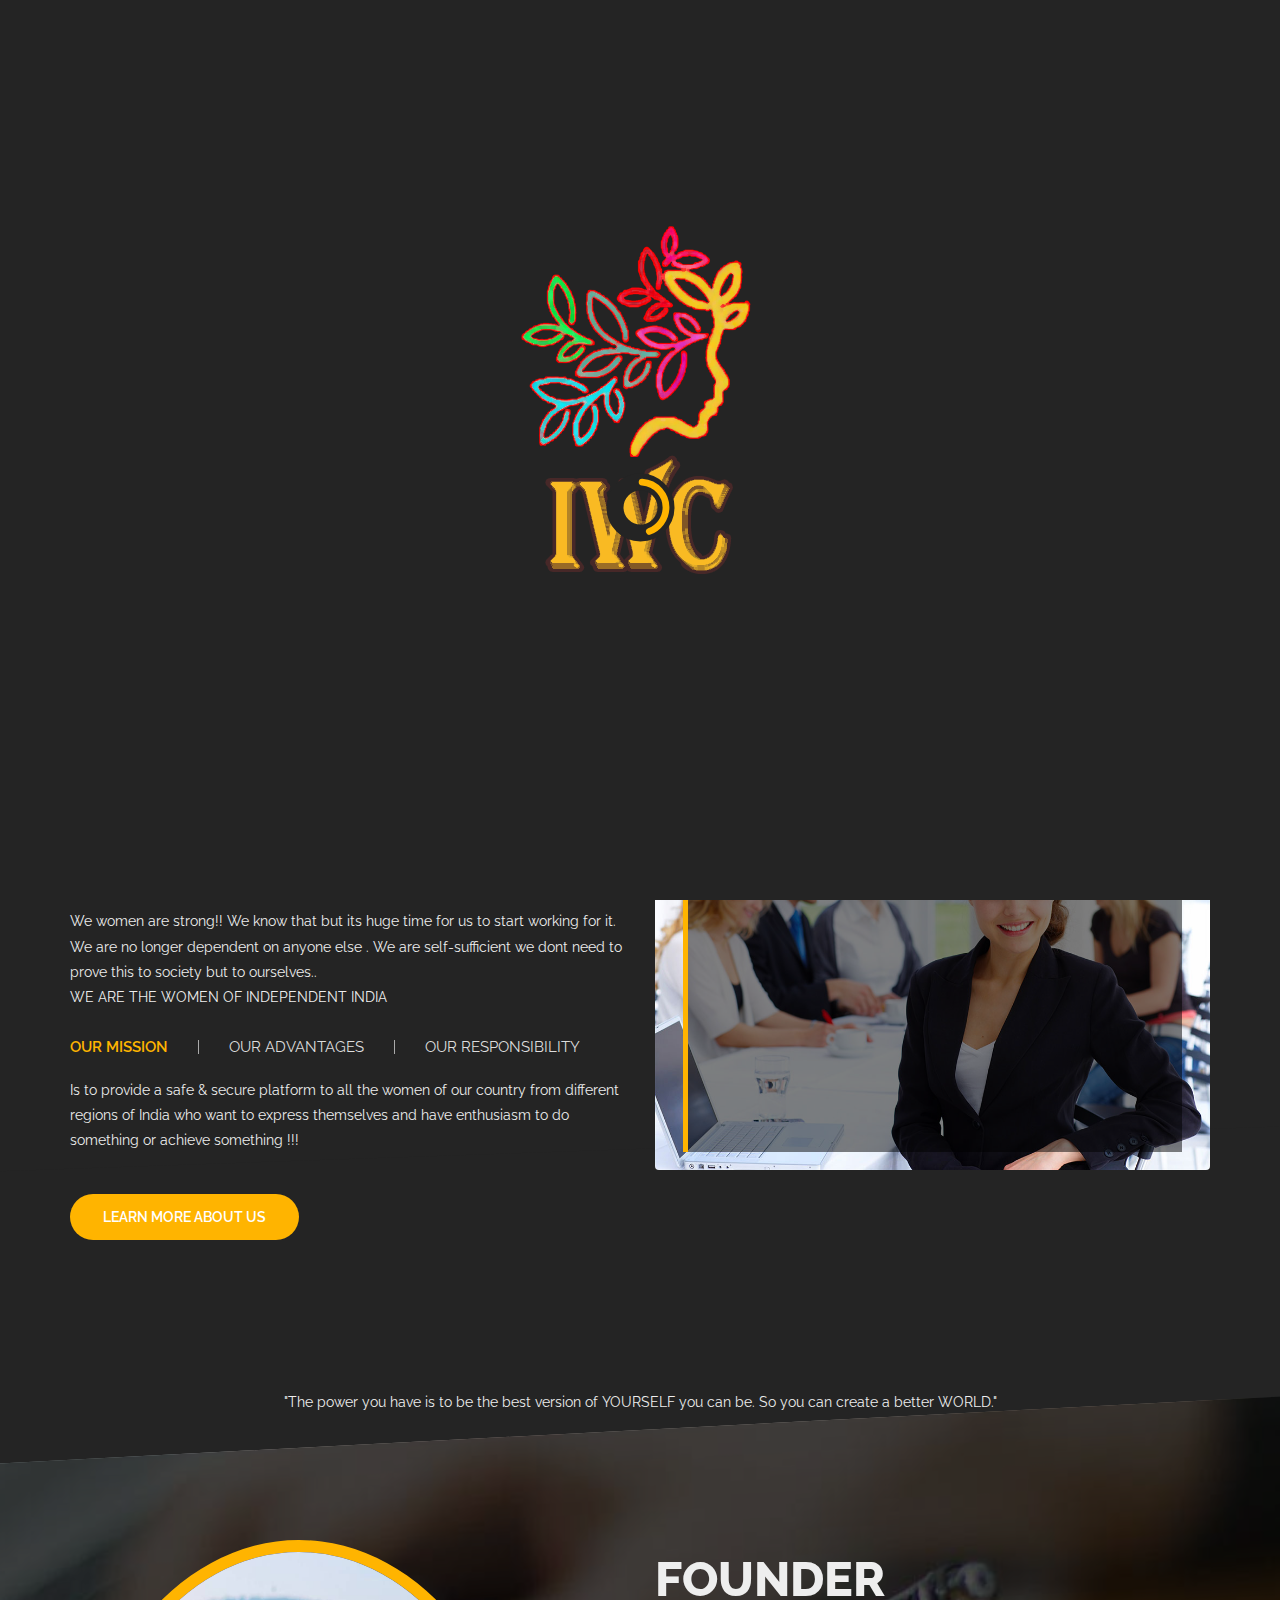
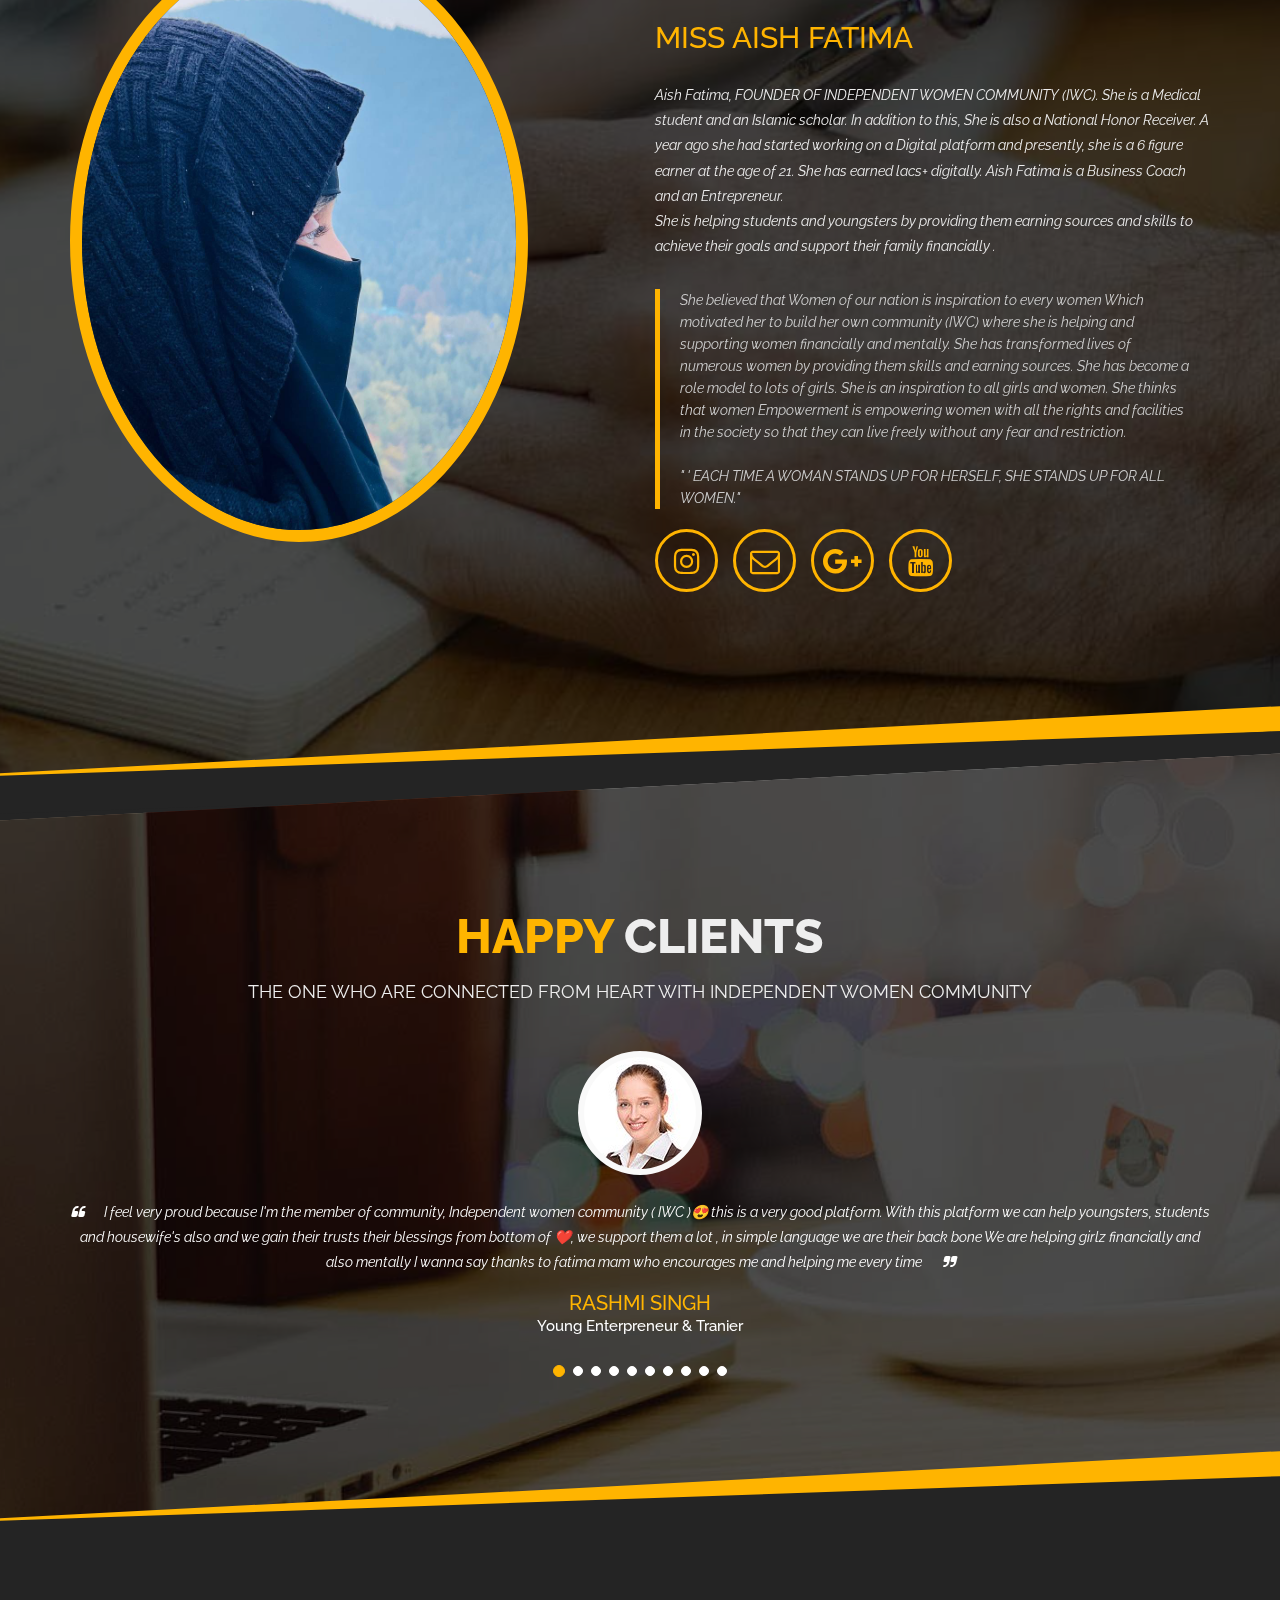
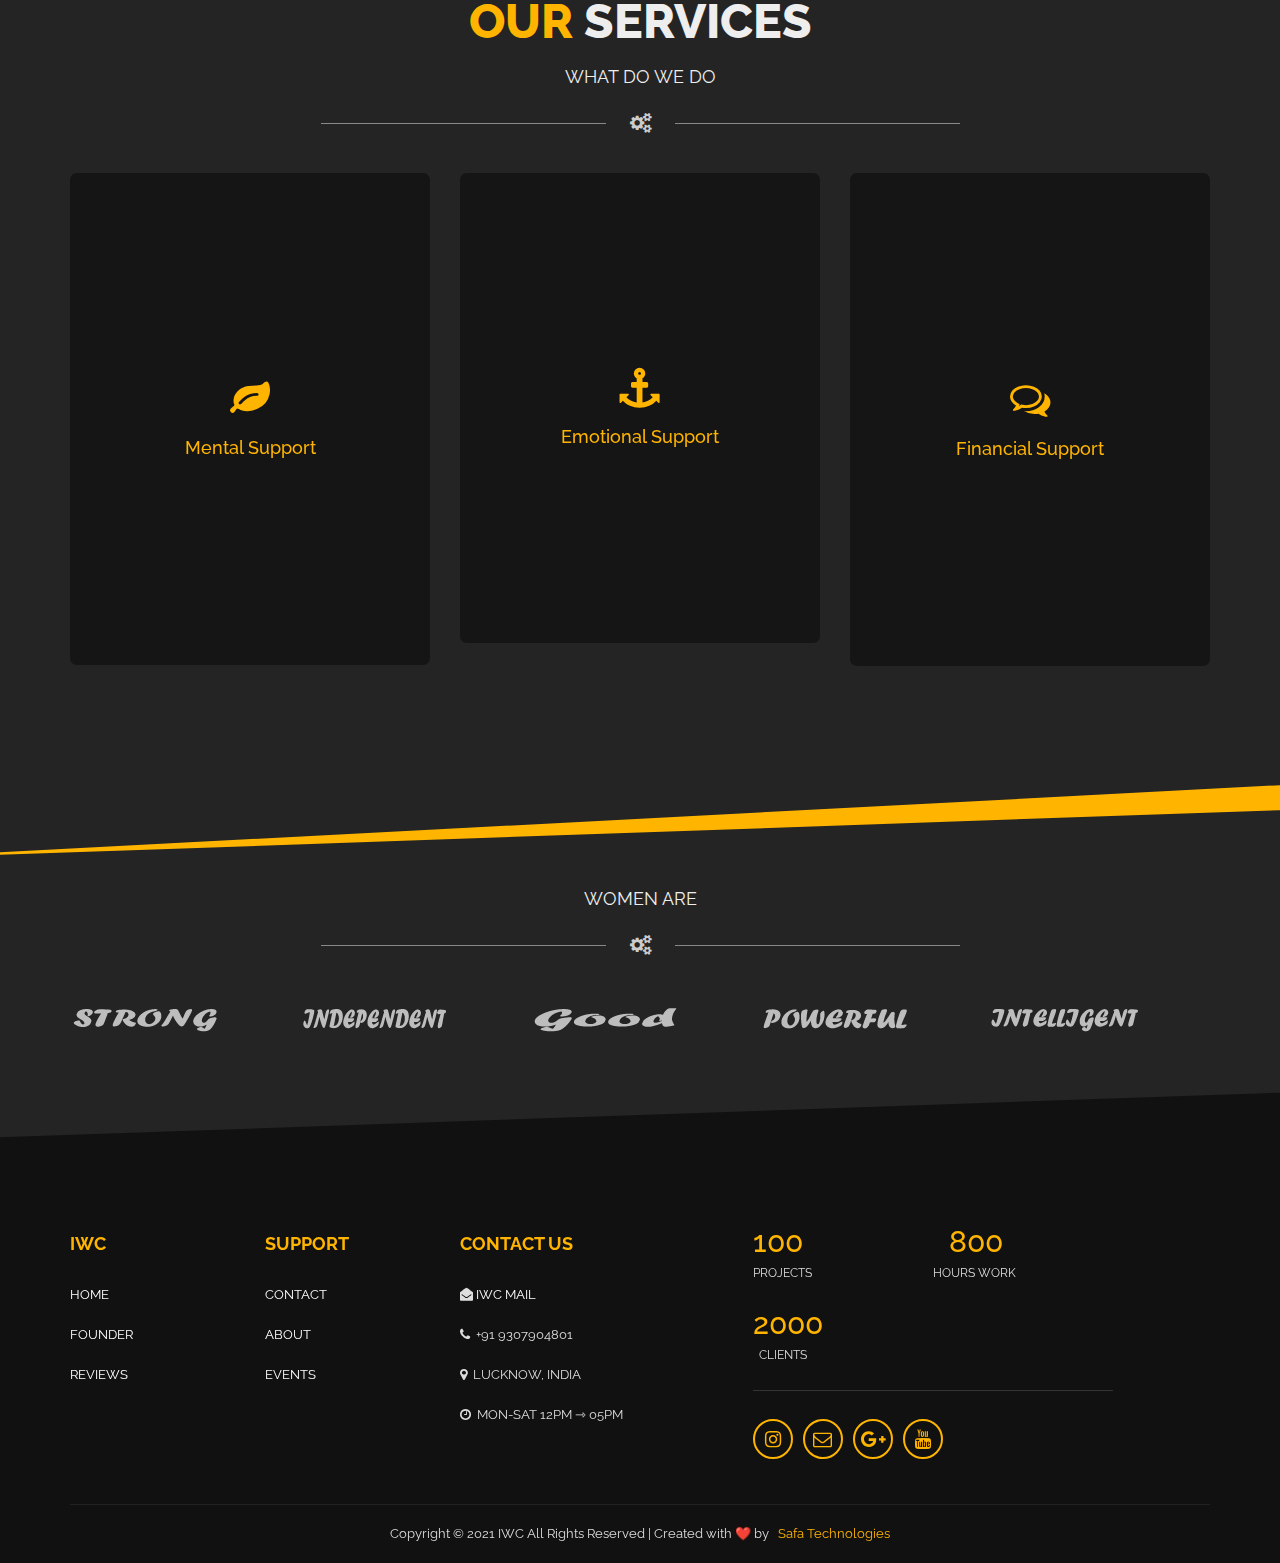
==== about-independent-women-community.html @ 794aa527 "Initial commit" ====
<!DOCTYPE html>
<html lang="en">


<!-- Mirrored from www.independantwomencommunity.in/about.html by HTTrack Website Copier/3.x [XR&CO'2014], Wed, 20 Jul 2022 17:52:24 GMT -->
<!-- Added by HTTrack --><meta http-equiv="content-type" content="text/html;charset=UTF-8" /><!-- /Added by HTTrack -->
<head>
    <meta charset="utf-8" />
    <title>About Us | We are Independent Women</title>
    <meta name="viewport" content="width=device-width, initial-scale=1.0" />
    <meta name="description" content="We are strong women and no longer dependent on anyone else. We are self-sufficient and dont need to prove this to society" />
    <meta name="keywords" content="About IWC, strong women community, Aish Fatima, women care center, community" /> 

    <!-- Favicon -->
    <link rel="shortcut icon" href="img/favicon.png">

    <!-- Template CSS Files -->
    <link rel="stylesheet" type="text/css" href="css/bootstrap.min.css" />
    <link rel="stylesheet" type="text/css" href="css/font-awesome.min.css" />
    <link rel="stylesheet" type="text/css" href="css/magnific-popup.css" />
    <link rel="stylesheet" type="text/css" href="css/style.css" />
    <link rel="stylesheet" type="text/css" href="css/skins/yellow.css" />

    <!-- Live Style Switcher - demo only -->
    <link rel="alternate stylesheet" type="text/css" title="blue" href="css/skins/blue.css" />
    <link rel="alternate stylesheet" type="text/css" title="blueviolet" href="css/skins/blueviolet.html" />
    <link rel="alternate stylesheet" type="text/css" title="goldenrod" href="css/skins/goldenrod.html" />
    <link rel="alternate stylesheet" type="text/css" title="green" href="css/skins/green.html" />
    <link rel="alternate stylesheet" type="text/css" title="magenta" href="css/skins/magenta.html" />
    <link rel="alternate stylesheet" type="text/css" title="orange" href="css/skins/orange.html" />
    <link rel="alternate stylesheet" type="text/css" title="purple" href="css/skins/purple.html" />
    <link rel="alternate stylesheet" type="text/css" title="red" href="css/skins/red.html" />
    <link rel="alternate stylesheet" type="text/css" title="yellow" href="css/skins/yellow.css" />
    <link rel="alternate stylesheet" type="text/css" title="yellowgreen" href="css/skins/yellowgreen.html" />
    <link rel="stylesheet" type="text/css" href="css/styleswitcher.css" />

    <!-- Template JS Files -->
    <script src="js/modernizr.js"></script>

</head>

<body class="double-diagonal dark about-page">
    <!-- Preloader Starts -->
    <div class="preloader" id="preloader">
        <div class="logopreloader">
            <img title="Independent Women Community" src="img/styleswitcher/logos/yellow.png" alt="Independent Women Community Logo">
        </div>
        <div class="loader" id="loader"></div>
    </div>
    <!-- Preloader Ends -->
   
    <!-- Page Wrapper Starts -->
    <div class="wrapper">
        <!-- Header Starts -->
        <header class="header">
            <div class="header-inner">
                <!-- Navbar Starts -->
                <nav class="navbar">
                    <!-- Logo Starts -->
                    <div class="logo">
                        <a data-toggle="collapse" data-target=".navbar-collapse.show" class="navbar-brand" href="index-kenburns.html">
                            <!-- Logo White Starts -->
                            <img id="logo-light" title="Independent Women Community" class="logo-light" src="img/styleswitcher/logos/yellow.png" alt="Independent Women Community Logo" />
                            <!-- Logo White Ends -->
                            <!-- Logo Black Starts -->
                            <img id="logo-dark" class="logo-dark" src="img/styleswitcher/logos/logos-dark/yellow.html" alt="logo-dark" />
                            <!-- Logo Black Ends -->
                        </a>
                    </div>
                    <!-- Logo Ends -->
					<!-- Toggle Icon for Mobile Starts -->
					<button class="navbar-toggle navbar-toggler" type="button" data-toggle="collapse" data-target=".navbar-collapse" aria-controls="navbarSupportedContent" aria-expanded="false" aria-label="Toggle navigation">
						<span id="icon-toggler">
						  <span></span>
						  <span></span>
						  <span></span>
						  <span></span>
						</span>
					</button>
					 <!-- Toggle Icon for Mobile Ends -->
                    <div id="navbarSupportedContent" class="collapse navbar-collapse navbar-responsive-collapse">
                        <!-- Main Menu Starts -->
                        <ul class="nav navbar-nav" id="main-navigation">
                            <li><a href="index.html"><i class="fa fa-home"></i>Home</a></li>
                            <li class="active"><a href="about-independent-women-community.html"><i class="fa fa-user"></i> About Us</a></li>
                            <li><a href="founder-of-iwc.html"><i class="fa fa-image"></i>Founder</a></li>
                            <li><a href="iwc-events.html"><i class="fa fa-calendar"></i>Events</a></li>
                            <li><a href="iwc-reviews.html"><i class="fa fa-file-text-o"></i>Reviews</a></li>    
                            <li><a href="contact-iwc.html"><i class="fa fa-envelope"></i> Contact</a></li>
                            <!-- Search Icon Starts -->
                            <li class="search hidden-xs hidden-sm"><button id="search-button" class="fa fa-search"></button></li>
                            <!-- Search Icon Ends -->
                        </ul>
                        <!-- Main Menu Ends -->
                    </div>
                    <!-- Search Input Starts -->
                    <div class="site-search hidden-xs">
                        <div class="search-container">
                            <input id="search-input" type="text" placeholder="type your keyword and hit enter ...">
                            <span class="close">×</span>
                        </div>
                    </div>
                    <!-- Search Input Ends -->
                    <!-- Navigation Menu Ends -->
                </nav>
                <!-- Navbar Ends -->
            </div>
        </header>
        <!-- Header Ends -->
        <!-- Banner Starts -->
        <section class="banner">
			<div class="content text-center">
				<div class="text-center top-text">
                    <!-- Main Heading Starts -->
					<div class="text-center top-text">
						<h1>About Us</h1>
					</div> 
					<!-- Main Heading Ends -->
					<hr>
                    <!-- Breadcrumb Starts -->
					<ul class="breadcrumb">
						<li><a href="index.html"> home</a></li>
						<li>About us</li>
					</ul>
					<!-- Breadcrumb Ends -->
                </div>
			</div>
		</section>
		<!-- Banner Ends -->
        <!-- About Section Starts -->
        <section id="about" class="about">
            <!-- Container Starts -->
            <div class="container">
                <!-- Main Heading Starts -->
                <div class="text-center top-text">
                    <h1><span>About</span> Us</h1>
                    <h4>Who Are We</h4>
                </div>
                <!-- Main Heading Ends -->
                <!-- Divider Starts -->
                <div class="divider text-center">
                    <span class="outer-line"></span>
                    <span class="fa fa-user" aria-hidden="true"></span>
                    <span class="outer-line"></span>
                </div>
                <!-- Divider Ends -->
                <!-- About Content Starts -->
                <div class="row about-content">
                    <div class="col-sm-12 col-md-6 col-lg-6 about-left-side">
                        <h4 class="title-about">We Are </h4><h3><strong>INDEPENDENT WOMEN COMMUNITY</strong></h3>
                        <hr>
                        <p>We women are strong!! We know that but its huge time for us to start working for it. We are no longer dependent on anyone else . We are self-sufficient we dont need to prove this to society but to ourselves..<br>
                        WE ARE THE WOMEN OF INDEPENDENT INDIA </p>
                     <!-- Tabs Heading Starts -->
                        <ul class="nav nav-tabs">
                            <li class="active"><a data-toggle="tab" href="#menu1">Our Mission</a></li>
                            <li><a data-toggle="tab" href="#menu2">Our Advantages</a></li>
                            <li><a data-toggle="tab" href="#menu3">Our Responsibility</a></li>
                        </ul>
                        <!-- Tabs Heading Ends -->
                        <!-- Tabs Content Starts -->
                        <div class="tab-content">
                            <div id="menu1" class="tab-pane fade in active">
                                <p>Is to provide a safe & secure platform to all the women of our country from different regions of India who want to express themselves and have enthusiasm to do something or achieve something !!!</p>
                            </div>
                            <div id="menu2" class="tab-pane fade">
                                <p>We conduct different contest  by which a women can express her self and her talent and win exciting prizes!! We are helping women on various basis :- 
                                <br>1. financially 
                                <br>2. Mentally 
                               <br>3. Giving rise to newborn confidence</p>
                            </div>
                            <div id="menu3" class="tab-pane fade">
                                <p>Is to provide a safe & secure platform to all the women of our country from different regions of India who want to express themselves and have enthusiasm to do something or achieve something !!! </p>
                            </div>
                        </div>
                        <!-- Tabs Content Ends -->
                        <a class="custom-button" href="about-independent-women-community.html">Learn more about us</a>
                    </div>
                    <div class="col-md-6 col-lg-6 about-right-side">
                        <div class="full-image-container hovered">
                            <img class="img-responsive hidden-xs" title="Independent Women" src="img/about.jpg" alt="Independent Women">
                        </div>
                    </div>
                </div>
                <!-- About Content Ends -->
            </div>
            <!-- Container Ends -->
        </section>
                    <div class="video-content">
                        <p class="text-center">"The power you have is to be the best version of YOURSELF you can be. So you can create a better WORLD."</p>
        <!-- About Section Ends -->
        <!-- Project Manager Section Starts -->
        <section class="projectmanager">
            <!-- Section Overlay Starts -->
            <div class="section-overlay">
                <!-- Container Starts -->
                <div class="container">
                    <div class="row">
                        <!-- Image Starts -->
                        <div class="col-lg-5 col-md-12">
                            <img class="img-responsive projectmanagerpicture" title="Founder of IWC" src="img/projectmanager.jpg" alt="Founder of IWC">
                        </div>
                        <!-- Image Ends -->
                        <!-- Details Starts -->
                        <div class="col-md-12 col-lg-6 col-lg-offset-1">
                            <h1>Founder</h1>
                            <h3>Miss Aish Fatima</h3>
                            <p>Aish Fatima, FOUNDER OF INDEPENDENT WOMEN COMMUNITY (IWC). She is a Medical student and an Islamic scholar. In addition to this, She is also a National Honor Receiver. A year ago she had started working on a Digital platform and presently, she is a 6 figure earner at the age of 21. She has earned lacs+ digitally. Aish Fatima is a Business Coach and an Entrepreneur. <br>She is helping students and youngsters by providing them earning sources and skills to achieve their goals and support their family financially .


                            </p>
                            <blockquote>
                               She believed that Women of our nation is  inspiration to every women Which motivated her to build her own community (IWC) where she is helping and supporting women financially and mentally.  She has transformed lives of numerous women by providing them skills and earning sources. She has become a role model to lots of girls. She is an inspiration to all girls and women. She thinks that women Empowerment is empowering women with all the rights and facilities in the society so that they can live freely without any fear and restriction. <br><br>" ' EACH TIME A WOMAN STANDS UP FOR HERSELF, SHE STANDS UP FOR ALL WOMEN." 
                            </blockquote>
                            <!-- Social Media Starts -->
                            <div class="social-icons">
                                <ul class="social">
                                
                                <li>
                                    <a class="instagram" href="https://www.instagram.com/fatimasiddiqui2409/?utm_medium=copy_link" target="_blank" title="instagram"></a>
                                </li>
                                <li>
                                    <a class="gmail"  href = "mailto: independentwomancommunity@gmail.com" target="_blank" title="gmail"></a>
                                </li>
                                <li>
                                    <a class="google" href="index.html" target="_blank" title="google"></a>
                                </li>
                                <li>
                                    <a class="youtube" href="https://www.youtube.com/channel/UCunUix7NYbCo5DTM5C80NHA" target="_blank" title="youtube"></a>
                                </li>
                            </ul>
                            </div>
                            <!-- Social Media Ends -->
                        </div>
                    </div>
                    <!-- Details Ends -->
                </div>
                <!-- Container Ends -->
            </div>
        </section>
        <!-- Project Manager Section Ends -->
        <!-- Team Section Starts -->
        <section class="team">  
        </section>
        <!-- Team Section Ends -->
        <!-- Testimonials Section Starts -->
        <section class="testimonials">
            <div class="section-overlay">
                <!-- Container Starts -->
                <div class="container">
                    <!-- Main Heading Starts -->
                    <div class="text-center top-text">
                        <h1><span>Happy</span> Clients</h1>
                        <h4>The one who are connected from heart with Independent Women Community</h4>
                    </div>
                    <!-- Main Heading Starts -->
                    <!-- Blockquotes Starts -->
                    <div id="quote-carousel" class="carousel slide" data-ride="carousel">
                        <!-- Wrapper For Sliders Starts -->
                        <!-- Indicators Starts -->
                        <ol class="carousel-indicators">
                            <li data-target="#quote-carousel" data-slide-to="0" class="active"></li>
                            <li data-target="#quote-carousel" data-slide-to="1"></li>
                            <li data-target="#quote-carousel" data-slide-to="2"></li>
                            <li data-target="#quote-carousel" data-slide-to="3"></li>
                            <li data-target="#quote-carousel" data-slide-to="4"></li>
                            <li data-target="#quote-carousel" data-slide-to="5"></li>
                            <li data-target="#quote-carousel" data-slide-to="6"></li>
                            <li data-target="#quote-carousel" data-slide-to="7"></li>
                            <li data-target="#quote-carousel" data-slide-to="8"></li>
                            <li data-target="#quote-carousel" data-slide-to="9"></li>
                        </ol>
                        <!-- Indicators Ends -->
                        <div class="carousel-inner">
                            <!-- Quote #1 Starts -->
                            <div class="item active">
                                <blockquote>
                                    <img class="img-circle img-responsive" title="Happy Clients" src="img/testimonial/client3.jpg" alt="Happy Clients">
                                    <p>I feel very proud because I'm the member of  community, Independent women community ( IWC )😍 this is a very good platform. With this platform we can help youngsters, students and housewife's also and we gain their trusts their blessings from bottom of ❤️, we support them a lot , in simple language we are their back bone We are helping girlz financially and also mentally I wanna say thanks to fatima mam who encourages me and helping me every time</p>
                                    <h5>Rashmi Singh</h5>
                                    <h6>Young Enterpreneur & Tranier</h6>
                                </blockquote>
                            </div>
                            <!-- Quote #1 Ends -->
                            <!-- Quote #2 Starts -->
                            <div class="item">
                                <blockquote>
                                    <img class="img-circle img-responsive" title="Happy Clients" src="img/testimonial/client3.jpg" alt="Happy Clients">
                                    <p> I always thought that there is nothing in online work, But when I joined this company I thought maybe my dreams and aspirations will be fulfilled from here!!Seriously I am very happy  I'm doing this work along with studies and there is a very different excitement that what will be the next step means it is a lot of fun to work, And Thank you very much to my senior Fatima ma'am that because of her motivation and my efforts, I'm going so far in the same online work in which I did not understand anything and from here I and every leader of our team will go  a long way and we will fulfill our every dream from this Insha Allah Insha Allah !!! </p>
                                    <h5>Aisha</h5>
                                    <h6>Young Digital Entrepreneur</h6>
                                </blockquote>
                            </div>
                            <!-- Quote #2 Ends -->
                            <!-- Quote #3 Starts -->
                            <div class="item">
                                <blockquote>
                                    <img class="img-circle img-responsive" title="Happy Clients" src="img/testimonial/client3.jpg" alt="Happy Clients">
                                    <p>Im really lucky and thankfull on becoming part of IWC🤩, Thank you Aish fatima mam, who is one of the great business coach and mentor, she supported not others but also me alot, im really blessed working with her as part of IWC & IDP❤️, and proud of starting my career with her guidance with this amazing community😇 And yes this is one of the growing platform in india for every girl who wann kick start her career and become successfull✨🔥</p>
                                    <h5>Gayatri Jaywant Bhagwat</h5>
                                    <h6>Bussiness Woman</h6>
                                </blockquote>
                            </div>
                            <!-- Quote #3 Ends -->

                            <!-- Quote #4 Starts -->
                            <div class="item">
                                <blockquote>
                                    <img class="img-circle img-responsive" title="Happy Clients" src="img/testimonial/client3.jpg" alt="Happy Clients">
                                    <p>Hi .. I'm so glad to be a part of "Independent Woment Community (IWC)".. This platform is very amazing....specially for Girls.. This platform organise many competition.. so that we can show our talent..  and best part is we get branded gifts...🤩🤩.. Thankyou "IWC"</p>
                                    <h5>Vatsala Gupta</h5>
                                    <h6>Bussiness Woman</h6>
                                </blockquote>
                            </div>
                            <!-- Quot #4 Ends -->

                            <!-- Quote #5 Starts -->
                            <div class="item">
                                <blockquote>
                                    <img class="img-circle img-responsive" title="Happy Clients" src="img/testimonial/client3.jpg" alt="Happy Clients">
                                    <p>It is really amazing to work with aish fatima. She encourage me to do businesss and helps in earning . She gives personal mentoring to me and others.Initially business was not worthing to me but after joining IWC the definition of business is changed for me.</p>
                                    <h5>Wajiha</h5>
                                    <h6>Web Designer</h6>
                                </blockquote>
                            </div>
                            <!-- Quote #5 Ends -->

                            <!-- Quote #6 Starts -->
                            <div class="item">
                                <blockquote>
                                    <img class="img-circle img-responsive" title="Happy Clients" src="img/testimonial/client3.jpg" alt="Happy Clients">
                                    <p>I choose this platform,so that I can become independent myself.i want earn money myself & support my fmly financially and till date I have never paid attention to online work bcoz... everyone thinks that online work is Fraud..But this platform is totally trusted it's very good here we can earn with enjoyment like free trips, car fund,& lakhpati club entrence & even more passive income also and this is the IWC community this is also very good for girls, branded gift's hampers are given to the winner who participate in this event & make-up artist also bcoz all girls are like make-up even many more things to be launched at IWC in which girls participating & can also show talent in salosh compitation & u can also Winn more cash prizes!! I also become the Business partner of IWC community Yuppp🥰 & thankyou so much ma'am bcoz I am winner in Photoshoot contest💖 Really this platform is Amazing for all's✨</p>
                                    <h5>Reet kaur</h5>
                                    <h6>Bussiness Woman</h6>
                                </blockquote>
                            </div>
                            <!-- Quote #6 Ends -->

                            <!-- Quote #7 Starts -->
                            <div class="item">
                                <blockquote>
                                    <img class="img-circle img-responsive" title="Happy Clients" src="img/testimonial/client3.jpg" alt="Happy Clients">
                                    <p>Im really lucky and thankfull on becoming part of IWC🤩, Thank you Aish fatima mam, who is one of the great business coach and mentor, she supported not others but also me alot, im really blessed working with her as part of IWC & IDP❤️, and proud of starting my career with her guidance with this amazing community😇 And yes this is one of the growing platform in india for every girl who wann kick start her career and become successfull✨🔥</p>
                                    <h5>Muskan Dogra </h5>
                                    <h6>Bussiness Woman</h6>
                                </blockquote>
                            </div>
                            <!-- Quote #7 Ends -->

                            <!-- Quote #8 Starts -->
                            <div class="item">
                                <blockquote>
                                    <img class="img-circle img-responsive" title="Happy Clients" src="img/testimonial/client3.jpg" alt="Happy Clients">
                                    <p>I join IWC community where we are helping needy women's and girl's this community is especially for girls and In this bad situation that is going on everyone can support their family financially and make ur dreams come true and the founder of the community Aish Fatima ma'am Thank you so much that you opend this community and you are helping everyone and supporting everyone😍</p>
                                    <h5>Sabiha</h5>
                                    <h6>Bussiness Woman</h6>
                                </blockquote>
                            </div>
                            <!-- Quote #8 Ends -->

                            <!-- Quote #9 Starts -->
                            <div class="item">
                                <blockquote>
                                    <img class="img-circle img-responsive" title="Happy Clients" src="img/testimonial/client3.jpg" alt="Happy Clients">
                                    <p>IWC community I can't tell how Happy I'm to join this community and it's founder is Aish Fatima ma'am who is going such a good job in every way the needy girls and that platform is helping here And photoshoot contest is being contacted, all the girls are getting gifts sitting at home only on the basis of the photo,It means very good thing I'm very happy🥳</p>
                                    <h5>Fauziya</h5>
                                    <h6>Bussiness Woman</h6>
                                </blockquote>
                            </div>
                            <!-- Quote #9 Ends -->

                            <!-- Quote #10 Starts -->
                            <div class="item">
                                <blockquote>
                                    <img class="img-circle img-responsive" title="Happy Clients" src="img/testimonial/client3.jpg" alt="Happy Clients">
                                    <p>I may come into this business only because of the person who came to my world as an angel......An angel who changed my life and told me that it is not enough just to dream, we should also fulfill it and gave me courage, supported me and told me to live life the way you want, always be happy and smile.......I had just heard that if you want something in your heart, then Allah sends an angel to help you and that angel of mine is only you (Aish Mam)❤️You are the one who will take forward the girls power in the world and work for their rights and we are all with you.Thank you so much for everything✨......Stay happy and blessed</p>
                                    <h5>Faiza Ansari</h5>
                                    <h6>Bussiness Woman</h6>
                                </blockquote>
                            </div>
                            <!-- Quote #10 Ends -->
                        </div>
                        <!-- Wrapper For Sliders Ends -->
                    </div>
                    <!-- Blockquotes Ends -->
                </div>
                <!-- Container Ends -->
            </div>
        </section>
        <!-- Testimonials Section Ends -->
         <!-- Services Section Starts -->
        <section class="services">
            <!-- Container Starts -->
            <div class="container">
                <!-- Main Heading Starts -->
                <div class="text-center top-text">
                    <h1><span>Our</span> Services</h1>
                    <h4>What Do We Do</h4>
                </div>
                <!-- Main Heading Starts -->
                <!-- Divider Starts -->
                <div class="divider text-center">
                    <span class="outer-line"></span>
                    <span class="fa fa-cogs" aria-hidden="true"></span>
                    <span class="outer-line"></span>
                </div>
                <!-- Divider Ends -->
                <!-- Services Starts -->
                <div class="row services-box">
                    <!-- Service Item Starts -->
                    <div class="col-lg-4 col-md-6 col-sm-12 services-box-item">
                        <!-- Service Item Cover Starts -->
                        <span class="services-box-item-cover fa fa-leaf" data-headline="Mental Support"></span>
                        <!-- Service Item Cover Ends -->
                        <!-- Service Item Content Starts -->
                        <div class="services-box-item-content fa fa-leaf">
                            <h2>Mental Support</h2><br>
                            <p>Women empowerment can be defined as<br><br>promoting women’s sense of self-worth, their<br><br>ability to determine their own choices, and their<br><br>right to influence mental change for themselves<br><br>and others. It is closely aligned with female<br><br> empowerment – a fundamental human right<br><br>that’s also key to achieving a more peaceful,<br><br>prosperous world.</p>
                        </div>
                        <!-- Service Item Content Ends -->
                    </div>
                    <!-- Service Item Ends -->

                    <!-- Service Item Starts -->
                    <div class="col-lg-4 col-md-6 col-sm-12 services-box-item">
                        <!-- Service Item Cover Starts -->
                        <span class="services-box-item-cover fa fa-anchor" data-headline="Emotional Support"></span>
                        <!-- Service Item Cover Ends -->
                        <!-- Service Item Content Starts -->
                        <div class="services-box-item-content fa fa-anchor">
                            <h2>Emotional Support</h2>
                            <p>Emotional empowerment allows women to control and benefit from resources, assets, and income. It also aids the ability to manage risk and improve women's well-being.It can result in approaches to support trivialized genders in a particular political or social context.While often interchangeably used, the more comprehensive concept of gender empowerment concerns people of any gender, stressing the distinction between biological and gender as a role. Women empowerment helps boost women's status through literacy, education, training and awareness creation.Furthermore, women's empowerment refers to women's ability to make strategic life choices that were previously denied them. </p>
                        </div>
                        <!-- Service Item Content Ends -->
                    </div>
                    <!-- Service Item Ends -->

                    <!-- Service Item Starts -->
                    <div class="col-lg-4 col-md-6 col-sm-12 services-box-item">
                        <!-- Service Item Cover Starts -->
                        <span class="services-box-item-cover fa fa-comments-o" data-headline="Financial Support"></span>
                        <!-- Service Item Cover Ends -->
                        <!-- Service Item Content Starts -->
                        <div class="services-box-item-content fa fa-comments-o">
                        	<h2>Financial Support</h2>
                            <p>• Giving women equal position as men.<br><br>
• There’s no difference between men and women.<br><br>
• Women empowerment means allowing them to do everything that men do.<br><br>
• Rights and laws shall be fair for all without gender bias.<br>

Some people also defined Women Empowerment by mentioning the success and pride women have brought to India. We applaud all such achievements and rewards of women but there’s a fair difference between Women Achievement and Women Empowerment.</p>
                            
                        </div>
                        <!-- Service Item Content Ends -->
                    </div>
                    <!-- Service Item Ends -->
                  
                </div>
                <!-- Services Ends -->
            </div>
        </section>
        <!-- Services Section Ends -->



    <!-- Logos Section Starts -->
        <section class="logos">
            <div class="container">
                 <!-- Main Heading Starts -->
                <div class="text-center top-text">
                    <h4>Women are</h4>
                </div>
                <!-- Main Heading Starts -->
                <!-- Divider Starts -->
                <div class="divider text-center">
                    <span class="outer-line"></span>
                    <span class="fa fa-cogs" aria-hidden="true"></span>
                    <span class="outer-line"></span>
                </div>
                <!-- Divider Ends -->
                <ul class="bxslider" id="bxslider">
                    <!-- Logos Items Starts -->
                    <li><img id="3docean" src="img/logos-slider/3docean-dark-background.png" alt="3docean"></li>
                    <li><img id="activeden" src="img/logos-slider/activeden-dark-background.png" alt="activeden"></li>
                    <li><img id="audiojungle" src="img/logos-slider/audiojungle-dark-background.png" alt="audiojungle"></li>
                    <li><img id="codecanyon" src="img/logos-slider/codecanyon-dark-background.png" alt="codecanyon"></li>
                    <li><img id="graphicriver" src="img/logos-slider/graphicriver-dark-background.png" alt="graphicriver"></li>
                    <li><img id="photodune" src="img/logos-slider/photodune-dark-background.png" alt="photodune"></li>
                    <li><img id="themeforest" src="img/logos-slider/themeforest-dark-background.png" alt="themeforest"></li>
                    <!-- Logos Items Ends -->
                </ul>
            </div>
        </section>
        <!-- Logos Section Ends -->
       <!-- Footer Section Starts -->
        <footer class="footer top-logos">
            <!-- Footer Top Area Starts -->
            <div class="container top-footer">
                <div class="row">
                    <!-- Footer Widget Starts -->
                    <div class="col-xs-6 col-sm-4 col-md-2">
                        <h4>IWC</h4>
                        <div class="menu">
                            <ul>
                                <li><a href="index.html">Home</a></li>
                                <li><a href="founder-of-iwc.html">Founder</a></li>
                                <li><a href="iwc-reviews.html">Reviews</a></li>
                            </ul>
                        </div>
                    </div>
                    <!-- Footer Widget Ends -->
                    <!-- Footer Widget Starts -->
                    <div class="col-xs-6 col-sm-4 col-md-2">
                        <h4>Support</h4>
                        <div class="menu">
                            <ul>
                                <li><a href="contact-iwc.html">Contact</a></li>
                                <li><a href=".html">About</a></li>
                              <li><a href="iwc-events.html">Events</a></li>
                            </ul>
                        </div>
                    </div>
                    <!-- Footer Widget Ends -->
                    <!-- Footer Widget Starts -->
                    <div class="col-xs-6 col-sm-4 col-md-3">
                        <h4>Contact US</h4>
                        <div class="menu">
                            <ul>
                                <li><span><i class="fa fa-envelope-open"></i><a href = "mailto: independentwomancommunity@gmail.com">IWC mail</a></span></li>
                                <li><span><i class="fa fa-phone"></i> +91 9307904801</span></li>
                                <li><span><i class="fa fa-map-marker"></i> Lucknow, India</span></li>
                                <li><span><i class="fa fa-clock-o"></i> mon-sat 12pm &#x21FE; 05pm</span></li>
                            </ul>
                        </div>
                    </div>
                    <!-- Footer Widget Ends -->
                    <!-- Footer Widget Starts -->
                    <div class="col-xs-6 col-sm-12 col-md-4">
                        <!-- Facts Starts -->
                        <div class="facts-footer">
                            <div>
                                <h5>100</h5>
                                <span>projects</span>
                            </div>
                            <div>
                                <h5> &nbsp 800</h5>
                                <span>hours work</span>
                            </div>
                           
                            <div>
                                <h5>2000</h5>
                                <span> &nbsp clients</span>
                            </div>
                        </div>
                        <!-- Facts Ends -->
                        <hr>
                        <!-- Social Media Links Starts -->
                        <div class="social-icons">
                            <ul class="social">
                                
                                <li>
                                    <a class="instagram" href="https://www.instagram.com/fatimasiddiqui2409/?utm_medium=copy_link" target="_blank" title="instagram"></a>
                                </li>
                                <li>
                                    <a class="gmail"  href = "mailto: independentwomancommunity@gmail.com" target="_blank" title="gmail"></a>
                                </li>
                                <li>
                                    <a class="google" href="index.html" target="_blank" title="google"></a>
                                </li>
                                <li>
                                    <a class="youtube" href="https://www.youtube.com/channel/UCunUix7NYbCo5DTM5C80NHA" target="_blank" title="youtube"></a>
                                </li>
                            </ul>
                        </div>
                        <!-- Social Media Links Ends -->
                    </div>
                    <!-- Footer Widget Ends -->
                </div>
                <!-- Footer Bottom Area Starts -->
                <div class="bottom-footer">
                    <div class="row">
                        <div class="col-xs-12">
                            <!-- Copyright Text Starts -->
                            <p class="text-center">Copyright © 2021 IWC All Rights Reserved | Created with ❤️ by <a href="#" target="_blank"> &nbsp Safa Technologies</a></p>
                            <!-- Copyright Text Ends -->
                        </div>
                    </div>
                </div>
                <!-- Footer Bottom Area Ends -->
            </div>
            <!-- Footer Top Area Ends -->

        </footer>
        <!-- Footer Section Ends -->
        <!-- Back To Top Starts -->
        <div id="back-top-wrapper">
            <p id="back-top">
                <a href="#top"><span></span></a>
            </p>
        </div>
        <!-- Back To Top Ends -->
    </div>
    <!-- Wrapper Ends -->

    <!-- Template JS Files -->
    <script src="js/jquery-2.2.4.min.js"></script>
    <script src="js/plugins/jquery.easing.1.3.js"></script>
    <script src="js/plugins/bootstrap.min.js"></script>
    <script src="js/plugins/jquery.bxslider.min.js"></script>
    <script src="js/plugins/jquery.magnific-popup.min.js"></script>

    <!-- Live Style Switcher JS File - only demo -->
    <script src="js/styleswitcher.js"></script>

    <!-- Main JS Initialization File -->
    <script src="js/custom.js"></script>
</body>


<!-- Mirrored from slimhamdi.net/amira/demos/about.html by HTTrack Website Copier/3.x [XR&CO'2014], Sat, 24 Jul 2021 12:35:23 GMT -->

<!-- Mirrored from www.independantwomencommunity.in/about.html by HTTrack Website Copier/3.x [XR&CO'2014], Wed, 20 Jul 2022 17:52:25 GMT -->
</html>
---- css/style.css ----
﻿/*------------------------------------------------------------------
[Table of contents]
	+ General
		- Boxed Body
		- Dark Body
		+ Body Separators
			- Normal
			- Skew
			- Reversed Skew
			- Double Diagonal
			- Big Triangle
		- Heading
		- Paragraph
		- Divider
	+ Header
		- Logo
		+ Navigation Menu
			- Dropdown
		- Search
		- Dark Header
		- Toggler Icon
	+ Content
		- Custom Button
		- Preloader
		- Main Slider (Revolution Slider)
		+ Sections
			- About
			- Project Manager
			- Services
			- Testimonials
			+ Portfolio
				- Filter Controls
				- Zoom Icons
				+ Project Page
					- Embed Video
					- Gallery
					- Slider
					- Project Details
			- Team
			- Facts
			- Call To Action
			- Newsletter
			+ Blog
				- Latest Posts
				- Blog Page
				- Pagination
				- Comments
				- Comments Form
				+ Sidebar
					- Recent Posts Widget
					- Navigation Widget
					- Tags Widget
			- Pricing
			- Video Promotion
			- Contact
			- Contact Form
			- Logos Slider
			+ Banner
				- Breadcrumb
			+ Auth Pages
				- Carousel Testimonials
			- 404 Error Page
			- Coming Soon
			- FAQ
			- Terms of Services
			- Shopping Cart
			- Checkout Page
		- Social Media
		- Back To Top
		- Inputs
	- Footer
	+ Responsive Design Styles
		- Large Devices
		- Small Devices
		- Extra Small Devices
-------------------------------------------------------------------*/
/* [ GENERAL ] */
/*================================================== */

@import url('https://fonts.googleapis.com/css?family=Raleway:300,400,400i,500,600,700,800');

body {
  font: 14px/22px "Raleway", Arial, Helvetica, sans-serif;
  color: #6e6e6e;
  background-color: #222;
  padding: 0 !important;
  position: relative;
  -webkit-font-smoothing: antialiased;
  -moz-osx-font-smoothing: grayscale;
}

.wrapper {
  overflow: hidden;
  background-color: #fff;
}

.section-overlay {
  background-color: rgba(0, 0, 0, 0.7);
  padding: 90px 0 120px;
}

.services .container,
.blog .container,
.pricing .container {
  padding: 90px 15px !important;
}

.about .container,
.team .container {
  padding: 90px 15px 112px !important;
}

.portfolio .container {
  padding: 90px 0 !important;
}

.unstyled {
  list-style: none;
  margin: 0;
  padding: 0;
}


/* Boxed Body */

@media(min-width:1200px) {
  body.boxed header {
    max-width: 1220px;
  }
  body.boxed {
    background: url(../img/backgrounds/az_subtle.html);
    background-attachment: fixed;
  }
  body.boxed .wrapper {
    max-width: 1220px;
    margin: 0 auto;
    background: #fff;
    box-shadow: 0px 3px 8px 7px #ccc;
  }
}

hr {
  margin-top: 25px;
}


/* Dark Body */

body.dark {
  color: #ccc;
}

body.dark p,
body.dark h1,
body.dark h2,
body.dark h4,
body.dark h5,
body.dark h6,
body.dark .portfolio .caption h3,
body.dark .portfolio .nav-pills li {
  color: #eee;
}

body.dark.boxed .wrapper,
body.dark .wrapper,
body.dark ul.nav li.dropdown ul.dropdown-menu,
body.dark.auth-page,
body.dark .faq,
body.dark .shop-cart,
body.dark .shop-checkout,
body.dark .terms {
  background-color: #242424;
}

body.dark ul.nav li.dropdown ul.dropdown-menu li:first-child {
	padding-top:1px;
}

body.dark .panel.panel-default,
body.dark .panel.panel-default {
  border-color: #343434;
}

body.dark h4.panel-title a.collapsed,
body.dark .terms h3,
body.dark ul.nav li.dropdown ul.dropdown-menu li a,
body.dark .header.header-fixed ul.nav li.dropdown ul.dropdown-menu li a,
body.dark .shop-checkout .checkout table.products td.text-price,
body.dark .header-fixed .navbar-nav .fa-search,
body.dark.blog-page article h4,
body.dark .sidebar .widget-title,
body.dark .widget.recent-posts .entry-title a,
body.dark .shop-cart table.order thead tr,
body.dark .shop-cart h4.title-totals,
body.dark .shop-cart .table h6,
body.dark .shop-cart .table td span.price,
body.dark .shop-cart .table .icon-delete-product,
body.dark .shop-cart .price,
body.dark .shop-cart .table.cart-total th.total .price,
body.dark .shop-checkout h3,
body.dark .about .about-content .title-about,
body.dark ul.navbar-nav>li>a,
body.dark .header-fixed ul.navbar-nav li a,
body.dark .comments-heading,
body.dark .comments-list .comment-author,
body.dark .project .project-details h3,
body.dark .latest-post .post-title a,
body.dark .price-content .value {
  color: #fff;
}

body.dark .panel-default>.panel-heading+.panel-collapse>.panel-body {
  border-top-color: #343434;
}

body.dark ul.nav li.dropdown ul.dropdown-menu {
  border: 1px solid #343434;
  box-shadow: none;
  border-top: 0;
}

body.dark ul.nav.nav-tabs li a,
ul.nav.nav-tabs li.active a {
  color: #ddd;
}

body.dark .header.header-fixed {
  background-color: #242424;
  border-bottom: 1px solid #343434;
}

body.dark .header.header-fixed #icon-toggler span {
  background-color: #fff;
}

body.dark .shop-checkout .form-group select.form-control:focus {
  border: 1px solid #333;
}

body.dark .sidebar ul.nav.nav-tabs li a {
  color: #ddd;
}

body.dark.blog-page .meta {
  border-top: 1px solid #343434;
  border-bottom: 1px solid #343434;
}

body.dark .sidebar ul.nav-tabs li,
body.dark .widget.recent-posts ul li {
  border-bottom: 1px solid #444;
}

body.dark .sidebar ul.nav-tabs li:last-child,
body.dark.blog-page .widget.recent-posts ul li:last-child {
  border-bottom: 0;
}

body.dark .shop-checkout select {
  background: #343434;
  border: 1px solid #444;
}

body.dark .widget,
body.dark .comments-list .comment,
body.dark .shop-checkout .checkout .payment .cheque,
body.dark .shop-checkout .checkout .payment .paypal,
body.dark .shop-checkout .checkout table.products th.with-bg,
body.dark .shop-checkout .checkout table.products thead tr,
body.dark .shop-cart .qty,
body.dark .shop-cart input.qtyplus,
body.dark .shop-cart input.qtyminus,
body.dark.blog-page .pagination li a:hover,
body.dark .shop-cart table.order thead tr,
body.dark .shop-cart .quantity,
body.dark .custom-form input[type=text],
body.dark .custom-form input[type=email],
body.dark .custom-form input[type=password],
body.dark .custom-form textarea {
  background-color: #343434;
}

body.dark.blog-page .pagination li a {
  border: 1px solid #343434;
  color: #fff;
}

body.dark .shop-cart .table tbody>tr,
body.dark .shop-checkout .table tbody>tr,
body.dark .shop-cart .table.cart-total .section-border {
  border-bottom: 1px solid #343434;
}

body.dark .custom-form input[type=text],
body.dark .custom-form input[type=email],
body.dark .custom-form input[type=password],
body.dark .custom-form textarea {
  border: 1px solid #444;
  color: #fff;
}

body.dark .custom-form input[type=text]:focus,
body.dark .custom-form input[type=text]:active,
body.dark .custom-form input[type=email]:focus,
body.dark .custom-form input[type=email]:active,
body.dark .custom-form input[type=password]:focus,
body.dark .custom-form input[type=password]:active,
body.dark .custom-form textarea:focus,
body.dark .custom-form textarea:active {
  border: 1px solid #555;
  background-color: #343434;
}

body.dark .about ul.nav.nav-tabs li>a {
  border-left: 1px solid #aaa;
}

body.dark .about ul.nav.nav-tabs li:first-child>a {
  border-left: 0;
}

body.dark .about,
body.dark .services,
body.dark .pricing,
body.dark .portfolio,
body.dark .team,
body.dark .blog,
body.dark .contact,
body.dark .project,
body.dark .project .bx-wrapper,
body.dark .preloader,
body.dark .user-auth>div:nth-child(2),
body.dark .logos {
  background-color: #242424;
}

body.dark .project .bx-wrapper {
  border: 5px solid #242424;
}

body.dark .services-box-item-cover,
body.dark .services-box-item-content {
  background: #151515;
  box-shadow: none;
}

body.dark .about .about-content .about-right-side img {
  border: 0;
}

body.dark hr {
  border-top: 1px solid #343434;
  background-color: transparent;
}

body.dark .caption p,
body.dark .services-box-item-content p,
body.dark .info-map-boxes-item p {
  color: #ccc;
}

body.dark .team-member {
  box-shadow: none;
}

body.dark .team-member-caption {
  background-color: #151515;
}

body.dark .info-map-boxes-item {
  background-color: #343434;
  box-shadow: none;
}

body.dark .info-map-boxes-item:before {
  background-color: #343434;
}

body.dark .info-map-boxes-item h1 {
  border-bottom: 1px solid #444;
}

body.dark .gmap_container {
  color: #6e6e6e;
}

body.dark .pricing-wrapper>li {
  background: #171717;
}

body.dark .price-content .currency {
  color: #666;
}

body.dark .pricing-features li {
  border-bottom: 1px solid #242424;
}

body.dark.reversed-skew .logos {
  margin-top: -50px;
  padding-top: 27px;
  margin-bottom: -115px;
  padding-bottom: 95px;
}

body.dark.skew .logos {
  margin-top: -50px;
  padding-top: 50px;
  margin-bottom: -82px;
  padding-bottom: 80px;
}

body.dark.big-triangle .projectmanager:after,
body.dark.big-triangle .projectmanager:before,
body.dark.big-triangle .mainslider:after,
body.dark.big-triangle .mainslider:before,
body.dark.big-triangle .testimonials:after,
body.dark.big-triangle .testimonials:before,
body.dark.big-triangle .newsletter:after,
body.dark.big-triangle .newsletter:before,
body.dark.big-triangle .facts:after,
body.dark.big-triangle .facts:before,
body.dark.big-triangle .videopromotion:after,
body.dark.big-triangle .videopromotion:before,
body.dark.big-triangle .contactform:after,
body.dark.big-triangle .contactform:before,
body.dark.big-triangle .banner:after,
body.dark.big-triangle .banner:before,
body.big-triangle.about-page.dark .testimonials:after,
body.big-triangle.about-page.dark .testimonials:before {
  border-bottom: 100px solid #242424;
}

body.dark.big-triangle .projectmanager:after,
body.dark.big-triangle .projectmanager:before,
body.dark.big-triangle .testimonials:after,
body.dark.big-triangle .testimonials:before,
body.dark.big-triangle .newsletter:after,
body.dark.big-triangle .newsletter:before,
body.dark.big-triangle .facts:after,
body.dark.big-triangle .facts:before,
body.dark.big-triangle .call-to-action:after,
body.dark.big-triangle .call-to-action:before,
body.dark.big-triangle .videopromotion:after,
body.dark.big-triangle .videopromotion:before,
body.about-page.big-triangle.dark .call-to-action:after,
body.about-page.big-triangle.dark .call-to-action:before {
  border-top: 100px solid #242424;
}

body.dark.big-triangle .footer.top-logos:after,
body.dark.big-triangle .footer.top-logos:before {
  border-top: 100px solid #242424;
}

body.dark.big-triangle .footer:after,
body.dark.big-triangle .footer:before {
  border-top: 100px solid #242424;
}

body.dark.big-triangle .call-to-action:after,
body.dark.big-triangle .call-to-action:before,
body.dark.big-triangle .contactform:after,
body.dark.big-triangle .contactform:before {
  border-bottom: 100px solid #242424;
}

body.dark .divider .outer-line {
  border-bottom: 1px solid #888;
}

body.dark .pricing-switcher>p {
  background: #444;
}

body.dark .footer {
  background: #111;
}


/* Body Separators
================================================== */


/* Normal */

body.normal .videopromotion .section-overlay {
  padding: 90px 0 106px;
}

body.normal .newsletter .section-overlay {
  padding: 90px 0 112px;
}

body.normal .facts .section-overlay {
  padding: 90px 0 84px;
}

body.normal .call-to-action .section-overlay {
  padding: 90px 0 110px;
}

body.normal .testimonials .section-overlay {
  padding: 90px 0 137px;
}

body.normal .services .container {
  padding: 90px 15px 72px !important
}

body.normal .portfolio .container {
  padding: 90px 0 96px !important;
}

body.normal .pricing .container {
  padding: 90px 15px 96px !important;
}

body.normal .blog .container {
  padding: 90px 15px 112px !important;
}

body.normal.blog-page .blog .container {
  padding: 100px 15px 70px !important;
}

body.normal .contactform .section-overlay {
  padding: 90px 0 60px !important;
}

body.normal .project .container {
  padding: 120px 15px;
}

body.normal .shop-cart .container,
body.normal .shop-checkout .container {
  padding: 100px 15px;
}

body.normal .terms .container {
  padding: 70px 15px;
}


/* Skew */

body.skew .about,
body.skew .faq,
body.skew.portfolio-page .portfolio,
body.skew .terms,
body.skew .shop-cart,
body.skew .shop-checkout,
body.skew.pricing-page .pricing,
body.skew .project,
body.skew .projectmanager,
body.skew .services,
body.skew .pricing,
body.skew .testimonials,
body.skew .team,
body.skew .blog,
body.skew .facts,
body.skew .call-to-action,
body.skew .newsletter,
body.skew .contactform,
body.skew .videopromotion {
  -webkit-transform: skewY(-3deg);
  transform: skewY(-3deg);
}

body.skew .about .container,
body.skew .faq .container,
body.skew.portfolio-page .portfolio .container,
body.skew .terms .container,
body.skew .shop-cart .container,
body.skew .shop-checkout .container,
body.skew.pricing-page .pricing .container,
body.skew .project .container,
body.skew .projectmanager .container,
body.skew .services .container,
body.skew .pricing .container,
body.skew .testimonials .container,
body.skew .team .container,
body.skew .blog .container,
body.skew .facts .container,
body.skew .call-to-action .container,
body.skew .newsletter .container,
body.skew .contactform .container,
body.skew .videopromotion .container {
  -webkit-transform: skewY(3deg);
  transform: skewY(3deg);
  -webkit-backface-visibility: hidden;
  backface-visibility: hidden;
}

body.skew .about,
body.skew .faq,
body.skew.portfolio-page .portfolio,
body.skew .terms,
body.skew .shop-cart,
body.skew .shop-checkout,
body.skew .project,
body.skew.pricing-page .pricing {
  margin-top: -55px;
}

body.skew .portfolio {
  margin-top: -20px;
  padding-top: 17px;
}

body.skew .contact {
  margin-bottom: 100px;
}

body.skew .contactform {
  margin-top: -150px;
}

body.skew .about .container {
  padding: 70px 15px 150px;
}

body.skew .faq .container,
body.skew .terms .container {
  padding: 140px 15px 70px;
}

body.skew .shop-cart .container,
body.skew .shop-checkout .container {
  padding: 140px 15px 100px;
}

body.skew .project .container {
  padding: 140px 15px 100px;
}

body.skew .services .container {
  padding: 70px 15px 90px;
}

body.skew .pricing .container {
  padding: 100px 15px 94px !important;
}

body.skew .portfolio .container {
  padding: 70px 15px 100px;
}

body.skew .team .container {
  padding: 70px 15px 120px;
}

body.skew .blog .container {
  padding: 90px 15px 112px !important;
}

body.skew.blog-page .blog .container {
  padding: 70px 15px 30px !important;
}

body.skew.about-page .about .container,
body.skew.about-page .team .container {
  padding: 100px 15px 120px !important;
}

body.skew.about-page .services .container {
  padding: 100px 15px !important;
}

body.skew.blog-page .blog {
  margin-top: -55px;
  padding-top: 55px;
}

body.skew .bx-wrapper {
  margin: 90px 0 60px;
}

body.skew .videopromotion .section-overlay {
  padding: 90px 0 112px;
}

body.skew .testimonials .section-overlay {
  padding: 90px 0 135px;
}

body.skew .facts .section-overlay {
  padding: 90px 0;
}

body.skew .contactform .section-overlay {
  padding: 90px 0 60px !important;
}

body.skew .info-map-boxes {
  margin-top: -285px;
}

body.skew .footer {
  -webkit-transform: skewY(-3deg);
  transform: skewY(-3deg);
  margin-top: 30px;
  margin-bottom: -50px;
  padding-bottom: 50px;
  border: none;
}

body.skew .footer .container {
  -webkit-transform: skewY(3deg);
  transform: skewY(3deg);
  -webkit-backface-visibility: hidden;
  backface-visibility: hidden;
  padding: 120px 15px 0;
}


/* Reversed Skew */

body.reversed-skew .about {
  margin-top: -55px;
  margin-bottom: 120px;
}

body.reversed-skew .faq,
body.reversed-skew.portfolio-page .portfolio,
body.reversed-skew .terms,
body.reversed-skew .shop-cart,
body.reversed-skew .shop-checkout,
body.reversed-skew.pricing-page .pricing {
  margin-top: -55px;
}

body.reversed-skew .about .container {
  padding: 70px 15px 100px;
}

body.reversed-skew .faq .container,
body.reversed-skew.portfolio-page .portfolio .container {
  padding: 140px 15px 100px;
}

body.reversed-skew .terms .container {
  padding: 140px 15px 70px;
}

body.reversed-skew .shop-cart .container,
body.reversed-skew .shop-checkout .container {
  padding: 140px 15px 100px;
}

body.reversed-skew.pricing-page .pricing .container {
  padding: 100px 15px 120px !important;
}

body.reversed-skew .services .container {
  padding: 70px 15px 90px;
}

body.reversed-skew .pricing .container {
  padding: 70px 15px 100px !important;
}

body.reversed-skew .portfolio .container {
  padding: 70px 0 100px !important;
}

body.reversed-skew .project .container {
  padding: 140px 15px 100px !important;
}

body.reversed-skew .team .container {
  padding: 70px 15px 120px;
}

body.reversed-skew .blog .container {
  padding: 70px 15px 30px !important;
}

body.reversed-skew .about,
body.reversed-skew .faq,
body.reversed-skew.portfolio-page .portfolio,
body.reversed-skew .terms,
body.reversed-skew .shop-cart,
body.reversed-skew .shop-checkout,
body.reversed-skew.pricing-page .pricing,
body.reversed-skew .call-to-action,
body.reversed-skew .testimonials,
body.reversed-skew .newsletter,
body.reversed-skew .project,
body.reversed-skew .contactform .container,
body.reversed-skew.blog-page .blog {
  -webkit-transform: skewY(-3deg);
  transform: skewY(-3deg);
}

body.reversed-skew .projectmanager,
body.reversed-skew .about .container,
body.reversed-skew .faq .container,
body.reversed-skew.portfolio-page .portfolio .container,
body.reversed-skew .terms .container,
body.reversed-skew .shop-cart .container,
body.reversed-skew .shop-checkout .container,
body.reversed-skew.pricing-page .pricing .container,
body.reversed-skew .videopromotion,
body.reversed-skew .facts,
body.reversed-skew .call-to-action,
body.reversed-skew .project .container,
body.reversed-skew .testimonials .container,
body.reversed-skew .newsletter .container,
body.reversed-skew .contactform,
body.reversed-skew.blog-page .blog .container {
  -webkit-transform: skewY(3deg);
  transform: skewY(3deg);
}

body.reversed-skew.blog-page .blog {
  margin-top: -55px;
  padding-top: 55px;
  padding-bottom: 0;
}

body.reversed-skew .project {
  margin-top: -55px;
}

body.reversed-skew .projectmanager {
  margin-top: -100px;
}

body.reversed-skew.about-page .services .container {
  padding: 0 !important;
}

body.reversed-skew.about-page .about .container,
body.reversed-skew.about-page .team .container {
  padding: 100px 15px 120px !important;
}

body.reversed-skew .about .container,
body.reversed-skew .faq .container,
body.reversed-skew.portfolio-page .portfolio .container,
body.reversed-skew .terms .container,
body.reversed-skew .shop-cart .container,
body.reversed-skew .shop-checkout .container {
  backface-visibility: hidden;
}

body.reversed-skew .services,
body.reversed-skew .pricing,
body.reversed-skew .team {
  padding-bottom: 100px;
  margin-top: -50px;
  border-top: 60px solid #efefef;
}

body.reversed-skew .services {
	margin-top: -72px;
}

body.reversed-skew.about-page:not(.dark) .services {
  padding-bottom: 170px;
  margin-top: -150px;
  border-top: 160px solid #efefef;
  margin-bottom: -60px;
}

body.reversed-skew.portfolio-page .portfolio .container {
  padding: 100px 15px 70px !important;
}

body.reversed-skew.pricing-page .pricing {
  border-top: 0;
  padding-bottom: 0;
}

body.reversed-skew .blog {
  padding-bottom: 100px;
  margin-top: -88px;
}

body.dark.reversed-skew .services,
body.dark.reversed-skew .pricing,
body.dark.reversed-skew .team {
  border-top: 60px solid #242424;
}

body.reversed-skew .testimonials,
body.reversed-skew .newsletter {
  margin-top: -100px;
  margin-bottom: 100px;
}

body.reversed-skew .videopromotion {
  margin-top: -100px;
}

body.reversed-skew .portfolio {
  margin-top: -88px;
}

body.reversed-skew .contact {
  margin-bottom: 100px;
}

body.reversed-skew .contactform {
  margin-top: -150px;
}

body.reversed-skew .contactform .section-overlay {
  padding: 90px 0 60px !important;
}

body.reversed-skew .videopromotion .section-overlay {
  padding: 90px 0 112px;
}

body.reversed-skew .testimonials .section-overlay {
  padding: 90px 0 135px !important;
}

body.reversed-skew .facts .section-overlay {
  padding: 90px 0 !important;
}

body.reversed-skew .bx-wrapper {
  margin: 120px 0 80px;
}

body.reversed-skew .info-map-boxes {
  margin-top: -285px;
}

body.reversed-skew .footer {
  -webkit-transform: skewY(-3deg);
  transform: skewY(-3deg);
  margin-top: 28px;
  margin-bottom: -50px;
  padding-bottom: 50px;
  border: none;
}

body.reversed-skew .footer .container {
  -webkit-transform: skewY(3deg);
  transform: skewY(3deg);
  -webkit-backface-visibility: hidden;
  backface-visibility: hidden;
  padding: 120px 15px 0;
}

body.reversed-skew .projectmanager .container,
body.reversed-skew .facts .container,
body.reversed-skew .call-to-action .container,
body.reversed-skew .videopromotion .container {
  -webkit-transform: skewY(-3deg);
  transform: skewY(-3deg);
  -webkit-backface-visibility: hidden;
  backface-visibility: hidden;
}


/* Double diagonal */

body.double-diagonal .services,
body.double-diagonal .pricing,
body.double-diagonal .team,
body.double-diagonal .blog,
body.double-diagonal .contact {
  padding-bottom: 50px;
}

body.double-diagonal.pricing-page .pricing {
	padding-bottom:30px;
}

body.double-diagonal.about-page .call-to-action {
  margin-top: -55px;
}

body.double-diagonal .testimonials,
body.double-diagonal .newsletter {
  margin-top: -50px;
}

body.double-diagonal .contact {
  margin-bottom: -50px;
}

body.double-diagonal .projectmanager,
body.double-diagonal .testimonials,
body.double-diagonal .facts,
body.double-diagonal .call-to-action,
body.double-diagonal .videopromotion,
body.double-diagonal .newsletter,
body.double-diagonal .contactform {
  -webkit-transform: skewY(-3deg);
  transform: skewY(-3deg);
}

body.double-diagonal .about .container {
	padding: 50px 15px 150px !important;
}
body.double-diagonal .pricing .container {
	padding: 50px 15px 135px !important;
}
body.double-diagonal .team .container {
	padding: 50px 15px 150px !important;
}
body.double-diagonal .portfolio .container,
body.double-diagonal .blog .container {
  padding: 50px 15px 110px !important;
}

body.double-diagonal.pricing-page .pricing .container {
  padding: 30px 15px 60px !important;
}

body.double-diagonal .faq .container,
body.double-diagonal .terms .container {
  padding: 90px 15px 70px !important;
}

body.double-diagonal .shop-cart .container,
body.double-diagonal .shop-checkout .container {
  padding: 90px 15px !important;
}

body.double-diagonal .project .container {
  padding: 90px 15px 60px !important;
}

body.double-diagonal .services .container {
  padding: 50px 15px 110px !important;
}

body.double-diagonal .portfolio .container {
	padding: 50px 0 135px !important;
}

body.double-diagonal.portfolio-page .portfolio .container {
	padding: 50px 15px 70px !important;
}

body.double-diagonal .blog .container {
  padding: 50px 15px 100px !important;
}

body.double-diagonal.blog-page .blog .container {
  padding: 90px 15px 60px !important;
}

body.double-diagonal.blog-page.blog-post .blog .container {
  padding: 90px 15px 20px !important;
}

body.double-diagonal.blog-page .blog {
  padding-bottom: 0;
}

body.double-diagonal .testimonials .section-overlay {
  padding: 110px 0 180px;
}

body.double-diagonal .newsletter .section-overlay,
body.double-diagonal .call-to-action .section-overlay {
  padding: 110px 0 180px;
}

body.double-diagonal .facts .section-overlay {
  padding: 110px 0 180px;
}

body.double-diagonal .projectmanager .section-overlay {
  padding: 110px 0 180px;
}

body.double-diagonal section {
  position: relative;
  z-index: 1;
}

body.double-diagonal .logos {
  padding: 1px 0;
}

body.double-diagonal section::before,
body.double-diagonal section::after {
  position: absolute;
  content: "";
  pointer-events: none;
}

body.double-diagonal .about::before,
body.double-diagonal .about::after,
body.double-diagonal .faq::before,
body.double-diagonal .faq::after,
body.double-diagonal .terms::before,
body.double-diagonal .terms::after,
body.double-diagonal .shop-cart::before,
body.double-diagonal .shop-cart::after,
body.double-diagonal .shop-checkout::before,
body.double-diagonal .shop-checkout::after,
body.double-diagonal .project::before,
body.double-diagonal .project::after,
body.double-diagonal .services::before,
body.double-diagonal .services::after,
body.double-diagonal .pricing::before,
body.double-diagonal .pricing::after,
body.double-diagonal .portfolio::before,
body.double-diagonal .portfolio::after,
body.double-diagonal .team::before,
body.double-diagonal .team::after,
body.double-diagonal .blog::before,
body.double-diagonal .blog::after,
body.double-diagonal .contact::before,
body.double-diagonal .contact::after,
body.double-diagonal .logos::before,
body.double-diagonal .logos::after {
  top: 0;
  left: -25%;
  z-index: -1;
  width: 150%;
  height: 75%;
  background: inherit;
  -webkit-transform: rotate(-2deg);
  transform: rotate(-2deg);
  -webkit-transform-origin: 0 0;
  transform-origin: 0 0;
}

body.double-diagonal .about::before,
body.double-diagonal .faq::before,
body.double-diagonal .terms::before,
body.double-diagonal .shop-cart::before,
body.double-diagonal .shop-checkout::before,
body.double-diagonal .project::before,
body.double-diagonal .services::before,
body.double-diagonal .pricing::before,
body.double-diagonal .portfolio::before,
body.double-diagonal .team::before,
body.double-diagonal .blog::before,
body.double-diagonal .contact::before,
body.double-diagonal .logos::before {
  height: 50%;
  -webkit-transform: rotate(-3deg);
  transform: rotate(-3deg);
  -webkit-transform-origin: 3% 0;
  transform-origin: 3% 0;
}

body.double-diagonal .projectmanager .container,
body.double-diagonal .testimonials .container,
body.double-diagonal .facts .container,
body.double-diagonal .call-to-action .container,
body.double-diagonal .videopromotion .container,
body.double-diagonal .newsletter .container,
body.double-diagonal .contactform .container {
  -webkit-transform: skewY(3deg);
  transform: skewY(3deg);
  -webkit-backface-visibility: hidden;
  backface-visibility: hidden;
}

body.double-diagonal .videopromotion .section-overlay {
  padding: 120px 0 180px;
}

body.double-diagonal .bx-wrapper {
  margin: 50px 0;
}

body.double-diagonal .contactform {
  margin-top: -100px;
}

body.double-diagonal .info-map-boxes {
  margin-top: -295px;
}

body.double-diagonal .footer {
  -webkit-transform: skewY(-2deg);
  transform: skewY(-2deg);
  margin-top: 30px;
  margin-bottom: -50px;
  padding-bottom: 50px;
  border: none;
}

body.double-diagonal .footer .container {
  -webkit-transform: skewY(2deg);
  transform: skewY(2deg);
  -webkit-backface-visibility: hidden;
  backface-visibility: hidden;
  padding: 120px 15px 0;
}


/* Big Triangle */

body.big-triangle .projectmanager,
body.big-triangle .mainslider,
body.big-triangle .testimonials,
body.big-triangle .facts,
body.big-triangle .call-to-action,
body.big-triangle .contactform,
body.big-triangle .newsletter,
body.big-triangle .videopromotion,
body.big-triangle .footer,
body.big-triangle .banner {
  position: relative;
  -webkit-backface-visibility: hidden;
}

body.big-triangle .projectmanager .container,
body.big-triangle .mainslider .container,
body.big-triangle .testimonials .container,
body.big-triangle .facts .container,
body.big-triangle .call-to-action .container,
body.big-triangle .contactform .container,
body.big-triangle .newsletter .container,
body.big-triangle .videopromotion .container {
  position: relative;
  z-index: 999;
}

body.big-triangle .projectmanager:after,
body.big-triangle .projectmanager:before,
body.big-triangle .mainslider:after,
body.big-triangle .mainslider:before,
body.big-triangle .testimonials:after,
body.big-triangle .testimonials:before,
body.big-triangle .newsletter:after,
body.big-triangle .newsletter:before,
body.big-triangle .facts:after,
body.big-triangle .facts:before,
body.big-triangle .call-to-action:after,
body.big-triangle .call-to-action:before,
body.big-triangle .contactform:after,
body.big-triangle .contactform:before,
body.big-triangle .videopromotion:after,
body.big-triangle .videopromotion:before,
body.big-triangle .footer:after,
body.big-triangle .footer:before,
body.big-triangle .banner:after,
body.big-triangle .banner:before {
  content: "";
  position: absolute;
  bottom: -1px;
  top: 0;
  width: 50%;
  z-index: 100;
  border-top: 100px solid #fff;
  border-bottom: 100px solid #fff;
  -webkit-transform: rotate(0.000001deg);
  transform: rotate(0.000001deg);
}

body.about-page.big-triangle .call-to-action:after,
body.about-page.big-triangle .call-to-action:before {
  border-top: 100px solid #efefef;
}

body.big-triangle.about-page .testimonials:after,
body.big-triangle.about-page .testimonials:before {
  border-bottom: 100px solid #efefef;
}

body.big-triangle .mainslider:after,
body.big-triangle .mainslider:before,
body.big-triangle .banner:after,
body.big-triangle .banner:before {
  top: initial;
  border-top: none;
}

body.big-triangle .testimonials:after,
body.big-triangle .testimonials:before,
body.big-triangle .newsletter:after,
body.big-triangle .newsletter:before,
body.big-triangle .contactform:after,
body.big-triangle .contactform:before {
  border-top: 100px solid #efefef;
}

body.big-triangle .contactform:after,
body.big-triangle .contactform:before {
  border-top: 0;
}

body.big-triangle .services .container {
	padding: 90px 15px 72px !important;
}

body.big-triangle .testimonials .section-overlay {
	padding: 90px 0 135px;
}

body.big-triangle .facts .section-overlay {
	padding: 90px 0;
}

body.big-triangle .newsletter .section-overlay {
	padding: 90px 0 112px !important;
}

body.big-triangle .portfolio .container {
    padding: 90px 0 96px !important;
}

body.big-triangle .team .container {
  padding: 70px 15px 100px;
}

body.big-triangle .testimonials .carousel-indicators {
  z-index: 111;
}

body.big-triangle .projectmanager:after,
body.big-triangle .projectmanager:before,
body.big-triangle .facts:after,
body.big-triangle .facts:before,
body.big-triangle .videopromotion:after,
body.big-triangle .videopromotion:before,
body.big-triangle .footer:after,
body.big-triangle .footer:before {
  border-bottom: 100px solid #efefef;
}

body.big-triangle .mainslider:before,
body.big-triangle .projectmanager:before,
body.big-triangle .testimonials:before,
body.big-triangle .newsletter:before,
body.big-triangle .facts:before,
body.big-triangle .call-to-action:before,
body.big-triangle .contactform:before,
body.big-triangle .videopromotion:before,
body.big-triangle .footer:before,
body.big-triangle .banner:before {
  right: 50%;
  border-right: 1000px solid transparent;
  border-left: 1000px solid;
}

body.big-triangle .mainslider:after,
body.big-triangle .projectmanager:after,
body.big-triangle .testimonials:after,
body.big-triangle .newsletter:after,
body.big-triangle .facts:after,
body.big-triangle .call-to-action:after,
body.big-triangle .contactform:after,
body.big-triangle .videopromotion:after,
body.big-triangle .footer:after,
body.big-triangle .banner:after {
  left: 50%;
  border-left: 1000px solid transparent;
  border-right: 1000px solid;
}

body.big-triangle .blog .container {
  padding: 90px 15px !important;
}

body.big-triangle.blog-page .blog .container {
  padding: 100px 15px 50px !important;
}

body.big-triangle .call-to-action .section-overlay {
	padding: 90px 0 112px;
}
body.big-triangle .videopromotion .section-overlay {
  padding: 90px 0 106px;
}

body.big-triangle .project .container {
  padding: 100px 15px;
}

body.big-triangle .shop-cart .container,
body.big-triangle .shop-checkout .container,
body.big-triangle .terms .container {
  padding: 100px 15px;
}

body.big-triangle .contactform .section-overlay {
  padding: 90px 0;
}

body.big-triangle .footer:after,
body.big-triangle .footer:before {
  bottom: initial;
  border-bottom: none;
}

body.big-triangle .footer {
  border-top: none;
}

body.big-triangle .footer .container {
  padding: 120px 15px 0;
}

body.big-triangle .bx-wrapper {
  margin: 70px 0 60px;
}


/* Heading */

h1,
h2,
h3,
h4,
h5,
h6 {
  color: #555;
  text-transform: uppercase;
  font-family: "Raleway", sans-serif;
}

h1 {
  font-size: 48px;
  line-height: 48px;
  font-weight: 800;
  margin: 15px 0;
}

h2 {
  font-size: 36px;
  line-height: 36px;
  font-weight: 800;
}

h3 {
  font-size: 24px;
  line-height: 24px;
}

h4 {
  font-size: 18px;
  line-height: 18px;
}

h5 {
  font-size: 14px;
  line-height: 14px;
}

h6 {
  font-size: 12px;
  line-height: 12px;
}

.projectmanager h2,
.facts h2,
.facts h4,
.call-to-action h1,
.call-to-action h4,
.testimonials h2,
.testimonials h4,
.newsletter h2,
.newsletter h4,
.contactform h2,
.contactform h4,
.projectmanager h1,
.testimonials h1,
.facts h1,
.newsletter h1,
.contactform h1,
.videopromotion h1,
.videopromotion h4 {
  color: #fff;
}


/* Paragraph */

p {
  font-family: "Raleway", sans-serif;
  font-size: 14px;
  line-height: 1.8;
  font-weight: 400;
  margin-bottom: 15px;
  margin-top: 0px;
  color: #666;
}

.top-text h4 {
  margin: 23px 0 25px;
  font-weight: 400;
}

a,
a:hover {
  text-decoration: none !important;
}


/* Divider */

.divider span {
  display: inline-block;
  vertical-align: middle;
}

.divider .fa {
  font-size: 20px;
  margin: 0 20px;
}

.divider .outer-line {
  width: 25%;
  border-bottom: 1px solid #ddd;
}


/* [ HEADER ] */


/*================================================== */

.header {
  position: absolute;
  text-align: center;
  top: 0px;
  z-index: 1000;
  color: #fff;
  width: 100%;
  height: 99px;
  transition: background-color 200ms ease-in-out 0s;
  -o-transition: background-color 200ms ease-in-out 0s;
  -moz-transition: background-color 200ms ease-in-out 0s;
  -webkit-transition: background-color 200ms ease-in-out 0s;
}

.header.header-fixed {
  display: block;
  margin-top: 0 !important;
  position: fixed;
  height: 65px;
  background-color: #fff;
  border-bottom: 1px solid #f1f1f1;
}

.header-inner {
  position: relative;
}

.header-fixed .logo a {
  height: initial;
  margin-top: 20px;
  transition: all 0.3s ease 0s;
  -o-transition: all 0.3s ease 0s;
  -moz-transition: all 0.3s ease 0s;
  -webkit-transition: all 0.3s ease 0s;
}

.header-fixed ul.navbar-nav li a {
  padding: 26px 12px;
  color: #555;
}

.header:before {
  content: "";
  position: absolute;
  top: 0;
  left: 0;
  right: 0;
  bottom: 0;
  width: 100%;
  height: 120px;
  background: -webkit-linear-gradient(top, rgba(0, 0, 0, 0.65) 0%, rgba(252, 252, 252, 0) 99%, rgba(255, 255, 255, 0) 100%);
  background: linear-gradient(to bottom, rgba(0, 0, 0, 0.65) 0%, rgba(252, 252, 252, 0) 99%, rgba(255, 255, 255, 0) 100%);
  filter: progid: DXImageTransform.Microsoft.gradient(startColorstr="#a6000000", endColorstr="#00ffffff", GradientType=0);
}

.header-fixed:before {
  background: none;
  height: 0;
}


/* Logo */

.logo {
  float: left;
  text-align: left;
  display: inline-block;
}

.logo a {
  width: 150px;
  display: block;
  margin: 35px 0 0 30px;
  transition: all 0.3s ease 0s;
  -o-transition: all 0.3s ease 0s;
  -moz-transition: all 0.3s ease 0s;
  -webkit-transition: all 0.3s ease 0s;
}

.logo a img {
  width: 100%;
  transition: all 0.3s ease 0s;
  -o-transition: all 0.3s ease 0s;
  -moz-transition: all 0.3s ease 0s;
  -webkit-transition: all 0.3s ease 0s;
}

.header .logo a img.logo-light {
  opacity: 1;
}

.header .logo a img.logo-dark {
  opacity: 0;
}

.header.header-fixed .logo a img.logo-light {
  opacity: 0;
}

.header.header-fixed .logo a img.logo-dark {
  opacity: 1;
}

.logo {
  float: left;
  text-align: left;
  display: inline-block;
}

.logo a {
  max-width: 100%;
  transition: all 0.27s cubic-bezier(0, 0, 0.58, 1) 0s;
  -o-transition: all 0.27s cubic-bezier(0, 0, 0.58, 1) 0s;
  -moz-transition: all 0.27s cubic-bezier(0, 0, 0.58, 1) 0s;
  -webkit-transition: all 0.27s cubic-bezier(0, 0, 0.58, 1) 0s;
  position: relative;
}

.logo a img {
  width: 100%;
  position: absolute;
  top: 0;
  left: 0;
  transition: all 0.27s cubic-bezier(0, 0, 0.58, 1) 0s;
  -o-transition: all 0.27s cubic-bezier(0, 0, 0.58, 1) 0s;
  -moz-transition: all 0.27s cubic-bezier(0, 0, 0.58, 1) 0s;
  -webkit-transition: all 0.27s cubic-bezier(0, 0, 0.58, 1) 0s;
}


/* Navigation Menu */

.navbar {
  border-radius: 0;
  border: 0;
  margin-bottom: 0;
}

.navbar-toggle {
  float: right;
  border-radius: 0;
  margin-right: 0;
}

.nav>li>a:focus,
.nav>li>a:hover {
  background: none;
}

.nav-tabs>li>a {
  border: 0;
}

ul.navbar-nav {
  float: right;
  display: block;
}

ul.navbar-nav>li {
  float: none;
  display: inline-block;
}

ul.navbar-nav>li:not(.search):hover,
ul.navbar-nav>li.active {
  color: #fff;
  position: relative;
}

ul.navbar-nav>li {
  padding: 0;
  position: relative;
}

ul.navbar-nav>li:last-child:after {
  background: none;
}

ul.navbar-nav>li>a {
  color: #fff;
  font-size: 13px;
  line-height: 1;
  padding: 43px 12px;
  font-weight: 600;
  text-transform: uppercase;
  font-family: "Raleway", sans-serif;
  transition: .1s;
}

ul.navbar-nav li a i:not(.icon-angle) {
  font-size: 11px;
  padding-right: 3px;
}

ul.navbar-nav li a i.icon-angle {
  padding-left: 3px;
}

ul.navbar-nav>li:hover>a:after,
ul.navbar-nav>li.active>a:after {
  position: absolute;
  content: '';
  left: 0;
  bottom: 0;
  width: 100%;
  height: 3px;
}

ul.nav.nav-tabs {
  border-bottom: 0;
}

ul.nav.nav-tabs li a,
ul.nav.nav-tabs li.active a {
  border-top: 0;
  border-bottom: 0;
  border-right: 0;
  border-left: 1px solid #555;
  border-radius: 0;
  font-size: 15px;
  color: #777;
  padding: 0 30px;
  margin: 15px 0 25px;
  text-transform: uppercase;
}

ul.nav.nav-tabs li.active a {
  font-weight: 600;
}

ul.nav.nav-tabs li:first-child a {
  border-left: 0;
  padding-left: 0;
}

ul.nav.nav-tabs li a:hover,
ul.nav.nav-tabs li.active a:hover {
  border-bottom: 0 !important;
  border-top: 0 !important;
}


/* Dropdown */

ul.navbar-nav>li.open>a,
ul.navbar-nav>li.open>a:hover,
ul.navbar-nav>li.open>a:focus,
ul.navbar-nav>li.open>a:active {
  background: transparent;
}

ul.nav li.dropdown ul.dropdown-menu {
  background: #fff;
}

ul.nav li.dropdown ul.dropdown-menu li a {
  color: #555;
}

ul.nav li.dropdown ul.dropdown-menu li.active a {
  color: #fff;
}

.dropdown-menu {
  text-align: left;
  border: 0;
  box-shadow: none;
  z-index: 100;
  min-width: 200px;
  border-radius: 0;
  padding: 0;
}

.navbar-nav>li .dropdown-menu li:last-child a {
  border-bottom: 0 !important;
}

.navbar-nav>li>.dropdown-menu a {
  background: none;
  text-transform: uppercase;
}

.dropdown-menu li a {
  display: block;
  font-size: 12px;
  font-weight: 600;
  line-height: normal;
  text-decoration: none;
  padding: 15px 20px;
  color: #999;
}

.header-fixed ul.navbar-nav li.dropdown ul.dropdown-menu li a {
  padding: 15px 20px;
}

ul.nav li.dropdown ul.dropdown-menu li a:hover,
ul.nav li.dropdown ul.dropdown-menu li a:focus,
ul.nav li.dropdown ul.dropdown-menu li a:active {
  color: #fff;
}

.dropdown-menu li:last-child>a {
  border-bottom: 0;
}

.open>.dropdown-menu {
  -webkit-transform: scale(1, 1);
  transform: scale(1, 1);
}

.open>.dropdown-menu li a {
  color: #000;
}

.dropdown-menu li a {
  color: #fff;
}

.dropdown-menu {
  -webkit-transform-origin: top;
  transform-origin: top;
  -webkit-animation-fill-mode: forwards;
  animation-fill-mode: forwards;
  -webkit-transform: scale(1, 0);
  display: block;
  box-shadow: 0px 0px 1px #ccc;
  transition: all 0.2s ease-out;
  -webkit-transition: all 0.2s ease-out;
}


/*** Search ***/

.site-search {
  text-align: center;
  background: rgba(0, 0, 0, .7);
  position: absolute;
  z-index: 100;
  width: 100%;
}

@-moz-document url-prefix() {
  .site-search {
    margin-top: -1px;
  }
}

.navbar-nav .fa-search {
  background: none;
  border: none;
  color: #fff;
  font-size: 14px;
  outline: none;
  padding: 17px;
}

.header-fixed .navbar-nav .fa-search {
  color: #555;
}

.navbar-nav .fa-shopping-cart {
  font-weight: 300;
  padding: 0;
}

.site-search .search-container {
  height: 0;
  overflow: hidden;
  position: relative;
  -webkit-transition: height 0.3s;
  transition: height 0.3s;
}

.site-search .search-container.open {
  height: 100px;
}

.site-search input[type="text"] {
  background: none;
  border: none;
  color: #fff;
  font-size: 19px;
  text-transform: uppercase;
  margin: 37px 0;
  padding-right: 20px;
  width: 100%;
  font-weight: 500;
  outline: 0;
  text-align: center;
}

.site-search input[type="text"]::-webkit-input-placeholder {
  color: rgba(255, 255, 255, 0.45);
}

.site-search input[type="text"]:-moz-placeholder {
  color: rgba(255, 255, 255, 0.45);
}

.site-search input[type="text"]::-moz-placeholder {
  color: rgba(255, 255, 255, 0.45);
}

.site-search input[type="text"]:-ms-input-placeholder {
  color: rgba(255, 255, 255, 0.45);
}

.site-search .close {
  color: rgba(255, 255, 255, 0.25);
  cursor: pointer;
  font-size: 35px;
  margin-top: -23px;
  position: absolute;
  top: 50%;
  right: 30px;
  font-weight: 300;
}

.site-search .close:hover {
  color: #fff;
}


/* Dark Header */

body.dark .header .logo a img.logo-light {
  opacity: 1;
}

body.dark .header .logo a img.logo-dark {
  opacity: 0;
}

body.dark .header.header-fixed .logo a img.logo-light {
  opacity: 1;
}

body.dark .header.header-fixed .logo a img.logo-dark {
  opacity: 0;
}


/* Toggler Icon */

.navbar-toggler {
  outline: none !important;
  padding: 8px 0 0;
}

#icon-toggler {
  width: 20px;
  height: 21px;
  position: relative;
  margin: 7px auto;
  -webkit-transform: rotate(0deg);
  -moz-transform: rotate(0deg);
  -o-transform: rotate(0deg);
  transform: rotate(0deg);
  -webkit-transition: .5s ease-in-out;
  -moz-transition: .5s ease-in-out;
  -o-transition: .5s ease-in-out;
  transition: .5s ease-in-out;
  cursor: pointer;
  display: block;
}

#icon-toggler span {
  display: block;
  position: absolute;
  height: 2px;
  width: 100%;
  background-color: #fff;
  border-radius: 9px;
  opacity: 1;
  left: 0;
  -webkit-transform: rotate(0deg);
  -moz-transform: rotate(0deg);
  -o-transform: rotate(0deg);
  transform: rotate(0deg);
  -webkit-transition: .25s ease-in-out;
  -moz-transition: .25s ease-in-out;
  -o-transition: .25s ease-in-out;
  transition: .25s ease-in-out;
}

.header.header-fixed #icon-toggler span {
  background-color: #555;
}

#icon-toggler span:nth-child(1) {
  top: 0;
}

#icon-toggler span:nth-child(2),
#icon-toggler span:nth-child(3) {
  top: 6px;
}

#icon-toggler span:nth-child(4) {
  top: 12px;
}

#icon-toggler.open span:nth-child(1) {
  top: 18px;
  width: 0%;
  left: 50%;
}

#icon-toggler.open span:nth-child(2) {
  -webkit-transform: rotate(45deg);
  -moz-transform: rotate(45deg);
  -o-transform: rotate(45deg);
  transform: rotate(45deg);
}

#icon-toggler.open span:nth-child(3) {
  -webkit-transform: rotate(-45deg);
  -moz-transform: rotate(-45deg);
  -o-transform: rotate(-45deg);
  transform: rotate(-45deg);
}

#icon-toggler.open span:nth-child(4) {
  top: 18px;
  width: 0%;
  left: 50%;
}


/* [ CONTENT ] */


/*================================================== */


/* Custom Button */

.custom-button {
  border: none;
  color: #fff;
  text-decoration: none;
  background: #00bbda;
  cursor: pointer;
  display: inline-block;
  outline: none;
  box-shadow: none;
  text-shadow: none;
  position: relative;
  letter-spacing: 0;
  -webkit-transition: all 0.3s ease 0s;
  transition: all 0.3s ease 0s;
  -webkit-transition: all 0.3s;
  transition: all 0.3s;
  margin-top: 10px;
  text-transform: uppercase;
  padding: 12px 33px;
  border-radius: 40px;
  font-size: 14px;
  font-weight: 600;
}

.custom-button,
.custom-button:hover,
.custom-button:focus {
  color: #fff;
  text-decoration: none;
}

.custom-button:before {
  content: "\f1d8";
  font: 15px/1.2em FontAwesome;
  color: #fff;
  position: absolute;
  height: 100%;
  right: 18px;
  top: 50%;
  margin-top: -10px;
  -webkit-transition: all 0.3s ease 0s;
  transition: all 0.3s ease 0s;
  -webkit-transition: all 0.3s;
  transition: all 0.3s;
  opacity: 0;
  filter: alpha(opacity=0);
  -webkit-transform: translateX(-20px);
  transform: translateX(-20px);
}

.custom-button span {
  position: relative;
  display: block;
  -webkit-transition: all 0.3s ease 0s;
  transition: all 0.3s ease 0s;
  -webkit-transition: all 0.3s;
  transition: all 0.3s;
}

.custom-button:hover span {
  -webkit-transform: translateX(-10px);
  transform: translateX(-10px);
}

.custom-button:hover:before {
  opacity: 1;
  filter: alpha(opacity=100);
  -webkit-transform: translateX(0);
  transform: translateX(0);
}


/* Preloader 
---------------------------------------- */

.preloader {
  position: fixed;
  left: 0;
  top: -100%;
  right: 0;
  height: 100%;
  z-index: 999999999999999999;
  background: #fff;
  text-align: center;
  overflow: hidden;
  opacity: 1;
  -webkit-transform: translate(0, 100%);
  transform: translate(0, 100%);
}

.preloader:before {
  content: "";
  height: 100%;
  width: 0;
  display: inline-block;
  vertical-align: middle;
}

.preloader .logopreloader {
  vertical-align: middle;
  -webkit-transform: translate(0, 500px);
  transform: translate(0, 500px);
  position: relative;
  white-space: nowrap;
  display: inline-block;
  top: -50px;
  opacity: 0;
  -webkit-transition: -moz-transform 1s ease, -webkit-transform 1s ease, -ms-transform 1s ease, -o-transform 1s ease, transform 1s ease, opacity 1s ease;
  transition: -webkit-transform 1s ease, transform 1s ease, opacity 1s ease;
}

.preloader .loader {
  width: 85px;
  height: 85px;
  background-size: cover;
  position: absolute;
  left: 50%;
  top: 50%;
  margin: 15px 0 0 -42px;
  -webkit-transform: translate(0, 500px);
  transform: translate(0, 500px);
  opacity: 0;
  -webkit-transition: opacity 1s ease .3s, -webkit-transform 1s ease .3s;
  transition: opacity 1s ease .3s, -webkit-transform 1s ease .3s;
  transition: transform 1s ease .3s, opacity 1s ease .3s;
  transition: transform 1s ease .3s, opacity 1s ease .3s, -webkit-transform 1s ease .3s;
}

.preloader.loading .loader,
.preloader.loading .logopreloader {
  -webkit-transform: translate(0, 0px);
  transform: translate(0, 0px);
  opacity: 1;
}

.preloader.ended {
  -webkit-transform: translate(0, 0);
  transform: translate(0, 0);
  opacity: 0;
  -webkit-transition: -webkit-transform 1s ease 0.5s, -moz-transform 1s ease 0.5s, -ms-transform 1s ease 0.5s, -o-transform 1s ease 0.5s, transform 1s ease 0.5s, opacity 1s ease 0.5s;
  transition: -webkit-transform 1s ease 0.5s, transform 1s ease 0.5s, opacity 1s ease 0.5s;
}

.preloader.ended .loader,
.preloader.ended .logopreloader {
  -webkit-transform: translate(0, -500px);
  transform: translate(0, -500px);
  opacity: 0;
}


/* Main Slider (Revolution Slider)
---------------------------------------- */

.tp-simpleresponsive .slider-button {
  color: #fff;
  border-radius: 40px;
  font-size: 14px;
  font-weight: 600;
}

.tp-simpleresponsive .slider-button:before {
  content: "\f063";
  margin-top: -9px;
}

.dark-slider .rev_slider .slotholder:after {
  width: 100%;
  height: 100%;
  content: "";
  position: absolute;
  left: 0;
  top: 0;
  pointer-events: none;
  z-index: 1111;
  background: rgba(0, 0, 0, .5);
}

.scroll-effects-text {
  color: #eee !important;
}


/* About
---------------------------------------- */

.about {
  background-color: #fff;
}

.about .about-content .title-about {
  font-size: 28px;
  margin-bottom: 10px;
  margin-top: 0;
}

.about .about-content {
  margin-top: 40px;
}

.about .about-content .custom-button {
  border-radius: 40px;
  font-size: 14px;
  font-weight: 600;
}

.about .about-content .custom-button:before {
  content: "\f061";
  margin-top: -10px;
}

.about .about-content .full-image-overlay h3 {
  text-transform: Capitalize;
  color: #ffffff;
  margin-top: 20px;
}

.about .about-content .about-right-side img {
  border: 1px solid #ddd;
  border-radius: 4px;
  margin: 0 auto;
  margin-left: auto;
  display: block;
}

.about .nav-tabs>li.active>a,
.about .nav-tabs>li.active>a:hover,
.about .nav-tabs>li.active>a:focus {
  background: none;
}

.about ul.nav.nav-tabs li>a {
  border-left: 1px solid #ddd;
  line-height: 14px;
}

.about ul.nav.nav-tabs li:first-child>a {
  border-left: 0;
}

.about .tab-content p {
  padding: 0 0 30px;
  margin: 0;
}

.list-why-choose-us {
  display: inline;
  list-style: none;
  margin-top: 30px;
  text-align: left;
}

.list-why-choose-us li {
  position: relative;
  padding-left: 22px;
  font-size: 15px;
  line-height: 18px;
}

.list-why-choose-us li:before {
  content: '\f061';
  position: absolute;
  left: 0;
  top: 0;
  font-weight: 400;
  font-size: 15px;
  font-family: "FontAwesome";
}

.list-why-choose-us li+li {
  margin-top: 14px;
}

.full-text-container+.full-image-container:before {
  right: auto;
  left: 0;
}

.about-right-side:hover .full-text-container+.full-image-container:before,
.about-right-side .full-text-container+.full-image-container.hovered:before {
  right: auto;
  left: 5%;
}

.about-right-side {
  position: relative;
  display: table;
  table-layout: fixed;
}

.full-image-container {
  width: 50%;
  display: table-cell;
  position: relative;
  overflow: hidden;
}

.full-image-container:before {
  content: '';
  position: absolute;
  top: 5%;
  right: 0%;
  width: 50%;
  height: 90%;
  background-color: rgba(0, 0, 0, 0.5);
  opacity: 0;
  filter: alpha(opacity=0);
  -webkit-transition: all 0.3s ease-in-out;
  -o-transition: all 0.3s ease-in-out;
  transition: all 0.3s ease-in-out;
  -webkit-transition-delay: 0.3s;
  transition-delay: 0.3s;
}

.full-text-container+.full-image-container:before {
  right: auto;
  left: 0;
}

.about-right-side:hover .full-image-container:before,
.about-right-side .full-image-container.hovered:before {
  width: 90%;
  right: 5%;
  opacity: 1;
  filter: alpha(opacity=100);
  -webkit-transition-delay: 0s;
  transition-delay: 0s;
}

.about-right-side:hover .full-text-container+.full-image-container:before,
.about-right-side .full-text-container+.full-image-container.hovered:before {
  right: auto;
  left: 5%;
}

.about-right-side:hover .full-image-overlay,
.about-right-side .hovered .full-image-overlay {
  text-align: left;
  position: absolute;
  width: 100%;
  top: 50%;
  padding: 0 10%;
  margin-top: -133px;
  color: #ffffff;
  z-index: 1;
  -webkit-transition: all 0.3s ease-in-out;
  -o-transition: all 0.3s ease-in-out;
  transition: all 0.3s ease-in-out;
  display: block;
  opacity: 1;
  filter: alpha(opacity=100);
  -webkit-transition-delay: 0.3s;
  transition-delay: 0.3s;
}

.full-text-container {
  display: table-cell;
  vertical-align: middle;
  width: 50%;
  padding: 0 50px;
  position: static;
}

.full-text-container * {
  max-width: 700px;
}

.full-text-container.left {
  text-align: right;
}

.full-text-container.left * {
  margin-left: auto;
}

.full-text-container p {
  margin-bottom: 10px;
}


/* Project Manager
---------------------------------------- */

.projectmanager {
  color: #fff;
  background-image: url("../img/sections/projectmanager-bg.jpg");
  background-attachment: fixed;
  background-position: center;
  background-repeat: no-repeat;
  background-size: auto 110%;
}

.projectmanager .section-overlay {
  padding: 120px 0 100px;
}

.projectmanagerpicture {
  border-radius: 50%;
}

.projectmanager h1 {
  margin-bottom: 20px;
}

.projectmanager h3 {
  margin-top: 10px;
  font-size: 30px;
  line-height: 30px;
  font-weight: 500;
}

.projectmanager p {
  color: #fff;
}

.projectmanager blockquote {
  padding-top: 0;
  padding-bottom: 0;
  color: #cecece;
  font-size: 14px;
  border-left: 5px solid #eee;
  padding-left: 20px;
}

.projectmanager p,
.projectmanager blockquote {
  margin-top: 30px;
  font-style: italic;
}

.projectmanager li:hover,
.projectmanager li:hover a,
.projectmanager li a:hover {
  color: #fff;
}


/* Services
---------------------------------------- */

.services {
  background-color: #efefef;
}

.services .services-box {
  margin: 25px -15px;
}

.services .services-box:before {
  content: "";
  display: table;
}

.services .services-box:after {
  content: "";
  display: table;
  clear: both;
}

.services .services-box-item {
  position: relative;
  color: #717c8e;
  text-decoration: none;
  -webkit-perspective: 750px;
  -ms-perspective: 750px;
  -o-perspective: 750px;
  perspective: 750px;
  margin: 15px 0;
  float: left;
}

.services .services-box-item:hover,
.services .services-box-item:focus,
.services .services-box-item.hover {
  text-decoration: none;
}

.services .services-box-item:hover>.services-box-item-cover,
.services .services-box-item:focus>.services-box-item-cover,
.services .services-box-item.hover>.services-box-item-cover {
  -webkit-transform: rotateY(180deg);
  transform: rotateY(180deg);
}

.services .services-box-item:hover>.services-box-item-content,
.services .services-box-item:focus>.services-box-item-content,
.services .services-box-item.hover>.services-box-item-content {
  -webkit-transform: rotateY(360deg);
  transform: rotateY(360deg);
}

.services .services-box-item-cover,
.services .services-box-item-content {
  position: relative;
  border-radius: 3px;
  background: #fff;
  -webkit-transition: -webkit-transform 0.3s;
  transition: -webkit-transform 0.3s;
  transition: transform 0.3s;
  transition: transform 0.3s, -webkit-transform 0.3s;
  -webkit-transform: rotateY(0deg);
  transform: rotateY(0deg);
  -webkit-backface-visibility: hidden;
  backface-visibility: hidden;
}

.services .services-box-item-cover {
  position: absolute;
  top: 0;
  right: 0;
  bottom: 0;
  left: 0;
  margin: 0px 15px;
  box-shadow: 0px 0px 3px 1px #ddd;
  border-radius: 7px;
}

.services .services-box-item-cover:before,
.services .services-box-item-cover:after {
  position: absolute;
  top: 50%;
  left: 50%;
}

.services .services-box-item-cover:before {
  margin: -40px 0px 0px -20px;
  font-size: 40px;
}

.services .services-box-item-cover:after {
  content: attr(data-headline);
  font-family: "Raleway";
  left: 0;
  width: 100%;
  margin: 20px 0 0;
  font-size: 18px;
  text-align: center;
  font-weight: 500;
}

.services .services-box-item-content {
  overflow: hidden;
  margin: -16px -6px;
  padding: 30px 40px;
  font-size: 14px;
  -webkit-transform: rotateY(180deg);
  transform: rotateY(180deg);
  border-radius: 7px;
}

.services .services-box-item-content:before {
  position: absolute;
  top: 0;
  right: 0;
  margin: -60px;
  font-size: 228px;
  opacity: 0.2;
}

.services .services-box-item-content h2 {
  position: relative;
  margin: 8px 0;
  font-size: 16px;
  font-weight: 500;
  text-transform: Capitalize;
}

.services .services-box-item-content p {
  line-height: 23px;
  position: relative;
  margin: 12px 0;
  font-size: 13px;
}

.services[data-icon]:before,
.services[class^="icon-"]:before,
.services[class*=" icon-"]:before {
  -webkit-font-smoothing: antialiased;
  font-smoothing: antialiased;
  text-rendering: geometricPrecision;
  text-indent: 0;
  display: inline-block;
  position: relative;
}

.services[data-icon]:before {
  content: attr(data-icon);
}

.services[data-icon].after:before {
  content: none;
}

.services[data-icon].after:after {
  content: attr(data-icon);
  -webkit-font-smoothing: antialiased;
  font-smoothing: antialiased;
  text-rendering: geometricPrecision;
  text-indent: 0;
  display: inline-block;
  position: relative;
  margin-left: 4px;
}


/* Testimonials
---------------------------------------- */

.testimonials {
  background: url("../img/sections/testimonials-bg.jpg");
  background-attachment: fixed;
  background-position: center;
  background-repeat: no-repeat;
  background-size: auto 110%;
}

.testimonials #quote-carousel {
  margin-top: 50px;
}

.testimonials #quote-carousel hr {
  border-top: 1px solid #fff;
}

.testimonials #quote-carousel,
.testimonials #quote-carousel h6 {
  color: #fff;
}

.testimonials #quote-carousel blockquote {
  padding: 0;
  text-align: center;
  font-size: 15px;
  border: none;
}

.testimonials #quote-carousel p {
  font-style: italic;
  color: #fff;
}

.testimonials #quote-carousel p:before,
.testimonials #quote-carousel p:after {
  font-family: "FontAwesome";
}

.testimonials #quote-carousel p:before {
  margin-right: 20px;
  content: "\f10d";
}

.testimonials #quote-carousel p:after {
  margin-left: 20px;
  content: "\f10e";
}

.testimonials #quote-carousel h5 {
  margin: 20px 0 10px;
  font-size: 20px;
  font-weight: 500;
}

.testimonials #quote-carousel h6 {
  margin: 0;
  font-size: 15px;
  text-transform: capitalize;
  font-weight: 500;
}

.testimonials #quote-carousel .img-responsive {
  margin: 0 auto 25px;
  border: 6px solid #f9f9f9;
  background: #f9f9f9;
}

.testimonials #quote-carousel .carousel-indicators {
  bottom: -40px;
}

.testimonials #quote-carousel .carousel-indicators li {
  background: #fff;
  display: inline-block;
  width: 10px;
  height: 10px;
  margin: 0 2px;
  text-indent: -999px;
  cursor: pointer;
  border-radius: 50%;
}

.testimonials #quote-carousel .carousel-indicators li.active {
  width: 12px;
  height: 12px;
  margin-bottom: -1px;
}


/* Portfolio
---------------------------------------- */

.portfolio {
  background-color: #fff;
}

.portfolio .nav-pills {
  overflow: hidden;
  margin: 35px 15px 30px;
  text-align: center;
}

.portfolio .nav-pills li {
  margin-right: 15px;
  border-radius: 40px;
  padding: 8px 30px;
  color: #555;
  font-weight: 600;
  -webkit-transition: 0.2s;
  transition: 0.2s;
  float: none;
  text-transform: uppercase;
}

.portfolio .nav-pills li:hover,
.portfolio .nav-pills li.active {
  color: #fff;
}

.portfolio .caption h3 {
  font-size: 18px;
  margin-top: 20px;
  text-decoration: none;
  font-weight: 600;
  padding-top: 2px;
}

.portfolio .caption p {
  font-size: 13px;
}

.portfolio .caption .custom-button {
  border-radius: 40px;
  font-size: 14px;
  font-weight: 600;
}

.portfolio .caption .custom-button:before {
  content: "\f061";
  margin-top: -10px;
}

.portfolio .filtr-container {
  position: relative;
  overflow: hidden;
}

.portfolio .filtr-container .filtr-item {
  display: block;
  float: left;
  box-sizing: border-box;
}

.portfolio .filtr-container .filtr-item_holder {
  overflow: hidden;
}

.portfolio .filtr-container .image-wrap {
  position: relative;
  display: block;
  overflow: hidden;
  outline: none;
  border-radius: 4px;
}

.portfolio .thumbnail__portfolio {
  margin: 0;
  padding: 0;
  border: 0;
  border-radius: 4px;
}

.filtr-item {
  padding: 15px;
}


/* Filter controls */

.simplefilter li,
.multifilter li,
.sortandshuffle li {
  color: white;
  cursor: pointer;
  display: inline-block;
  padding: 1rem 2rem;
}

.simplefilter li.active {
  background-color: #212121;
}

.multifilter li {
  background-color: #4b9eff;
}

.multifilter li.active {
  background-color: #2265b4;
}


/* Zoom icons */

.zoom-icon {
  position: absolute;
  top: 0;
  right: 0;
  bottom: 0;
  left: 0;
  display: block;
  background: rgba(0, 0, 0, 0.5);
  opacity: 0;
  cursor: pointer;
  -webkit-transition: 0.2s;
  transition: 0.2s;
}

.zoom-icon:before {
  position: absolute;
  top: 50%;
  left: 50%;
  display: block;
  margin: -13px 0 0 -13px;
  width: 25px;
  height: 26px;
  background: url(../img/projects/icons/zoom-icon.png) 50% 50% no-repeat;
  content: "";
}

.video-icon:before {
  background: url(../img/projects/icons/video-icon.png) 50% 50% no-repeat;
}

.gallery-icon:before {
  background: url(../img/projects/icons/gallery-icon.png) 50% 50% no-repeat;
}

.external-icon:before {
  background: url(../img/projects/icons/external-icon.png) 50% 50% no-repeat;
}

.image-wrap:hover .zoom-icon,
.featured-thumbnail a:hover .zoom-icon {
  opacity: 1;
}

.featured-thumbnail a:hover .zoom-icon {
  visibility: visible;
}


/*** Project Page ***/

.project {
  background: #fff;
}

.project .project-main-content img {
  border-radius: 7px;
}

.project .project-navigation nav ul {
  margin-top: 5px;
}

.project .project-navigation nav ul li {
  display: inline-block;
}

.project .project-navigation nav ul li.next-project {
  float: right;
}

.project .project-navigation nav ul li a {
  text-transform: uppercase;
  font-size: 12px;
  font-weight: 500;
}


/* Embed Video */

.project video.responsive-video {
  max-width: 100%;
  height: auto;
}

.videocontainer {
  position: relative;
  padding-bottom: 54.55%;
  padding-top: 0;
  height: 0;
  overflow: hidden;
}

.videocontainer iframe,
.videocontainer object,
.videocontainer embed {
  position: absolute;
  top: 0;
  left: 0;
  width: 100%;
  height: 100%;
  border: 0;
}


/* Gallery */

.grid_gallery {
  position: relative;
  overflow: hidden;
  padding: 0;
}

.grid_gallery-inner {
  position: relative;
  overflow: hidden;
  width: 100%;
}

.gallery-item {
  float: left;
  width: 33%;
  margin: 0;
  padding: 0 1px 1px 0;
}

.gallery-item .featured-thumbnail {
  float: none;
}

.featured-thumbnail a {
  position: relative;
  display: block;
  outline: none !important;
}

.project .project-main-content .featured-thumbnail a img {
  border-radius: 0;
}

.single-gallery-item {
  margin: 0 !important;
}


/* Slider */

.project .bx-wrapper {
  margin: 0;
}

.project .bx-wrapper .bx-viewport {
  border-radius: 7px;
}

.bx-wrapper .bx-prev,
.bx-wrapper .bx-next {
  background: none;
}

.bx-wrapper .bx-controls-direction a {
  text-indent: inherit;
  border-radius: 50%;
  opacity: .8;
}

.bx-wrapper .bx-controls-direction a:hover {
  opacity: 1;
}

.bx-wrapper .bx-controls-direction a i {
  width: 32px;
  text-align: center;
  font-size: 21px;
  color: #fff;
  line-height: 31px;
}

.bx-wrapper .bx-controls-direction a.bx-prev i {
  padding-right: 2px;
}

.bx-wrapper .bx-controls-direction a.bx-next i {
  padding-left: 3px;
}


/* Project Details */

.project .project-details h3 {
  margin-top: 0;
  font-weight: 600;
  margin-bottom: 20px;
}

.project .project-details ul li {
  padding-bottom: 10px;
}

.project .project-details ul li:last-child {
  padding-bottom: 0;
}

.project .project-details ul li span.detail-name {
  font-weight: 500;
}

.project .project-details ul li span.detail-value {
  text-transform: uppercase;
}

.project .project-details ul li i {
  margin-right: 5px;
}

.project .project-details .custom-button:before {
  content: "\f08e";
  margin-top: -9px;
}


/* Team
---------------------------------------- */

.team {
  background-color: #efefef;
}

.team .container {
  padding: 70px 15px 100px;
}

.team-members {
  margin-top: 40px;
}

.team-member {
  position: relative;
  display: inline-block;
  box-shadow: 0px 1px 2px 1px rgba(0, 0, 0, 0.1);
  border-radius: 7px;
}

.team-member-img-wrap {
  position: relative;
  display: block;
  outline: 0 !important;
  border-top-left-radius: 7px;
  border-top-right-radius: 7px;
}

.team-member-img-wrap:before {
  content: "";
  position: absolute;
  top: 0;
  left: 0;
  right: 0;
  opacity: 0;
  height: 100%;
  background: rgba(0, 0, 0, 0.6);
  -webkit-transition: .3s all ease;
  transition: .3s all ease;
  border-top-left-radius: 7px;
  border-top-right-radius: 7px;
}

.team-member-caption {
  text-align: center;
  background: #fff;
  -webkit-transition: .3s all ease;
  transition: .3s all ease;
  border-bottom-left-radius: 7px;
  border-bottom-right-radius: 7px;
}

.team-member .team-member-caption h4 {
  line-height: 0;
  margin-top: 35px;
  text-transform: uppercase;
  margin: 35px 0 25px;
  font-weight: 700;
}

.team-member-caption p {
  padding: 0px 0 18px;
  font-style: italic;
  margin: 0;
}

.team-member-caption .list {
  position: absolute;
  top: 50%;
  left: 50%;
  width: 100%;
  opacity: 0;
  margin-top: -45px;
  -webkit-transform: translate(-50%, -50%);
  transform: translate(-50%, -50%);
  -webkit-transition: .3s all ease;
  transition: .3s all ease;
  will-change: content;
}

.team-member-caption .list li {
  padding: 0;
}

.team-member-caption .list li a {
  color: #fff;
}

.team-member-caption .list li+li {
  margin-left: 5px;
}

.team-member-img-wrap img {
  border-top-left-radius: 7px;
  border-top-right-radius: 7px;
  max-width: 100%;
  height: auto;
  display: block;
  margin: 0 auto;
}

.team-member-caption a:hover {
  text-decoration: none;
}

.team-member:hover .team-member-img-wrap:before {
  opacity: 1;
}

.team-member:hover .team-member-caption h4,
.team-member:hover .team-member-caption p {
  color: #fff;
}

.team-member:hover .team-member-caption .list {
  opacity: 1;
}

.team ul.social li a {
  border: 2px solid #fff;
  width: 40px;
  height: 40px;
  line-height: 36px;
}

.team ul.social li a:before {
  color: #fff;
  font-size: 20px;
}

.team .social-icons ul.social li a:hover:before {
  font-size: 20px;
}

.team .social-icons ul.social li a:hover {
  background: #fff;
}


/* Facts
---------------------------------------- */

.facts {
  background: url("../img/sections/facts-bg.jpg");
  background-attachment: fixed;
  background-position: center;
  background-repeat: no-repeat;
  background-size: auto 110%;
}

.fact-badges {
  margin-top: 65px;
  text-align: center;
}

.fact-badges h2 {
  margin-top: 20px;
}

.fact-badges h2 span {
  font-weight: bold;
  font-size: 48px;
}

.fact-badges h2 strong {
  font-weight: 800;
  padding-right: 3px;
}

.fact-badges .fa {
  font-size: 70px;
  color: #fff;
}

.facts .top-text h4 {
  margin: 15px 0 25px;
  font-weight: 400;
}

.facts h4 {
  margin: 25px 0;
  font-weight: 500;
}


/* Call To Action
---------------------------------------- */

.call-to-action {
  background: url("../img/sections/call-to-action-bg.jpg");
  background-attachment: fixed;
  background-position: center;
  background-repeat: no-repeat;
  background-size: auto 110%;
}

.call-to-action .call-to-action-content {
  margin-top: 40px;
}

.call-to-action .call-to-action-content ul {
  padding: 0;
  margin: 0;
  list-style-type: none;
  color: #fff;
  text-align: left;
  max-width: 260px;
  margin: 0 auto;
}

.call-to-action .call-to-action-content ul li {
  padding-left: 15px;
  margin-bottom: 10px;
}

.call-to-action .call-to-action-content ul li:before {
  content: "\f00c";
  font-family: FontAwesome;
  display: inline-block;
  margin-left: -15px;
  margin-right: 12px;
}

.call-to-action .call-to-action-content .custom-button {
  padding: 15px 30px;
  border-radius: 40px;
  font-size: 14px;
  font-weight: 600;
  display: block;
  text-align: center;
  width: 260px;
  margin: 0 auto;
  margin-top: 40px;
}

.call-to-action .call-to-action-content .custom-button:before {
  content: "\f234";
  margin-top: -10px;
  right: 55px;
}


/* Newsletter
---------------------------------------- */

.newsletter {
  color: #fff;
  background: url("../img/sections/testimonials-bg.jpg");
  background-attachment: fixed;
  background-position: center;
  background-repeat: no-repeat;
  background-size: auto 110%;
}

.newsletter p {
  color: #fff;
}

.newsletter-content {
  margin-top: 40px;
}

.newsletter form .custom-input-label::before {
  height: 52px;
}

.newsletter form {
  position: relative;
  max-width: 600px;
  margin: 0 auto;
}

.newsletter .custom-form-group {
  margin-top: 20px;
  margin-bottom: 30px;
}

.newsletter form .custom-button {
  margin-top: 0;
  margin: 0 auto;
  display: block;
  padding: 15px 30px;
  border-radius: 40px;
  width: 260px;
  outline: none;
}

.newsletter form .custom-button span {
  font-size: 15px;
}

.newsletter form .custom-button:before {
  font-size: 13px;
  content: "\f0e0";
  right: 48px;
}


/* Blog
---------------------------------------- */

.blog {
  background-color: #fff;
}


/*** Latest Posts ***/

.latest-posts-content {
  margin-top: 40px;
}

.latest-post {
	position:relative;
}

.latest-post .post-title {
  font-size: 18px;
  position: relative;
  margin-top: 25px;
  margin-bottom: 15px;
}

.latest-post .post-title a {
  color: #555;
  transition: .1s;
  font-size: 18px;
  line-height: 18px;
  font-weight: 600;
  text-decoration: none;
  transition: 0.2s;
}

.latest-post a.img-thumb {
  position: relative;
  display: inline-block;
  max-width: 100%;
  overflow: hidden;
  border-radius: 4px;
}

.latest-post a.img-thumb img {
  -webkit-transition: all 0.5s ease;
  -moz-transition: all 0.5s ease;
  -o-transition: all 0.5s ease;
  transition: all 0.5s ease;
}

.latest-post a.img-thumb:hover img {
  transform: scale(1.1) !important;
  -o-transform: scale(1.1) !important;
  -moz-transform: scale(1.1) !important;
  -webkit-transform: scale(1.1) !important;
  -ms-transform: scale(1.1) !important;
  opacity: 1 !important;
}

.latest-post .custom-button {
  border-radius: 40px;
  font-size: 14px;
  font-weight: 600;
}

.latest-post .custom-button:before {
  content: "\f061";
  margin-top: -10px;
}

.latest-post .post-date {
    width: 40px;
    height: 50px;
    position: absolute;
    top: 4px;
    right: 4px;
    text-align: center;
    padding-top: 3px;
	border-radius:4px
}

.latest-post .post-date span {
  display: block;
  color: #fff;
}

.latest-post .post-date span:first-child {
  font-weight: 600;
  font-size: 16px;
  padding-top: 1px;
}

.latest-post .post-date span:nth-child(2) {
  font-size: 12px;
}


/*** Blog Page ***/

body.blog-page article {
  margin-bottom: 60px;
}

body.blog-page figure {
  margin: 0;
}

body.blog-page figure a img {
  width: 100%;
  border-radius: 4px;
}

body.blog-page article h4 {
  color: #555;
  text-transform: uppercase;
  font-weight: 700;
  font-size: 28px;
  margin: 0 0 20px;
  line-height: 34px;
}

body.blog-page.grid-no-sidebar article h4 {
  font-size: 23px;
  line-height: 31px;
}

body.blog-page p.excerpt-blog,
body.blog-page p.content-article {
  margin: 22px 0;
}

body.blog-page article .custom-button {
  border-radius: 40px;
  font-size: 14px;
  font-weight: 600;
}

body.blog-page article .custom-button:before {
  content: "\f061";
  margin-top: -10px;
}

body.blog-page .meta {
  clear: both;
  padding: 10px 0;
  width: 100%;
  border-top: 1px solid #ddd;
  border-bottom: 1px solid #ddd;
  font-size: 13px;
  margin-top: 30px;
}

body.blog-page .banner-area .meta {
  border-top: 0;
  border-bottom: 0;
}

body.blog-page .meta span {
  margin-right: 15px;
  display: inline-block;
}

body.blog-page .meta span i {
  padding-right: 4px;
}


/* Pagination */

body.blog-page .pagination li:first-child a {
  border-top-left-radius: 4px;
  border-bottom-left-radius: 4px;
}

body.blog-page .pagination li:last-child a {
  border-top-right-radius: 4px;
  border-bottom-right-radius: 4px;
}

body.blog-page .pagination li a:hover {
  background: #ddd;
}

body.blog-page .pagination li a {
  background: transparent;
  border: 1px solid #ddd;
  border-radius: 0;
  padding: 9px 16px;
  font-size: 15px;
}

body.blog-page .pagination li.active a {
  color: #fff;
}


/* Comments */

.comments-heading {
  margin: 40px 0 25px;
  text-transform: uppercase;
  color: #555;
}

.comments-list {
  list-style: none;
  margin: 0;
  padding: 20px 0;
}

.comments-list .comment {
  margin-bottom: 30px;
  background: #efefef;
  padding: 25px;
  border-radius: 7px;
}

.comments-list img.comment-avatar {
  width: 82px;
  height: 82px;
  border-radius: 100%;
  margin-right: 25px;
}

.comments-list .comment-body {
  margin-left: 110px;
}

.comments-list .comment-author {
  font-size: 16px;
  color: #555;
  font-weight: 500;
}

.comments-list .comment-content {
  font-size: 13px;
}

.comments-list .comment-date {
  font-size: 12px;
}

.comments-list .comment-content {
  margin: 15px 0;
}

.comments-list .comment-reply {
  text-transform: uppercase;
  font-weight: 600;
}

.comments-reply {
  list-style: none;
  margin: 0 0 0 96px;
}


/* Comments Form */

.comments-heading.add-comment {
  margin: 0 0 50px;
}

.comments-form {
  margin-bottom: 0;
}

.comments-form .title-normal {
  margin-top: 0;
  line-height: normal;
  margin-bottom: 25px;
}

.comments-form .form-group {
  margin-bottom: 30px;
}

.custom-form textarea {
  padding: 15px;
  height: 150px;
  box-shadow: none;
  border: 1px solid #ddd;
  background: #f2f2f2;
  transition: .2s;
}

.custom-form input[type=text],
.custom-form input[type=password],
.custom-form input[type=email] {
  box-shadow: none;
  height: 42px;
  padding-left: 15px;
  border: 1px solid #ddd;
  background: #f2f2f2;
  font-size: 13px;
  transition: .2s;
}

body.blog-page article .comments-form .custom-button:before {
  content: "\f075";
}

.custom-form input[type=text]:focus,
.custom-form input[type=text]:active,
.custom-form input[type=email]:focus,
.custom-form input[type=email]:active,
.custom-form input[type=password]:focus,
.custom-form input[type=password]:active,
.custom-form textarea:focus,
.custom-form textarea:active {
  border: 1px solid #ccc;
  box-shadow: none;
  background: #ece4e4;
}

.comments-form.custom-form .custom-button {
  margin-top: 0;
}


/*** Sidebar ***/

.sidebar .widget-title {
  font-size: 18px;
  font-weight: 600;
  position: relative;
  margin-bottom: 25px;
  margin-top: 0;
  line-height: normal;
  text-transform: uppercase;
  color: #333;
}

.widget {
  background: #efefef;
  padding: 30px;
  margin-bottom: 30px;
  border-radius: 7px;
}


/* Recent Posts Widget */

.widget.recent-posts ul li {
  border-bottom: 1px solid #ddd;
  padding: 20px 0;
}

.widget.recent-posts ul li:first-child {
  padding-top: 0;
}

.widget.recent-posts ul li:last-child {
  border: 0;
  border-bottom:0 !important;
  padding-bottom: 0;
  margin-bottom: 0;
}

.widget.recent-posts .posts-thumb {}

.widget.recent-posts .posts-thumb img {
  margin-right: 15px;
  width: 90px;
  height: 70px;
  border-radius: 3px;
}

.widget.recent-posts .post-info .entry-title {
  font-size: 14px;
  font-weight: 600;
  line-height: 20px;
  margin: 0;
}

.widget.recent-posts .post-info .post-meta {
  margin-bottom: 0;
}

.widget.recent-posts .entry-title a {
  color: #777;
  font-weight: 600;
}

.widget.recent-posts .post-date {
  font-weight: 400;
  color: #999;
  text-transform: capitalize;
  font-size: 12px;
}


/* Navigation Widget */

.sidebar ul.nav-tabs {
  border: 0;
}

.sidebar ul.nav-tabs li a {
  color: #777;
  border-radius: 0;
  padding: 0;
  padding-left: 0;
  font-weight: 600;
  display: inline-block;
  border-left: 0;
  margin: 0;
  font-size: 13px;
}

.sidebar ul.nav-tabs li {
  line-height: normal;
  font-weight: 600;
  border-bottom: 1px solid #ddd;
  padding: 15px 0;
  float: none;
  text-align: left;
}

.sidebar ul.nav-tabs li:first-child {
  padding-top: 0;
}

.sidebar ul.nav-tabs li:last-child {
  border-bottom: 0;
}


/* Tags Widget */

.widget-tags ul>li {
  display: inline-block;
  margin: 6px 6px 6px 0;
}

.widget-tags ul>li a {
  color: #999;
  border: 1px solid #999;
  display: block;
  font-size: 13px;
  padding: 5px 15px;
  font-weight: 600;
  border-radius: 3px;
  transition: 0.1s;
}

.widget-tags ul>li a:hover {
  color: #fff;
}


/* Pricing
---------------------------------------- */

.pricing {
  background: #efefef;
}

.pricing-page .pricing {
  background: #fff;
}

.pricing-tables-content {
  margin-top: 25px;
}

.pricing-page .pricing h1.monthly {
  padding-bottom: 25px;
}

.pricing-page .pricing h1.yearly {
  padding: 70px 0 30px;
}

.pricing-tables-content.pricing-page {
  margin-top: 0;
}

.pricing-tables-content .header {
  height: 100px;
  line-height: 170px;
  position: relative;
}

.pricing h3 {
  color: #fff;
  text-transform: uppercase;
}

.pricing h3.sell-title {
  margin-top: 50px;
}

.pricing-switcher {
  text-align: center;
}

.pricing-switcher>p {
  display: inline-block;
  position: relative;
  padding: 0;
  margin: 15px 0 -5px;
  padding-right: 4px;
  background: #aba8a8;
  border-radius: 40px;
}

.pricing-switcher span.switch {
  border-radius: 40px;
}

.pricing-switcher input[type="radio"] {
  position: absolute;
  opacity: 0;
}

.pricing-switcher label {
  position: relative;
  z-index: 1;
  display: inline-block;
  float: left;
  width: 105px;
  height: 42px;
  line-height: 49px;
  padding-left: 8px;
  cursor: pointer;
  font-size: 14px;
  color: #fff;
  font-weight: 600;
}

.pricing-switcher label.switch-1.active,
.pricing-switcher label.switch-2.active {
  color: #fff;
}

.pricing-switcher .switch {
  position: absolute;
  top: 2px;
  left: 2px;
  height: 43px;
  width: 105px;
  border-radius: 0;
  -webkit-transition: -webkit-transform 0.5s;
  -moz-transition: -moz-transform 0.5s;
  transition: transform 0.5s;
}

.pricing-switcher input[type="radio"]:checked+label+.switch,
.pricing-switcher input[type="radio"]:checked+label:nth-of-type(n)+.switch {
  -webkit-transform: translateX(105px);
  -moz-transform: translateX(105px);
  -ms-transform: translateX(105px);
  -o-transform: translateX(105px);
  transform: translateX(105px);
}

.no-js .pricing-switcher {
  display: none;
}

.pricing-list {
  margin: 32px 0 0;
  list-style-type: none;
}

.pricing-list .badge-popular {
  position: absolute;
  top: 0;
  overflow: hidden;
  height: 130px;
  width: 143px;
  text-align: center;
  z-index: 0;
  right: 0;
  border-top-right-radius: 7px;
}

.pricing-list .popular {
  font-size: 14px;
  color: #fff;
  text-transform: uppercase;
  padding: 10px 0px 10px 60px;
  width: 280px;
  text-align: center;
  display: block;
  position: absolute;
  left: -60px;
  top: 0;
  -moz-transition: all 0.5s ease;
  -webkit-transition: all 0.5s ease;
  transition: all 0.5s ease;
  -webkit-transform: rotate(-44deg);
  -ms-transform: rotate(-44deg);
  transform: rotate(44deg);
}

.pricing-list>li {
  position: relative;
  margin-bottom: 16px;
}

.pricing-wrapper {
  position: relative;
  list-style-type: none;
  padding: 0;
}

.touch .pricing-wrapper {
  -webkit-perspective: 2000px;
  -moz-perspective: 2000px;
  perspective: 2000px;
}

.pricing-wrapper.is-switched .is-visible {
  -webkit-transform: rotateY(180deg);
  -moz-transform: rotateY(180deg);
  -ms-transform: rotateY(180deg);
  -o-transform: rotateY(180deg);
  transform: rotateY(180deg);
  -webkit-animation: rotate 0.5s;
  -moz-animation: rotate 0.5s;
  animation: rotate 0.5s;
}

.pricing-wrapper.is-switched .is-hidden {
  -webkit-transform: rotateY(0);
  -moz-transform: rotateY(0);
  -ms-transform: rotateY(0);
  -o-transform: rotateY(0);
  transform: rotateY(0);
  -webkit-animation: rotate-inverse 0.5s;
  -moz-animation: rotate-inverse 0.5s;
  animation: rotate-inverse 0.5s;
  opacity: 0;
}

.pricing-wrapper.is-switched .is-selected {
  opacity: 1;
}

.pricing-wrapper.is-switched.reverse-animation .is-visible {
  -webkit-transform: rotateY(-180deg);
  -moz-transform: rotateY(-180deg);
  -ms-transform: rotateY(-180deg);
  -o-transform: rotateY(-180deg);
  transform: rotateY(-180deg);
  -webkit-animation: rotate-back 0.5s;
  -moz-animation: rotate-back 0.5s;
  animation: rotate-back 0.5s;
}

.pricing-wrapper.is-switched.reverse-animation .is-hidden {
  -webkit-transform: rotateY(0);
  -moz-transform: rotateY(0);
  -ms-transform: rotateY(0);
  -o-transform: rotateY(0);
  transform: rotateY(0);
  -webkit-animation: rotate-inverse-back 0.5s;
  -moz-animation: rotate-inverse-back 0.5s;
  animation: rotate-inverse-back 0.5s;
  opacity: 0;
}

.pricing-wrapper.is-switched.reverse-animation .is-selected {
  opacity: 1;
}

.pricing-wrapper>li {
  background-color: #fff;
  -webkit-backface-visibility: hidden;
  backface-visibility: hidden;
  outline: 1px solid transparent;
}

.pricing-page .pricing-wrapper>li {
  background-color: #f2f2f2;
}

.pricing-wrapper>li::after {
  content: '';
  position: absolute;
  top: 0;
  right: 0;
  height: 100%;
  width: 50px;
  pointer-events: none;
  background: -webkit-linear-gradient( right, #FFFFFF, rgba(255, 255, 255, 0));
  background: linear-gradient(to left, #FFFFFF, rgba(255, 255, 255, 0));
}

.pricing-wrapper>li.is-ended::after {
  display: none;
}

.pricing-wrapper .is-visible {
  position: relative;
  z-index: 5;
  box-shadow: 0px 1px 2px 1px rgba(0, 0, 0, 0.1);
  border-radius: 7px;
}

.pricing-wrapper .is-hidden {
  position: absolute;
  top: 0;
  left: 0;
  height: 100%;
  width: 100%;
  z-index: 1;
  -webkit-transform: rotateY(180deg);
  -moz-transform: rotateY(180deg);
  -ms-transform: rotateY(180deg);
  -o-transform: rotateY(180deg);
  transform: rotateY(180deg);
}

.pricing-wrapper .is-selected {
  z-index: 3 !important;
}

.no-js .pricing-wrapper .is-hidden {
  position: relative;
  -webkit-transform: rotateY(0);
  -moz-transform: rotateY(0);
  -ms-transform: rotateY(0);
  -o-transform: rotateY(0);
  transform: rotateY(0);
  margin-top: 16px;
}

.price {
  margin-top: 45px;
  color: #fff;
}

.pricing-header {
  position: relative;
  z-index: 1;
  height: 80px;
  padding: 16px;
  pointer-events: none;
  background-color: #3aa0d1;
  color: #FFFFFF;
}

.pricing-header h2 {
  margin-bottom: 3px;
  font-weight: 600;
  text-transform: uppercase;
}

.currency,
.value {
  font-size: 120px;
  font-weight: 300;
}

.pricing-body {
  overflow-x: auto;
  -webkit-overflow-scrolling: touch;
}

.is-switched .pricing-body {
  overflow: hidden;
}

.pricing-features {
  padding: 0;
}

.pricing-features:after {
  content: "";
  display: table;
  clear: both;
}

.pricing-features li {
  width: 100px;
  float: left;
  padding: 25px 16px;
  font-size: 15px;
  text-align: center;
  white-space: nowrap;
  overflow: hidden;
  text-overflow: ellipsis;
  list-style: none;
}

.pricing-features em {
  display: block;
  margin-bottom: 5px;
  font-weight: 600;
}

.pricing-footer {
  position: absolute;
  z-index: 1;
  top: 0;
  left: 0;
  height: 80px;
  width: 100%;
}

.pricing-footer::after {
  content: '';
  position: absolute;
  right: 16px;
  top: 50%;
  bottom: auto;
  -webkit-transform: translateY(-50%);
  -moz-transform: translateY(-50%);
  -ms-transform: translateY(-50%);
  -o-transform: translateY(-50%);
  transform: translateY(-50%);
  height: 20px;
  width: 20px;
}

.pricing-footer a {
  display: block;
  margin: 0 30px;
}

.select {
  position: relative;
  z-index: 1;
  display: block;
  height: 100%;
  overflow: hidden;
  text-indent: 100%;
  white-space: nowrap;
  color: transparent;
}

.pricing-tables-content .header {
  height: 160px;
  line-height: 280px;
}

.pricing-list {
  margin: 48px 0 0;
  padding: 0;
}

.pricing-list:after {
  content: "";
  display: table;
  clear: both;
}

.pricing-list>li {
  float: left;
  padding: 0 15px;
}

.pricing-wrapper>li::before {
  content: '';
  position: absolute;
  z-index: 6;
  left: -1px;
  top: 50%;
  bottom: auto;
  -webkit-transform: translateY(-50%);
  -moz-transform: translateY(-50%);
  -ms-transform: translateY(-50%);
  -o-transform: translateY(-50%);
  transform: translateY(-50%);
  height: 50%;
  width: 1px;
}

.pricing-wrapper>li::after {
  display: none;
}

.pricing-header {
  height: auto;
  padding: 30px;
  pointer-events: auto;
  text-align: center;
  color: #173d50;
  background-color: transparent;
}

.popular .pricing-header {
  color: #e97d68;
  background-color: transparent;
}

.pricing-header h2 {
  font-size: 1.8rem;
  margin-top: 15px;
  margin-bottom: 45px;
  line-height: 1.8rem;
  color: #666;
  letter-spacing: 1px;
  font-weight: 300;
}

.price-content .value {
  font-size: 6rem;
  font-weight: 400;
  color: #555;
}

.price-content .duration {
  font-size: 1.4rem;
  font-weight: 700;
  font-size: 1.3rem;
  color: #8dc8e4;
  text-transform: uppercase;
}

.price-content .duration:before {
  content: '/';
  margin-right: 2px;
}

.price-content .currency {
  display: inline-block;
  margin-top: 0;
  vertical-align: top;
  font-size: 2rem;
  font-weight: 700;
  color: rgba(23, 61, 80, 0.4);
  font-size: 20px;
}

.pricing-body {
  overflow-x: visible;
}

.pricing-features {
  width: auto;
}

.pricing-features li {
  float: none;
  width: auto;
  padding: 14px;
  border-bottom: 1px solid #eee;
}

.pricing-page .pricing-features li {
  border-bottom: 1px solid #ddd;
}

.pricing-footer .custom-button {
  padding: 10px 25px;
  border-radius: 40px;
  font-size: 14px;
  font-weight: 600;
}

.pricing-footer .custom-button:before {
  content: "\f07a";
  margin-top: -10px;
  right: 86px;
}

.pricing-features em {
  display: inline-block;
  margin-bottom: 0;
}

.pricing-footer {
  position: relative;
  height: auto;
  padding: 30px 0;
  text-align: center;
}

.pricing-footer::after {
  display: none;
}

.select {
  position: static;
  display: inline-block;
  height: auto;
  padding: 20px 48px;
  color: #FFFFFF;
  border-radius: 2px;
  background-color: #0c1f28;
  font-size: 1.4rem;
  text-indent: 0;
  text-transform: uppercase;
  letter-spacing: 2px;
}

.no-touch .select:hover {
  background-color: #112e3c;
}


/* Keyframes */

@-webkit-keyframes rotate {
  0% {
    -webkit-transform: perspective(2000px) rotateY(0);
  }
  70% {
    /* this creates the bounce effect */
    -webkit-transform: perspective(2000px) rotateY(200deg);
  }
  100% {
    -webkit-transform: perspective(2000px) rotateY(180deg);
  }
}

@-moz-keyframes rotate {
  0% {
    -moz-transform: perspective(2000px) rotateY(0);
  }
  70% {
    /* this creates the bounce effect */
    -moz-transform: perspective(2000px) rotateY(200deg);
  }
  100% {
    -moz-transform: perspective(2000px) rotateY(180deg);
  }
}

@keyframes rotate {
  0% {
    -webkit-transform: perspective(2000px) rotateY(0);
    -moz-transform: perspective(2000px) rotateY(0);
    -ms-transform: perspective(2000px) rotateY(0);
    -o-transform: perspective(2000px) rotateY(0);
    transform: perspective(2000px) rotateY(0);
  }
  70% {
    /* this creates the bounce effect */
    -webkit-transform: perspective(2000px) rotateY(200deg);
    -moz-transform: perspective(2000px) rotateY(200deg);
    -ms-transform: perspective(2000px) rotateY(200deg);
    -o-transform: perspective(2000px) rotateY(200deg);
    transform: perspective(2000px) rotateY(200deg);
  }
  100% {
    -webkit-transform: perspective(2000px) rotateY(180deg);
    -moz-transform: perspective(2000px) rotateY(180deg);
    -ms-transform: perspective(2000px) rotateY(180deg);
    -o-transform: perspective(2000px) rotateY(180deg);
    transform: perspective(2000px) rotateY(180deg);
  }
}

@-webkit-keyframes rotate-inverse {
  0% {
    -webkit-transform: perspective(2000px) rotateY(-180deg);
  }
  70% {
    /* this creates the bounce effect */
    -webkit-transform: perspective(2000px) rotateY(20deg);
  }
  100% {
    -webkit-transform: perspective(2000px) rotateY(0);
  }
}

@-moz-keyframes rotate-inverse {
  0% {
    -moz-transform: perspective(2000px) rotateY(-180deg);
  }
  70% {
    /* this creates the bounce effect */
    -moz-transform: perspective(2000px) rotateY(20deg);
  }
  100% {
    -moz-transform: perspective(2000px) rotateY(0);
  }
}

@keyframes rotate-inverse {
  0% {
    -webkit-transform: perspective(2000px) rotateY(-180deg);
    -moz-transform: perspective(2000px) rotateY(-180deg);
    -ms-transform: perspective(2000px) rotateY(-180deg);
    -o-transform: perspective(2000px) rotateY(-180deg);
    transform: perspective(2000px) rotateY(-180deg);
  }
  70% {
    /* this creates the bounce effect */
    -webkit-transform: perspective(2000px) rotateY(20deg);
    -moz-transform: perspective(2000px) rotateY(20deg);
    -ms-transform: perspective(2000px) rotateY(20deg);
    -o-transform: perspective(2000px) rotateY(20deg);
    transform: perspective(2000px) rotateY(20deg);
  }
  100% {
    -webkit-transform: perspective(2000px) rotateY(0);
    -moz-transform: perspective(2000px) rotateY(0);
    -ms-transform: perspective(2000px) rotateY(0);
    -o-transform: perspective(2000px) rotateY(0);
    transform: perspective(2000px) rotateY(0);
  }
}

@-webkit-keyframes rotate-back {
  0% {
    -webkit-transform: perspective(2000px) rotateY(0);
  }
  70% {
    /* this creates the bounce effect */
    -webkit-transform: perspective(2000px) rotateY(-200deg);
  }
  100% {
    -webkit-transform: perspective(2000px) rotateY(-180deg);
  }
}

@-moz-keyframes rotate-back {
  0% {
    -moz-transform: perspective(2000px) rotateY(0);
  }
  70% {
    /* this creates the bounce effect */
    -moz-transform: perspective(2000px) rotateY(-200deg);
  }
  100% {
    -moz-transform: perspective(2000px) rotateY(-180deg);
  }
}

@keyframes rotate-back {
  0% {
    -webkit-transform: perspective(2000px) rotateY(0);
    -moz-transform: perspective(2000px) rotateY(0);
    -ms-transform: perspective(2000px) rotateY(0);
    -o-transform: perspective(2000px) rotateY(0);
    transform: perspective(2000px) rotateY(0);
  }
  70% {
    /* this creates the bounce effect */
    -webkit-transform: perspective(2000px) rotateY(-200deg);
    -moz-transform: perspective(2000px) rotateY(-200deg);
    -ms-transform: perspective(2000px) rotateY(-200deg);
    -o-transform: perspective(2000px) rotateY(-200deg);
    transform: perspective(2000px) rotateY(-200deg);
  }
  100% {
    -webkit-transform: perspective(2000px) rotateY(-180deg);
    -moz-transform: perspective(2000px) rotateY(-180deg);
    -ms-transform: perspective(2000px) rotateY(-180deg);
    -o-transform: perspective(2000px) rotateY(-180deg);
    transform: perspective(2000px) rotateY(-180deg);
  }
}

@-webkit-keyframes rotate-inverse-back {
  0% {
    -webkit-transform: perspective(2000px) rotateY(180deg);
  }
  70% {
    /* this creates the bounce effect */
    -webkit-transform: perspective(2000px) rotateY(-20deg);
  }
  100% {
    -webkit-transform: perspective(2000px) rotateY(0);
  }
}

@-moz-keyframes rotate-inverse-back {
  0% {
    -moz-transform: perspective(2000px) rotateY(180deg);
  }
  70% {
    /* this creates the bounce effect */
    -moz-transform: perspective(2000px) rotateY(-20deg);
  }
  100% {
    -moz-transform: perspective(2000px) rotateY(0);
  }
}

@keyframes rotate-inverse-back {
  0% {
    -webkit-transform: perspective(2000px) rotateY(180deg);
    -moz-transform: perspective(2000px) rotateY(180deg);
    -ms-transform: perspective(2000px) rotateY(180deg);
    -o-transform: perspective(2000px) rotateY(180deg);
    transform: perspective(2000px) rotateY(180deg);
  }
  70% {
    /* this creates the bounce effect */
    -webkit-transform: perspective(2000px) rotateY(-20deg);
    -moz-transform: perspective(2000px) rotateY(-20deg);
    -ms-transform: perspective(2000px) rotateY(-20deg);
    -o-transform: perspective(2000px) rotateY(-20deg);
    transform: perspective(2000px) rotateY(-20deg);
  }
  100% {
    -webkit-transform: perspective(2000px) rotateY(0);
    -moz-transform: perspective(2000px) rotateY(0);
    -ms-transform: perspective(2000px) rotateY(0);
    -o-transform: perspective(2000px) rotateY(0);
    transform: perspective(2000px) rotateY(0);
  }
}


/* Video Promotion
---------------------------------------- */

.videopromotion {
  color: #fff;
  background: url("../img/sections/video-bg.jpg");
  background-attachment: fixed;
  background-position: center;
  background-repeat: no-repeat;
  background-size: auto 110%;
}

.videopromotion p {
  color: #fff;
}

.btn-wrapper {
  margin-top: 70px
}

.btn-wrapper a {
  border-radius: 50%;
  -moz-box-sizing: border-box;
  -webkit-box-sizing: border-box;
  box-sizing: border-box;
  display: inline-block;
  height: 80px;
  position: relative;
  text-align: center;
  -moz-transition: all 0.3s ease;
  -o-transition: all 0.3s ease;
  -webkit-transition: all 0.3s ease;
  transition: all 0.3s ease;
  width: 80px;
  outline: none;
}

.btn-wrapper a:before {
  content: "\f04b";
  font-family: FontAwesome;
  font-size: 26px;
  left: 50%;
  line-height: 41px;
  margin-left: -7px;
  margin-top: -20px;
  position: absolute;
  top: 50%;
}

.btn-wrapper a:hover {
  border-width: 22px;
}

.btn-wrapper a:hover:before {
  color: #fff;
}


/* Contact
---------------------------------------- */

.contact {
  background-color: #efefef;
}

.contact .container:first-child {
  padding: 70px 15px 30px !important;
}


/* Google Map */

.gmap_container {
  overflow: hidden;
  height: 710px;
  width: 100%;
}

.contact #gmap_canvas {
  height: 710px;
  width: 100%;
}

.contact #gmap_canvas img {
  max-width: none!important;
  background: none!important;
}

.contact #gmap_canvas strong {
  font-size: 17px;
  font-weight: 600;
  display: block;
  margin-bottom: 8px;
}

.info-map {
  position: relative;
  clear: both;
  border-bottom: 1px solid #ccc;
}

.map-info-window {
  padding: 6px;
}

.info-map-gmap {
  height: 450px;
}

.info-map-boxes {
  zoom: 1;
  position: relative;
  margin-top: -255px;
  -webkit-transition: opacity 0.2s linear;
  transition: opacity 0.2s linear;
}

.info-map-boxes:before {
  content: "";
  display: table;
}

.info-map-boxes:after {
  content: "";
  display: table;
  clear: both;
}

.info-map-boxes-item {
  padding: 18px 20px 15px;
  width: 100%;
  border-radius: 7px;
  font-size: 14px;
  color: inherit;
  background: #fff;
  box-shadow: 0 0 0 1px rgba(0, 0, 0, 0.03), 0 0 7px rgba(0, 0, 0, 0.15);
}

.info-map-boxes-item:before {
  float: right;
  margin: 0;
  padding: 10px 0 0 30px;
  font-size: 70px;
  background: #fff;
}

.info-map-boxes-item:hover,
.info-map-boxes-item:focus {
  text-decoration: none;
}

.info-map-boxes-item h1 {
  margin: 0;
  padding: 0 0 15px;
  border-bottom: 1px solid #eee;
  font-size: 17px;
  font-weight: bold;
  text-transform: uppercase;
  line-height: 20px;
}

.info-map-boxes-item p {
  margin: 11px 0 0;
  line-height: 25px;
  font-size: 13px;
}


/* Contact Form */

.contactform {
  color: #fff;
  background: url("../img/sections/contactform-bg.jpg");
  background-attachment: fixed;
  background-position: center;
  background-repeat: no-repeat;
  background-size: auto 110%;
}

.contactform .form-container {
  max-width: 750px;
  margin: 0 auto;
  padding: 60px 0 30px;
}

.custom-form-group {
  margin-bottom: 20px;
}

.custom-form-group .input-group .input-group-addon {
  padding: 0px 13px;
  font-size: 18px;
  border: none;
  color: white;
}

.form-inputs .form-control {
  height: 40px;
}

.form-inputs .form-control {
  background: #fff;
  border-radius: 30px;
  box-shadow: none;
  -webkit-transition: 0.3s;
  transition: 0.3s;
}

.custom-form-group textarea {
  width: 100%;
  padding: 20px 0 0 25px;
}

.form-inputs .form-group textarea:focus,
.form-inputs .form-group .form-control:focus {
  outline: 0px !important;
  -webkit-appearance: none;
}

.submit-form button {
  padding: 14px 26px;
  border-radius: 40px;
  display: block;
  font-weight: 600;
  margin: 0 auto;
  width: 100%;
  outline: none;
  font-size: 16px;
}

.submit-form button:before {
  right: 102px;
  font-size: 14px;
  margin-top: -9px;
}

.contactform .output_message {
  padding: 8px;
  margin-bottom: 17px;
  border-radius: 2px;
  color: #fff;
  border-radius: 40px;
  font-weight: 600;
  text-transform: uppercase;
  font-size: 16px;
}

.contactform .output_message.success {
  background: #28a745;
  padding: 15px;
}

.contactform .output_message.success:before {
  font-family: FontAwesome;
  content: "\f14a";
  padding-right: 10px;
}

.contactform .output_message.error {
  background: #dc3545;
  padding: 15px;
}

.contactform .output_message.error:before {
  font-family: FontAwesome;
  content: "\f071";
  padding-right: 10px;
}

.contactform .output_message_holder {
  display: none;
}


/* Logos Slider */

.logos {
  background-color: #fff;
}

.bx-wrapper {
  margin: 80px 0;
  box-shadow: none;
}

ul.bxslider img {
  opacity: 0.7;
}


/* Banner */

.banner {
  background-image: url('../img/banner.jpg');
  background-repeat: no-repeat;
  background-position: center top;
  background-attachment: fixed;
}

.banner.banner-blog-post {
  background-image: url('../img/blog/banner-blog.html');
  background-size: initial;
}

.blog-page .banner-blog-post .meta span {
  color: #ccc
}

.blog-page .banner-blog-post .meta,
body.dark.blog-page .banner-blog-post .meta {
  border-top: 0;
  border-bottom: 0;
}

.banner .content {
  background-color: rgba(0, 0, 0, .8);
  padding: 200px 0;
  width: 100%;
}

.banner .content h1,
.banner .breadcrumb>li {
  color: #fff !important;
}

.banner hr {
  width: 80px;
  margin-top: 32px;
  margin-bottom: 22px;
}


/* Breadcrumb */

.banner .breadcrumb {
  font-size: 14px;
  text-transform: uppercase;
  margin: 15px 0 0;
  background: transparent;
}

.banner .breadcrumb>li {
  font-weight: 400;
}

.banner .breadcrumb>li a {
  font-weight: 700;
  color: #fff;
}

.banner .breadcrumb>li a:hover {
  opacity: .9;
}

.banner .breadcrumb>li+li:before {
  color: #fff;
}


/* Auth Pages */

.auth-page {
  background: #fff;
}

.user-auth {
  padding: 0;
}

.user-auth .logo {
  position: absolute;
  left: 0;
  top: 0;
  z-index: 1;
  margin-left: 30px;
  margin-top: 30px;
}

.user-auth .logo img {
  width: 110px;
}

.user-auth>div {
  padding: 0;
}

.user-auth>div:nth-child(2) {
  height: 100vh;
  background: #fff;
}

.user-auth>div:nth-child(2) .copyright-text {
  font-size: 12px;
  position: absolute;
  bottom: 0;
  width: 100%;
  margin-bottom: 3px;
  opacity: .8;
}

.user-auth>div:nth-child(2) .form-container {
  display: table;
  position: absolute;
  height: 100vh;
  width: 100%;
  left: 0;
}

.user-auth>div:nth-child(2) .form-container>div {
  display: table-cell;
  vertical-align: middle;
}

.user-auth>div:nth-child(2) .form-container form {
  max-width: 450px;
  margin: 0 auto;
}

.user-auth>div:nth-child(2) .form-container form .form-group {
  margin: 0 auto;
  margin-bottom: 30px;
}

.user-auth>div:nth-child(2) .form-container .custom-button {
  border-radius: 40px;
  font-size: 14px;
  font-weight: 600;
  margin: 0 auto;
  display: block;
  margin-bottom: 10px;
}

.user-auth>div:nth-child(2) .form-container .custom-button:before {
  content: "\f234";
  margin-top: -10px;
}

.user-auth>div:nth-child(2) .form-container .custom-button.login:before {
  content: "\f090";
  margin-top: -9px;
}

.user-auth>div:nth-child(2) .form-container p {
  text-transform: uppercase;
  margin-bottom: 40px;
}

.user-auth>div:nth-child(2) .form-container p.info-form {
  margin-bottom: 30px;
  font-size: 14px;
}

.user-auth>div:nth-child(2) .form-container .form-group p {
  font-size: 12px;
}


/* Carousel Testimonials */

#carousel-testimonials .item {
  height: 100vh;
  color: #fff;
  -webkit-background-size: cover;
  background-position: center center;
  background-size: cover;
  -webkit-backface-visibility: hidden;
  background-attachment: initial;
}

#carousel-testimonials .item.item-1 {
  background-image: url('../img/testimonial/auth-page/bg-user.html');
}

#carousel-testimonials .item.item-2 {
  background-image: url('../img/testimonial/auth-page/bg-user-2.html');
}

#carousel-testimonials .item.item-3 {
  background-image: url('../img/testimonial/auth-page/bg-user-3.html');
}

#carousel-testimonials .carousel-control {
  display: none;
}

#carousel-testimonials .item>div {
  position: absolute;
  bottom: 0;
}

#carousel-testimonials .item>div:after {
  content: "";
  position: absolute;
  bottom: 0;
  left: 0;
  width: 100%;
  z-index: -1;
  height: 480px;
  background-image: -webkit-linear-gradient(91deg, #141516 7%, rgba(43, 51, 65, 0) 100%);
  background-image: linear-gradient(-1deg, #141516 7%, rgba(43, 51, 65, 0) 100%);
}

#carousel-testimonials blockquote {
  border-left: 0;
  padding: 10px 30px;
}

#carousel-testimonials blockquote p {
  position: relative;
  margin-bottom: 40px;
  font-style: italic;
  color: #fff;
  line-height: 31px;
}

#carousel-testimonials blockquote p:before,
#carousel-testimonials blockquote p:after {
  font-family: "FontAwesome";
}

#carousel-testimonials blockquote p:before {
  margin-right: 20px;
  content: "\f10d";
}

#carousel-testimonials blockquote p:after {
  margin-left: 20px;
  content: "\f10e";
}

#carousel-testimonials blockquote footer {
  font-size: 12px;
  text-transform: uppercase;
}

#carousel-testimonials blockquote footer span {
  color: #eee;
}

#carousel-testimonials .carousel-indicators {
  text-align: right;
  width: 100%;
  left: 0;
  margin-left: 0;
  padding-right: 30px;
  margin-bottom: 5px;
}

#carousel-testimonials .carousel-indicators li {
  display: inline-block;
  background-color: #fff;
  border: 0;
  margin-right: 5px;
}

#carousel-testimonials .carousel-indicators li:last-child {
  margin-right: 0;
}


/* Fix Bootstrap Carousel Bug in Firefox (Replace Slide by Fade) */

@-moz-document url-prefix() {
  .carousel-fade .carousel-inner .item {
    -webkit-transition-property: opacity;
    transition-property: opacity;
  }
  .carousel-fade .carousel-inner .item,
  .carousel-fade .carousel-inner .active.left,
  .carousel-fade .carousel-inner .active.right {
    opacity: 0;
  }
  .carousel-fade .carousel-inner .active,
  .carousel-fade .carousel-inner .next.left,
  .carousel-fade .carousel-inner .prev.right {
    opacity: 1;
  }
  .carousel-fade .carousel-inner .next,
  .carousel-fade .carousel-inner .prev,
  .carousel-fade .carousel-inner .active.left,
  .carousel-fade .carousel-inner .active.right {
    left: 0;
    -webkit-transform: translate3d(0, 0, 0);
    transform: translate3d(0, 0, 0);
  }
  .carousel-fade .carousel-control {
    z-index: 2;
  }
  .carousel,
  .carousel-inner,
  .carousel-inner .item {
    height: 100%;
  }
}


/*** Error Page ***/

body.error-page .error {
  height: 100vh;
  background-image: url('../img/backgrounds/404.html');
  background-size: cover;
  background-position: center center;
  padding: 0;
}

body.error-page.server-error-page .error {
  background-image: url('../img/backgrounds/503.html');
}

body.error-page .error .logo {
  position: absolute;
  top: 0;
  left: 0;
  right: 0;
}

body.error-page .logo img {
  margin: 0 auto;
  padding-top: 30px;
}

body.error-page .error>div {
  display: table;
  position: absolute;
  height: 100vh;
  width: 100%;
  left: 0;
  background: rgba(17, 17, 17, .9);
}

body.error-page .error>div>div {
  display: table-cell;
  vertical-align: middle;
}

body.error-page .error h3 {
  font-size: 36px;
  line-height: 36px;
  color: #fff;
  text-transform: uppercase;
  letter-spacing: 1px;
}

body.error-page .error .big-404 {
  font-size: 220px;
  line-height: 220px;
  color: #999;
  font-weight: 300;
  margin-top: 70px;
}

body.error-page .error p {
  color: #999;
  font-size: 15px;
  padding: 20px 0;
  text-transform: uppercase;
  margin: 0 auto;
  max-width: 530px;
}

body.error-page .error .custom-button:before {
  content: "\f015";
}

body.error-page .error .custom-button.refresh:before {
  content: "\f021";
}


/*** Coming Soon Page ***/

body.error-page.coming-soon .error {
  background-image: url('../img/backgrounds/coming-soon.html');
}

body.error-page.coming-soon .coming-soon-title {
  margin-top: 70px;
}

.countdown {
  margin: 10px 0 40px;
}

.countdown-section {
  display: inline-block;
  font-size: 17px;
  line-height: 1;
  text-align: center;
  color: #888;
  text-transform: capitalize;
  padding: 0 20px;
}

.countdown-amount {
  display: block;
  font-size: 45px;
  margin-bottom: 15px;
}


/*** FAQ Panels ***/

.faq {
  background: #fff;
}

.faq .container {
  padding: 100px 15px;
}

.panel-group {
  margin-bottom: 80px;
}

.panel-default>.panel-heading {
  background: none;
  border-radius: 0;
  position: relative;
  padding: 15px;
}

.panel-group .panel {
  border-radius: 0;
  margin-bottom: -6px;
}

.panel-group .panel:first-child {
  border-top-left-radius: 7px;
  border-top-right-radius: 7px;
}

.panel-group .panel:last-child {
  border-bottom-left-radius: 7px;
  border-bottom-right-radius: 7px;
}

.panel.panel-default {
  background: transparent;
  border-color: #ddd;
  box-shadow: none;
}

.panel-default>.panel-heading+.panel-collapse>.panel-body {
  border-top-color: #ddd;
  line-height: 30px;
}

h4.panel-title {
  font-size: 17px;
  background: none;
  border: 0;
  padding: 8px 0 8px 30px;
  line-height: normal;
  border-radius: 0;
  text-transform: uppercase;
}

h4.panel-title a.collapsed {
  color: #555;
}

h4.panel-title span {
  float: right;
}

h4.panel-title a:before,
h4.panel-title a.collapsed:before {
  font-family: "FontAwesome";
  position: absolute;
  z-index: 0;
  font-size: 12px;
  left: 15px;
  padding: 0 5px;
  text-align: center;
  top: 50%;
  margin-top: -7px;
}

h4.panel-title a:before {
  content: "\f106";
}

h4.panel-title a.collapsed:before {
  content: "\f107";
}

.panel-body ul {
  padding-left: 25px;
}


/*** Terms of Services ***/

.terms {
  background: #fff;
}

.terms p {
  margin-bottom: 45px;
}


/*** Shopping Cart ***/

.shop-cart {
  background: #fff;
}

.shop-cart .table-responsive .table.order {
  margin-bottom: 35px;
}

.shop-cart table.order thead tr {
  background: #efefef;
  color: #555;
  text-transform: uppercase;
}

.shop-cart .table thead>tr>th {
  padding: 20px 0;
  font-size: 15px;
}

.shop-cart .table-responsive .table.order tr td {
  vertical-align: middle;
  padding-top: 29px;
  padding-bottom: 29px;
  padding-left: 0;
}

.shop-cart .table h6 {
  font-size: 18px;
  color: #555;
}

.shop-cart .table .icon-delete-product {
  color: #555;
}

.shop-cart .table td span.price {
  font-weight: 700;
  color: #555;
}

.shop-cart .row-buttons {
  margin-left: 15px;
  margin-right: 15px;
}

.shop-cart .form-control {
  max-width: 135px;
  display: inline-block;
  text-align: center;
}

.shop-cart .btn.btn-coupon,
.shop-cart .btn.btn-update-cart {
  background: transparent;
  color: #999;
  border: 1px solid #999;
}

.shop-cart .btn.btn-primary.btn-coupon:hover,
.shop-cart .btn.btn-primary.btn-coupon:focus,
.shop-cart .btn.btn-primary.btn-coupon:active,
.shop-cart .btn.btn-update-cart:hover,
.shop-cart .btn.btn-update-cart:focus,
.shop-cart .btn.btn-update-cart:active {
  background: transparent !important;
}

.shop-cart .form-control,
.shop-cart button {
  font-size: 14px;
  float: left;
  margin-top: 0;
}

.shop-cart .form-control {
  border-radius: 30px;
  height: 46px !important;
  margin-right: 15px;
}

.shop-cart .secondary-button {
  background: transparent;
  border-radius: 30px;
  height: 46px;
  padding: 0 30px;
  transition: .2s;
  text-transform: uppercase;
  font-weight: 600;
  outline: none !important;
}

.shop-cart .secondary-button:hover,
.shop-cart .secondary-button:focus,
.shop-cart .secondary-button:active {
  color: #fff;
}

.shop-cart .secondary-button.update-cart {
  float: right;
}

.shop-cart .checkout-button,
.shop-checkout .checkout-button {
  float: right;
  margin-top: 0;
}

.shop-cart .checkout-button.custom-button:before,
.shop-checkout .checkout-button.custom-button:before {
  content: "\f07a";
}

.shop-cart h4.title-totals {
  color: #555;
  text-transform: uppercase;
  margin: 70px 0 20px;
  font-weight: 600;
}

.shop-cart .table.cart-total {
  margin-top: 20px;
}

.shop-cart .table.cart-total .section-border {
  border-bottom: 1px solid #eee;
}

.shop-cart .table.cart-total th {
  font-weight: 400;
  text-transform: capitalize;
  border: none;
}

.shop-cart .table.cart-total th.total .price {
  font-weight: 800;
  font-size: 20px;
  color: #333;
}

.shop-cart .price {
  color: #333;
}

.shop-cart .table,
.shop-checkout .table {
  border: 0;
}

.shop-cart .table thead>tr>th,
.shop-checkout .table thead>tr>th {
  border-bottom: none;
}

.shop-cart .table thead>tr>th,
.shop-checkout .table thead>tr>th,
.shop-cart .table tbody>tr>th,
.shop-cart .table tfoot>tr>th,
.shop-cart .table thead>tr>td,
.shop-cart .table tbody>tr>td,
.shop-cart .table tfoot>tr>td,
.shop-checkout .table tbody>tr>th,
.shop-checkout .table tfoot>tr>th,
.shop-checkout .table thead>tr>td,
.shop-checkout .table tbody>tr>td,
.shop-checkout .table tfoot>tr>td {
  border: 0;
}

.shop-cart .table tbody>tr,
.shop-checkout .table tbody>tr {
  border-bottom: 1px solid #eee;
}

.shop-cart .quantity {
  text-align: center;
  font-size: 12px;
  background: #efefef;
  padding-top: 11px;
  padding-bottom: 11px;
  width: 82px;
  height: auto;
  display: inline-block;
}

.shop-cart .qty {
  text-align: center;
  width: 26px;
}

.shop-cart .qty,
.shop-cart input.qtyplus,
.shop-cart input.qtyminus {
  background: #efefef;
  border: 0;
  outline: none;
}

.shop-cart input.qtyplus,
.shop-cart input.qtyminus {
  font-size: 15px;
}


/* Checkout Page */

.shop-checkout {
  background: #fff;
}

.shop-checkout h3 {
  color: #555;
  text-transform: uppercase;
  margin: 45px 0 25px;
}

.shop-checkout .form-group {
  margin-bottom: 30px;
}

.shop-checkout textarea {
  height: 150px;
  padding: 15px 20px;
}

.shop-checkout select {
  height: 42px;
  box-shadow: none;
  outline: none;
  border: 1px solid #ddd;
  background: #f2f2f2;
  text-transform: uppercase;
  font-size: 13px;
  color: #999;
}

.shop-checkout .form-group select.form-control:focus {
  outline: none !important;
  box-shadow: none;
  border: 1px solid #ddd;
}

.shop-checkout .checkout table.products thead tr {
  background: #efefef;
}

.shop-checkout .checkout table.products th.with-bg {
  background: #efefef;
}

.shop-checkout .checkout table.products td.text-price {
  color: #555;
}

.shop-checkout .checkout table.products td.text-price.big-price {
  font-size: 20px;
  font-weight: 800;
}

.products>thead>tr>th,
.products>thead>tr>td,
.products>tbody>tr>th,
.products>tbody>tr>td,
.products>tfoot>tr>th,
.products>tfoot>tr>td {
  padding-top: 20px;
  padding-bottom: 20px;
  padding-left: 15px;
  padding-right: 15px;
  line-height: 1.66667;
  vertical-align: middle;
  border-top: 1px solid;
}

.shop-checkout .checkout .payment .cheque,
.shop-checkout .checkout .payment .paypal {
  background: #efefef;
  padding: 30px;
  margin-bottom: 30px;
}

.shop-checkout .checkout .payment .cheque {
  margin-bottom: 1px;
}

.shop-checkout .checkout .payment .radio {
  display: inline-block;
  margin-right: 15px;
}

.shop-checkout .checkout .payment .payment-cards {
  margin-top: 10px;
  padding-bottom: 15px;
}

.shop-checkout .checkout .payment .payment-cards img {
  margin: 0 5px 5px 0;
}

.tooltip.top .tooltip-inner {
  padding: 20px;
  width: 290px;
  min-width: 290px;
  line-height: 19px;
  text-align: left;
}

.checkbox input[type=checkbox],
.shop-checkout .checkout .payment input[type=radio] {
  margin-top: 4px;
}


/* Social media */

.social-icons ul {
  margin: 0;
  padding: 0;
  line-height: 0;
  font-size: 0;
}

.social-icons ul li {
  display: inline-block;
  margin: 0 15px 15px 0;
  padding: 0;
  vertical-align: top;
  list-style: none;
}

.social-icons ul li a {
  background: transparent;
  display: block;
  width: 63px;
  height: 63px;
  line-height: 59px;
  border-radius: 50%;
  -webkit-transition: 0.8s;
  transition: 0.8s;
  text-align: center;
  text-decoration: none;
  color: #fff !important;
}

.social-icons ul li a:hover {
  -webkit-transition: 0.4s;
  transition: 0.4s;
  color: #fff !important;
}

.social-icons ul li a:hover:before {
  transform: rotateY(360deg);
  -webkit-transform: rotateY(360deg);
  -webkit-transition: 0.4s;
  transition: 0.4s;
  color: #fff !important;
}

.social-icons ul li a:before {
  display: block;
  -webkit-transition: 0.8s;
  transition: 0.8s;
  font-family: FontAwesome;
  font-size: 30px;
  text-align: center;
}

.social-icons ul li a[title="facebook"]:before {
  content: "\f09a";
}

.social-icons ul li a[title="gmail"]:before {
  content: "\f003";
}

.social-icons ul li a[title="google"]:before {
  content: "\f0d5";
}

.social-icons ul li a[title="skype"]:before {
  content: "\f17e";
}

.social-icons ul li a[title="instagram"]:before {
  content: "\f16d";
}

.social-icons ul li a[title="linkedin"]:before {
  content: "\f0e1";
}

.social-icons ul li a[title="instagram"]:before {
  content: "\f16d";
}

.social-icons ul li a[title="youtube"]:before {
  content: "\f167";
}


/* Back To Top
---------------------------------------- */

#back-top {
  display: none;
  margin: 0;
}

#back-top-wrapper {
  position: fixed;
  right: 26px;
  bottom: 26px;
  overflow: hidden;
  z-index: 1111;
}

#back-top a {
  display: block;
  background-color: transparent;
  text-align: center;
  text-decoration: none;
  -webkit-transition: 1s;
  transition: 1s;
  width: 45px;
  margin: 0 auto;
  border-radius: 50%;
}

#back-top a:hover span:before {
  top: -50px;
}

#back-top a:hover span:after {
  top: 0;
}

#back-top a:hover span {
  background: none;
}

#back-top span {
  display: block;
  -webkit-transition: 1s;
  transition: 1s;
  z-index: 1;
  margin-bottom: 0;
  width: 41px;
  height: 41px;
  background: none;
  position: relative;
  overflow: hidden;
}

#back-top span:before,
#back-top span:after {
  content: "\f062";
  font-size: 19px;
  font-family: FontAwesome;
  line-height: 41px;
  position: absolute;
  left: 0;
  width: 41px;
  text-align: center;
  -webkit-transition: 0.5s;
  transition: 0.5s;
}

#back-top span:before {
  top: 0;
}

#back-top span:after {
  top: 50px;
  color: #fff;
}


/* Inputs */

.input {
  position: relative;
  z-index: 1;
  display: inline-block;
}

.input-field {
  position: relative;
  display: block;
  float: right;
  padding: 0.8em;
  width: 60%;
  border: none;
  border-radius: 0;
  background: #f0f0f0;
  color: #aaa;
  -webkit-appearance: none;
}

.input-field:focus {
  outline: none;
}

.input-label {
  display: inline-block;
  float: right;
  padding: 0 1em;
  width: 40%;
  color: #6a7989;
  font-weight: bold;
  font-size: 70.25%;
  -webkit-font-smoothing: antialiased;
  -moz-osx-font-smoothing: grayscale;
  -webkit-touch-callout: none;
  -webkit-user-select: none;
  -moz-user-select: none;
  -ms-user-select: none;
  user-select: none;
}

.custom-input {
  overflow: hidden;
  border-radius: 30px;
  background: #fff;
  width: 100%;
}

.custom-input-field {
  padding-left: 51px;
  width: 100%;
  background: transparent;
  -webkit-transform: translate3d(1em, 0, 0);
  transform: translate3d(1em, 0, 0);
  -webkit-transition: -webkit-transform 0.3s;
  transition: -webkit-transform 0.3s;
  transition: transform 0.3s;
  transition: transform 0.3s, -webkit-transform 0.3s;
  height: 50px;
  border-radius: 4px;
}

.custom-input-field:focus {
  outline: 0px !important;
  -webkit-appearance: none;
}

.custom-input-field:focus .custom-input {
  background: blue;
}

.custom-input-label {
  position: absolute;
  padding: 14px;
  width: 52px;
  height: 50px;
}

.contactform textarea {
  color: #aaa;
  border-radius: 30px;
  box-shadow: none;
  -webkit-transition: 0.3s;
  transition: 0.3s;
}

.custom-input-label::before {
  content: "";
  position: absolute;
  top: 0;
  left: 0;
  z-index: -1;
  width: 50px;
  height: 50px;
  -webkit-transform-origin: 0% 50%;
  transform-origin: 0% 50%;
  -webkit-transition: -webkit-transform 0.3s;
  transition: -webkit-transform 0.3s;
  transition: transform 0.3s;
  transition: transform 0.3s, -webkit-transform 0.3s;
}

.icon-field {
  color: #fff;
  -webkit-transform: scale3d(1, 1, 1);
  transform: scale3d(1, 1, 1);
  -webkit-transform-origin: 0% 50%;
  transform-origin: 0% 50%;
  -webkit-transition: -webkit-transform 0.3s;
  transition: -webkit-transform 0.3s;
  transition: transform 0.3s;
  transition: transform 0.3s, -webkit-transform 0.3s;
  margin: 0 auto;
  display: block;
  text-align: center;
  font-size: 20px;
  margin: 0;
}

.custom-input-field:focus {
  -webkit-transform: translate3d(0, 0, 0);
  transform: translate3d(0, 0, 0);
}

.custom-input-field:focus+.custom-input-label::before {
  -webkit-transform: scale3d(0.8, 1, 1);
  transform: scale3d(0.8, 1, 1);
}

.custom-input-field:focus+.custom-input-label .icon-field {
  -webkit-transform: scale3d(0.6, 0.6, 1);
  transform: scale3d(0.6, 0.6, 1);
}


/* [ FOOTER ] */


/*================================================== */

.footer {
  background: #111;
}

.footer .container {
  padding: 80px 15px 0;
}

.footer .top-footer>.row {
  padding-bottom: 30px;
}

.footer .top-footer h4 {
  text-transform: uppercase;
  margin-top: 0;
  font-size: 18px;
  margin-bottom: 30px;
  font-weight: 700;
}


/*** Menu ***/

.footer .top-footer ul {
  padding: 0;
}

.footer .top-footer .menu ul {
  list-style-type: none;
}

.footer .top-footer .menu ul li {
  margin-bottom: 17px;
}

.footer .top-footer .menu ul li a,
.footer .top-footer .menu ul li span {
  text-transform: uppercase;
  color: #fff;
  font-size: 13px;
  font-weight: 400;
  transition: .1s;
}

.footer .top-footer .menu ul li span {
  color: #ddd;
}

.footer .top-footer .menu ul li a:hover {
  color: #fff;
}

.footer .top-footer .menu ul li span i {
  padding-right: 3px;
}

.top-footer .contacts>div {
  padding-bottom: 12px;
  font-size: 13px;
  font-weight: 600;
  color: #fff;
  text-transform: uppercase;
}


/*** Social Icons ***/

.footer .social-icons {
  padding-top: 10px;
}

.footer .social-icons ul li {
  margin: 0 10px 15px 0;
}

.footer .social-icons ul li a {
  width: 40px;
  height: 40px;
  line-height: 38px;
}

.footer .social-icons ul li a:before {
  font-size: 19px;
}

.facts-footer>div {
  width: 49%;
  display: inline-block;
}

.facts-footer>div:first-child h5,
.facts-footer>div:nth-child(2) h5 {
  margin-top: 0;
}

.facts-footer>div {
  margin-bottom: 18px;
}

.facts-footer>div h5 {
  font-size: 30px;
  font-weight: 500;
  margin: 15px 0 12px;
}

.facts-footer>div span {
  text-transform: uppercase;
  font-size: 12px;
  color: #ddd;
}


/*** Copyright Bar ***/

.footer .bottom-footer p {
  margin: 0;
  font-size: 13px;
  border-top: 1px solid #222;
  padding: 17px 0;
  color: #ddd;
}

.footer .bottom-footer p a:hover {
  color: #fff;
}

.footer hr {
  background-color: #1d1d1d;
  border: 0;
  height: 1px;
  margin: 6px 0 17px;
}


/* Responsive Design Styles
---------------------------------------- */

@media (min-width: 1200px) {
  ul.navbar-nav>li.visible-md.visible-lg {
    display: inline-block !important;
  }
}

@media (max-width: 1200px) and (min-width: 992px) {
	body.double-diagonal .about .container {
    padding: 50px 15px 90px !important;
}
body.double-diagonal .projectmanager .section-overlay {
    padding: 110px 0 140px;
}
body.double-diagonal .team .container {
    padding: 50px 15px 130px !important;
}
body.double-diagonal .services .container {
    padding: 50px 15px 90px !important;
}
body.double-diagonal .newsletter .section-overlay, body.double-diagonal .call-to-action .section-overlay {
    padding: 110px 0 160px;
}
}

@media (min-width:991px) {
  ul.nav li.dropdown:hover ul.dropdown-menu {
    display: block;
  }
}

@media (min-width: 768px) and (max-width: 991px) {
  .navbar-collapse.collapse {
    display: none !important;
  }
  .navbar-collapse.collapse.in {
    display: block !important;
  }
  .navbar-header .collapse,
  .navbar-toggle {
    display: block !important;
  }
  .navbar-header {
    float: none;
  }
  .top-footer>.row>div:nth-child(4) {
    margin-top: 25px;
  }
  .shop-checkout .table {
    margin-bottom: 30px;
  }
}


/* Large Devices */

@media (max-width: 1199px) {
  .newsletter .custom-form-group {
    padding: 0;
  }
  .projectmanager {
    text-align: center;
  }
  .projectmanager .img-responsive {
    float: none;
    margin: 0 auto 50px;
  }
}

@media (max-width: 1199px) and (min-width:992px) {
  ul.nav.nav-tabs li a,
  ul.nav.nav-tabs li.active a {
    padding: 0 15px;
  }
  .sidebar ul.nav.nav-tabs li a {
    padding-left: 0;
  }
  .about ul.nav.nav-tabs li:first-child>a {
    padding-left: 0;
  }
  .pricing-footer .custom-button:before {
    right: 56px;
  }
}


/* Small Devices */

@media (max-width: 991px) {
  .navbar-nav .open .dropdown-menu {
    position: static;
    float: none;
    width: auto;
    margin-top: 0;
    background-color: transparent;
    border: 0;
    -webkit-box-shadow: none;
    box-shadow: none;
  }
  ul.navbar-nav {
    padding-bottom: 62px;
  }
  ul.navbar-nav li.dropdown ul.dropdown-menu li a,
  .header-fixed ul.navbar-nav li.dropdown ul.dropdown-menu li a {
    padding: 10px 20px 10px 40px;
  }
  body.dark .navbar-collapse,
  body.dark .navbar-collapse.in {
    background: #222;
    border-bottom: 1px solid #343434;
  }
  body.dark ul.navbar-nav>li>a,
  body.dark .header-fixed ul.navbar-nav>li>a {
    border-top: 1px solid #343434;
  }
  .navbar-collapse.in {
    overflow-x: hidden;
    overflow-y: auto;
    padding-right: 17px;
  }
  ul.navbar-nav>li.open>a,
  ul.navbar-nav>li.open>a:hover,
  ul.navbar-nav>li.open>a:focus,
  ul.navbar-nav>li.open>a:active {
    border: 1px solid #f6f6f6;
    border-left: 0;
    border-right: 0;
  }
  body.dark ul.navbar-nav>li.open>a,
  body.dark ul.navbar-nav>li.open>a:hover,
  body.dark ul.navbar-nav>li.open>a:focus,
  body.dark ul.navbar-nav>li.open>a:active {
    border-top: 1px solid #343434;
    border-bottom: 1px solid #343434;
    border-left: 0;
    border-right: 0;
  }
  .pagination {
    margin-bottom: 80px;
  }
  .blog-left-sidebar .pagination,
  .blog-grid-no-sidebar .pagination {
    margin-bottom: 20px;
  }
  .project .project-details h3 {
    margin-top: 50px;
  }
  .services .services-box-item-cover {
    display: none;
  }
  .services .services-box {
    margin: 30px -9px;
  }
  .services .services-box-item-cover,
  .services .services-box-item-content {
    transform: none;
    transition: none;
  }
  .services .services-box-item {
    margin: 28px 0;
  }
  .projectmanager {
    text-align: center;
  }
  .projectmanager .img-responsive {
    float: none;
    margin: 0 auto 50px;
  }
  .about .about-content .title-about {
    margin-top: 0;
  }
  .about-right-side {
    padding-top: 50px;
  }
  .team-member {
    margin-bottom: 30px;
  }
  .newsletter form .custom-button {
    position: relative;
    margin-top: 20px;
    width: 100%;
  }
  .newsletter form .form-group input {
    padding-right: 0;
  }
  .submit-form button:before {
    right: 260px;
  }
  .custom-button:before {
    display: none !important;
  }
  .custom-button span {
    transform: none !important;
  }
  .header-inner {
    padding-left: 15px;
    padding-right: 15px;
  }
  .header {
    height: 65px;
  }
  .header .logo a {
    margin: 23px 0 0 0;
    width: 100px;
    transition: all 0.3s ease 0s;
    -o-transition: all 0.3s ease 0s;
    -moz-transition: all 0.3s ease 0s;
    -webkit-transition: all 0.3s ease 0s;
  }
  ul.nav.nav-tabs li a,
  ul.nav.nav-tabs li.active a {
    padding: 0 20px;
  }
  .sidebar ul.nav.nav-tabs li a {
    padding: 0;
  }
  ul.nav.nav-tabs li:first-child a {
    padding-left: 0;
  }
  ul.navbar-nav {
    float: none;
    margin: 0;
  }
  ul.navbar-nav>li {
    display: block;
  }
  ul.navbar-nav>li>a,
  .header-fixed ul.navbar-nav>li>a {
    padding: 20px 18px;
    border-top: 1px solid #f6f6f6;
    text-align: left;
    color: #555;
  }
  .navbar-nav .open .dropdown-menu>li>a {
    line-height: 30px;
    border-bottom: 0;
  }
  .navbar-collapse,
  .navbar-collapse.in {
    position: fixed;
    top: 64px;
    left: 0;
    float: none;
    margin: 0;
    padding: 0;
    width: 100%;
    background: #fff;
    overflow-y: auto;
    z-index: 999;
    border-bottom: 1px solid #f6f6f6;
    border-top: 0;
  }
  #back-top-wrapper {
    right: 15px;
    bottom: 15px;
  }
  .footer .top-footer>.row {
    padding-bottom: 15px;
  }
}


/* Extra Small Devices */

@media (max-width: 767px) {
  .container {
    width: 570px;
  }
  .banner .content {
    padding: 150px 0;
  }
  .services .services-box-item-content {
    margin-bottom: 15px;
  }
  .about .container,
  .services .container,
  .team .container,
  body.big-triangle .team .container,
  .blog .container,
  .contact .container {
    padding-left: 15px !important;
    padding-right: 15px !important;
  }
  body.double-diagonal .about .container {
	  padding: 60px 15px 100px !important;
  }
  body.double-diagonal.about-page .about .container {
	  padding: 35px 15px 100px !important;
  }
  body.double-diagonal .services .container {
	  padding: 60px 15px 45px !important;
  }
  body.double-diagonal .portfolio .container {
	 padding: 60px 15px 85px !important;
  }
  body.double-diagonal .section-overlay {
	  padding: 75px 15px 150px !important;
  }
  body.double-diagonal .facts .section-overlay {
	  padding: 75px 15px 100px !important;
  }
  body.double-diagonal .projectmanager .section-overlay {
	  padding: 90px 15px 100px !important;
  }
  body.double-diagonal .contactform .section-overlay {
	  padding: 75px 0 100px !important;
  }
  body.double-diagonal .team .container {
    padding: 60px 15px 85px !important;
}
body.double-diagonal.portfolio-page .portfolio .container {
	    padding: 40px 15px !important;
}
  body.double-diagonal .pricing .container {
	 padding: 60px 15px 100px !important;
  }
  body.double-diagonal.pricing-page .pricing .container {
    padding: 70px 15px 20px !important;
}
  body.double-diagonal .blog .container {
	      padding: 60px 15px 15px !important;
  }
  body.double-diagonal.blog-page .blog .container {
	  padding: 75px 15px 50px !important;
  }
  body.double-diagonal .footer .container {
	      padding: 100px 15px 0;
  }
  body.double-diagonal .shop-cart .container, body.double-diagonal .shop-checkout .container {
	  padding: 85px 15px 60px !important;
  }
  body.double-diagonal .faq .container, body.double-diagonal .terms .container {
    padding: 85px 15px 50px !important;
}
  
  .header-inner,
  .videopromotion p,
  .newsletter p,
  .logos .container {
    padding-left: 15px;
    padding-right: 15px;
  }
  h1 {
    font-size: 40px;
    line-height: 40px;
  }
  h2 {
    font-size: 32px;
  }
  h4 {
    font-size: 18px;
  }
  .pricing-list>li {
    margin-bottom: 30px;
  }
  .top-text h1,
  .top-text h4,
  .footer p {
    margin-left: 15px;
    margin-right: 15px;
  }
  .top-text h4 {
    line-height: 28px;
  }
  body.double-diagonal .about::before,
  body.double-diagonal .services::before,
  body.double-diagonal .portfolio::before,
  body.double-diagonal .team::before,
  body.double-diagonal .blog::before,
  body.double-diagonal .contact::before,
  body.double-diagonal .logos::before,
  body.double-diagonal .pricing::before,
  body.double-diagonal .project::before,
  body.double-diagonal .shop-cart::before,
  body.double-diagonal .shop-checkout::before,
  body.double-diagonal .faq::before,
  body.double-diagonal .terms::before  {
    -webkit-transform: rotate(-5deg);
    transform: rotate(-5deg);
  }
  .about .about-content .about-left-side {
    margin-top: 0;
  }
  .about-right-side .hovered .full-image-overlay {
    margin-top: 60px;
    position: relative;
  }
  .list-why-choose-us li {
    margin-bottom: 17px;
  }
  .full-image-container {
    background-image: url('../img/about.jpg');
    background-size: cover;
  }
  .comments-list .comment-body {
    margin-left: 0;
  }
  .comments-list .comment-content {
    margin: 70px 0 15px;
  }
  .comments-list .comment-date {
    float: left !important;
  }
  .comments-reply {
    margin: 0;
  }
  .comments-list .comment {
    margin-bottom: 15px;
    padding: 15px;
  }
  .projectmanager .img-responsive {
    float: none;
    margin: 0 auto 50px;
  }
  .projectmanager ul,
  .projectmanager li {
    margin-top: 15px;
  }
  .portfolio .nav-pills li {
    margin: 0 10px 15px 0;
  }
  .mobile-logo {
    margin: 0 auto;
    margin-top: 70px;
  }
  .user-auth>div:nth-child(2) {
    height: auto;
  }
  .user-auth>div:nth-child(2) .form-container {
    display: block;
    padding: 15px;
    position: relative;
    height: auto;
  }
  .user-auth>div:nth-child(2) .form-container>div {
    display: block;
  }
  .user-auth>div:nth-child(2) .form-container p.info-form {
    margin: 8px 15px 30px 15px;
  }
  .user-auth>div:nth-child(2) .form-container form .form-group {
    margin-bottom: 15px;
  }
  .user-auth>div:nth-child(2) .form-container .form-group p {
    margin-bottom: 40px;
  }
  body.error-page .error {
    height: auto;
  }
  body.error-page .error>div {
    display: block;
    position: relative;
    height: auto;
  }
  body.error-page .error>div>div {
    height: 100vh;
    margin: 0 auto;
    display: block;
    overflow-y: auto;
    max-width: 490px;
  }
  body.error-page .error .big-404 {
    font-size: 150px;
    line-height: 150px;
    margin-top: 0;
  }
  body.error-page .error .custom-button {
	  margin-bottom:30px;
  }
  body.error-page .error .logo {
    position: relative;
    float: none;
  }
  body.error-page .logo img {
    padding-top: 70px;
    padding-bottom: 35px;
  }
  body.error-page .error p,
  body.error-page h3 {
    margin-left: 15px;
    margin-right: 15px;
  }
  .latest-posts-content>div {
    margin-bottom: 30px;
  }
  .testimonials #quote-carousel blockquote {
    padding: 0 15px;
  }
  .services .services-box-item {
    float: none;
    margin: 0 auto;
    display: block;
    margin-top: 25px;
  }
  .top-footer>.row>div:first-child,
  .top-footer>.row>div:nth-child(2) {
    margin-bottom: 40px;
  }
  .services .services-box-item-cover {
    margin: 0;
  }
  .team-member {
    max-width: 480px;
    margin: 0 auto;
    display: block;
    margin-bottom: 25px;
  }
  .newsletter .custom-form-group {
    padding: 0;
  }
  .info-map-gmap {
    height: 300px;
  }
  .info-map-boxes-item {
    width: 100%;
    margin-top: 30px;
  }
  .info-map-boxes {
    margin-top: 0px;
    margin-bottom: 30px;
  }
  body.skew .info-map-boxes,
  body.reversed-skew .info-map-boxes,
  body.double-diagonal .info-map-boxes {
    margin-top: 0px;
    margin-bottom: 100px;
  }
  .footer li a {
    font-size: 23px;
  }
  .social-icons ul li a {
    width: 43px;
    height: 43px;
    line-height: 40px;
  }
  .social-icons ul li a:before {
    font-size: 21px;
  }
  .submit-form button {
    width: 100%;
  }
  .submit-form button:before {
    right: 42px;
  }
  .output_message_holder {
    margin-top: 30px;
  }
  .footer .top-footer>.row {
    padding-bottom: 12px;
  }
  body.normal .blog .container {
    padding: 70px 15px !important;
  }
  .fact-badges>.row>div {
    margin-bottom: 80px;
  }
  .fact-badges>.row>div:last-child {
    margin-bottom: 0;
  }
  body.skew .blog .container {
    padding: 90px 15px 100px !important;
  }
  body.double-diagonal .section-overlay {
    padding-bottom: 120px !important;
  }
  .shop-cart .table-responsive {
    border: 0;
  }
  .shop-cart .table-responsive {
    border: 0;
  }
  .shop-cart .form-control {
    max-width: initial;
    width: 39%;
  }
  .shop-cart button {
    width: calc(61% - 15px);
    margin: 0;
  }
  .shop-cart .update-cart {
    width: 100%;
    margin-top: 15px;
  }
  .shop-cart .checkout-button {
    width: 100%;
    text-align: center;
  }
  .shop-cart .table-responsive .table.order colgroup {
    width: auto;
  }
  .shop-cart .table-responsive .table.order colgroup col {
    padding-left: 5px;
    padding-right: 5px;
  }
  .shop-cart .table-responsive .table.order tr td,
  .shop-cart .table-responsive .table.order tr th {
    padding-left: 5px;
    padding-right: 5px;
    white-space: normal;
  }
  .shop-cart .table-responsive .table.order tr td h6,
  .shop-cart .table-responsive .table.order tr th h6 {
    font-size: 12px;
  }
  .shop-cart .table-responsive .table.order tr td .price,
  .shop-cart .table-responsive .table.order tr th .price {
    font-size: 11px;
  }
  .shop-cart .table-responsive .table.order tr td .quantity,
  .shop-cart .table-responsive .table.order tr th .quantity {
    padding-top: 4px;
    padding-bottom: 4px;
  }
  .shop-cart .table-responsive .table.order tr th {
    font-size: 12px;
  }
  .shop-checkout .form-group,
  .shop-checkout .checkout .payment .paypal,
  .shop-checkout .table,
  .contact-form .form-group {
    margin-bottom: 15px;
  }
}

@media (min-width: 576px) and (max-width:767px) {
  body.skew .portfolio .container,
  body.double-diagonal .portfolio .container,
  body.big-triangle .portfolio .container {
    padding-left: 0 !important;
    padding-right: 0 !important;
  }
}

@media (max-width: 576px) {
  footer {
    padding-left: 0;
    padding-right: 0;
  }
  .portfolio .container, 
	body.double-diagonal .portfolio .container,
body.skew .portfolio .container,
body.reversed-skew .portfolio .container,
body.big-triangle .portfolio .container,
body.normal .portfolio .container 	{
    padding-left: 15px !important;
    padding-right: 15px !important;
  }
  .portfolio .filtr-item {
    padding-left: 0;
    padding-right: 0;
  }
  .container {
    width: 100%;
  }
  .about-content ul.nav.nav-tabs {
    border: 1px solid #ddd;
    border-radius: 7px;
  }
  .about-content ul.nav.nav-tabs li a {
    margin: 0;
    padding: 14px 0;
    border-left: 0;
  }
  body.dark .about ul.nav.nav-tabs li>a {
	  border-left: 0;
  }
  .about-content ul.nav.nav-tabs li.active a {
    color: #fff;
  }
  .about-content ul.nav.nav-tabs li:first-child a {
    border-top-left-radius: 7px;
    border-top-right-radius: 7px;
  }
  .about-content ul.nav.nav-tabs li:last-child a {
    border-bottom-left-radius: 7px;
    border-bottom-right-radius: 7px;
  }
  .nav-tabs>li {
    float: none;
    text-align: center;
    border-bottom: 1px solid #ddd;
  }
  body.dark .nav-tabs>li {
    border-bottom: 1px solid #343434;
  }
  body.dark .about-content ul.nav.nav-tabs {
    border: 1px solid #343434;
  }
  .nav-tabs>li:last-child,
  body.dark .nav-tabs>li:last-child,
  body.dark .sidebar ul.nav-tabs>li:last-child {
    border-bottom: 0;
  }
  .nav-tabs>li.active {
    border-bottom: 0;
  }
  .about .tab-content p {
    margin-top: 20px;
  }
  .services .services-box-item {
    margin-top: 15px;
    padding: 0 15px;
  }
  .services .services-box-item-content {
    margin-bottom: 11px;
    padding: 15px;
  }
  .call-to-action .call-to-action-content ul {
    margin: 0;
  }
  .pricing-list>li {
    margin-bottom: 15px;
  }
  .newsletter .custom-form-group {
    margin-bottom: 10px;
  }
  .newsletter form .custom-button {
    margin-top: 0;
  }
  .call-to-action .call-to-action-content .custom-button {
    width: 100%;
  }
  .top-footer>.row>div {
    width: 100%;
  }
  .top-footer>.row>div:nth-child(3) {
    margin-bottom: 40px;
  }
  body.normal .portfolio .container,
  body.reversed-skew .portfolio .container {
    padding-left: 15px !important;
    padding-right: 15px !important;
  }
  .services .services-box {
    margin: 40px -9px;
  }
  .preloader.loading .logopreloader img {
    width: 120px;
  }
  .preloader .loader {
    width: 50px;
    height: 50px;
    background-size: cover;
    margin: 0px 0px 0 -21px;
  }
  .team-members>div {
    width: 100%;
  }
  .team-member,
  .widget {
    margin-bottom: 15px;
  }
  .widget {
    padding: 30px 15px 15px;
  }
  .blog-left-sidebar .widget-tags {
    margin-bottom: 30px;
  }
  .info-map-boxes-item {
    padding: 13px 15px;
    margin-top: 0;
    margin-bottom: 15px;
  }
  .info-map-boxes-item.fa-phone {
	   margin-bottom: 45px;
  }
  .info-map-boxes {
    margin-top: 15px;
    margin-bottom: 0;
  }
  body.skew .info-map-boxes,
  body.reversed-skew .info-map-boxes,
  body.double-diagonal .info-map-boxes {
       margin: 85px 0 130px;
  }
}

.white-l {
  display: none;
}

.dark-l {
  display: block;
}

.dark .dark-l {
  display: none;
}

.dark .white-l {
  display: block;
}
---- css/skins/yellow.css ----
/* =================================================================== */
/* YELLOW #ffb400
====================================================================== */
a,
h1 > span,
.projectmanager h3,
.projectmanager li a,
.testimonials #quote-carousel h5,
.services-box-item-content:before,
.services-box-item-content h2,
.social-icons ul li a:before,
.info-map-boxes-item:before,
.info-map-boxes-item h1,
.info-map-boxes-item a,
.services-box-item-cover:before,
.services-box-item-cover:after,
#back-top span:before,
.videopromotion a i,
.fact-badges h2 span,
span.heart,
a.link:hover,
a.link:focus,
a.link:active,
.services .services-box-item-content h2,
.btn-wrapper a,
ul.navbar-nav > li.active > a,
ul.navbar-nav > li > a:hover,
ul.navbar-nav > li > a:focus,
ul.navbar-nav > li > a:active,
.navbar-nav .fa-search:hover,
ul.navbar-nav > li.open > a,
ul.navbar-nav > li.open > a:hover,
ul.navbar-nav > li.open > a:focus,
ul.navbar-nav > li.open > a:active,
body.dark ul.navbar-nav > li.open > a,
body.dark ul.navbar-nav > li.open > a:hover,
body.dark ul.navbar-nav > li.open > a:focus,
body.dark ul.navbar-nav > li.open > a:active,
body.dark .latest-post .post-title a:hover,
body.dark ul.navbar-nav > li.active > a,
body.dark ul.navbar-nav > li > a:hover,
body.dark .navbar-nav .fa-search:hover,
.portfolio .caption a.title-link:hover h3,
.latest-post .post-title a:hover,
.footer .top-footer h4,
.facts-footer > div h5,
.footer .bottom-footer p a,
.footer .top-footer .menu ul li a:hover,
.about ul.nav.nav-tabs li.active a,
.banner .breadcrumb>li a:hover,
body.blog-page .meta span a,
body.blog-page .meta span i,
body.blog-page article h4:hover,
.sidebar ul.nav.nav-tabs li a:hover,
body.dark .sidebar ul.nav.nav-tabs li a:hover,
.widget.recent-posts .entry-title a:hover,
body.dark .widget.recent-posts .entry-title a:hover,
.comments-list .comment-reply,
.user-auth > div:nth-child(2) .form-container .form-group a,
.countdown-amount,
h4.panel-title a,
.project .project-navigation nav ul li a,
.shop-cart .secondary-button,
.payment .tooltip-text{
    color: #ffb400;
}
.custom-colorRotatingWords,
.team .social-icons ul.social li a:hover,
.team .social-icons ul.social li a:hover:before {
	color: #ffb400 !important;
}
.latest-post .post-date,
.shop-cart .secondary-button:hover,
.shop-cart .secondary-button:focus,
.shop-cart .secondary-button:active,
.bx-wrapper .bx-controls-direction a,
#carousel-testimonials .carousel-indicators li.active,
body.dark.blog-page .pagination li.active a:hover,
body.blog-page .pagination li.active a,
ul.nav li.dropdown ul.dropdown-menu li a:hover,
ul.nav li.dropdown ul.dropdown-menu li a:focus,
ul.nav li.dropdown ul.dropdown-menu li a:active,
ul.nav li.dropdown ul.dropdown-menu li.active a,
.pricing-list .popular,
.pricing-switcher .switch,
.custom-button,
.portfolio .nav-pills li:hover,
.portfolio .nav-pills li.active,
#back-top a:hover,
.social-icons ul li a:hover,
.custom-input-label::before,
.testimonials #quote-carousel .carousel-indicators .active,
.custom-form-group  .input-group .input-group-addon,
.submit-form button,
body.double-diagonal .about::before,
body.double-diagonal .faq::before,
body.double-diagonal .terms::before,
body.double-diagonal .shop-cart::before,
body.double-diagonal .shop-checkout::before,
body.double-diagonal .project::before,
body.double-diagonal .services::before, 
body.double-diagonal .pricing::before, 
body.double-diagonal .portfolio::before,
body.double-diagonal .team::before,
body.double-diagonal .blog::before,
body.double-diagonal .contact::before,
body.double-diagonal .logos::before,
.team-member:hover .team-member-caption,
.btn-wrapper a:hover,
.widget-tags ul > li a:hover   {
    background-color: #ffb400;
}
body.blog-page .pagination li.active a,
.widget-tags ul > li a:hover,
.shop-cart .secondary-button {
	border:1px solid #ffb400;
}
.about-right-side .full-image-container.hovered:before  {
	border-left: 5px solid #ffb400;
}
.projectmanager blockquote,
#quote-carousel .carousel-indicators .active {
    border-color: #ffb400;
}
.projectmanagerpicture {
    border: 12px solid #ffb400;
}
.portfolio .nav-pills li {
    border: 2px solid #ffb400;
}
#back-top a {
    border: 2px solid #ffb400;
}
.team-member-caption {
	border-top: 3px solid #ffb400;
}
.social-icons ul li a{
    border: 3px solid #ffb400;
}
.footer .social-icons ul li a {
    border: 2px solid #ffb400;
}
.banner hr, body.dark .banner hr {
	border-top: 5px solid #ffb400;
}
.preloader .loader {
  background-image: url(../../img/preloaders/preloader-yellow-light.svg);
  background-repeat:no-repeat;
  background-position: 50% 50%;
}
body.dark .preloader .loader {
  background-image: url(../../img/preloaders/preloader-yellow-dark.svg);
  background-repeat:no-repeat;
  background-position: 50% 50%;
}
.btn-wrapper a {
	border: 4px solid #ffb400;
}
@media (max-width: 991px) {
	ul.nav li.dropdown ul.dropdown-menu li.active a,
	body.dark ul.nav li.dropdown ul.dropdown-menu li.active a	{
		background:transparent !important;
		color:#ffb400 !important;
	}
}
@media (max-width:767px){
	.social-icons ul li a {
		border: 2px solid #ffb400;
	}
	.about-right-side .full-image-container.hovered:before  {
		border-top: 5px solid #ffb400;
		border-left:none;
	}
	.rtl-version .about-right-side .full-image-container.hovered:before {
		border-right:none;
	}
}
@media (max-width:576px){
	.about-content ul.nav.nav-tabs li.active a {
		background :#ffb400;
		color:#fff;
	}
}
---- css/skins/blue.css ----
/* =================================================================== */
/* Blue #4169e1
====================================================================== */
a,
h1 > span,
.projectmanager h3,
.projectmanager li a,
.testimonials #quote-carousel h5,
.services-box-item-content:before,
.services-box-item-content h2,
.social-icons ul li a:before,
.info-map-boxes-item:before,
.info-map-boxes-item h1,
.info-map-boxes-item a,
.services-box-item-cover:before,
.services-box-item-cover:after,
#back-top span:before,
.videopromotion a i,
.fact-badges h2 span,
span.heart,
a.link:hover,
a.link:focus,
a.link:active,
.services .services-box-item-content h2,
.btn-wrapper a,
ul.navbar-nav > li.active > a,
ul.navbar-nav > li > a:hover,
ul.navbar-nav > li > a:focus,
ul.navbar-nav > li > a:active,
.navbar-nav .fa-search:hover,
ul.navbar-nav > li.open > a,
ul.navbar-nav > li.open > a:hover,
ul.navbar-nav > li.open > a:focus,
ul.navbar-nav > li.open > a:active,
body.dark ul.navbar-nav > li.open > a,
body.dark ul.navbar-nav > li.open > a:hover,
body.dark ul.navbar-nav > li.open > a:focus,
body.dark ul.navbar-nav > li.open > a:active,
body.dark .latest-post .post-title a:hover,
body.dark ul.navbar-nav > li.active > a,
body.dark ul.navbar-nav > li > a:hover,
body.dark .navbar-nav .fa-search:hover,
.portfolio .caption a.title-link:hover h3,
.latest-post .post-title a:hover,
.footer .top-footer h4,
.facts-footer > div h5,
.footer .bottom-footer p a,
.footer .top-footer .menu ul li a:hover,
.about ul.nav.nav-tabs li.active a,
.banner .breadcrumb>li a:hover,
body.blog-page .meta span a,
body.blog-page .meta span i,
body.blog-page article h4:hover,
.sidebar ul.nav.nav-tabs li a:hover,
body.dark .sidebar ul.nav.nav-tabs li a:hover,
.widget.recent-posts .entry-title a:hover,
body.dark .widget.recent-posts .entry-title a:hover,
.comments-list .comment-reply,
.user-auth > div:nth-child(2) .form-container .form-group a,
.countdown-amount,
h4.panel-title a,
.project .project-navigation nav ul li a,
.shop-cart .secondary-button,
.payment .tooltip-text{
    color: #4169e1;
}
.custom-colorRotatingWords,
.team .social-icons ul.social li a:hover,
.team .social-icons ul.social li a:hover:before {
	color: #4169e1 !important;
}
.latest-post .post-date,
.shop-cart .secondary-button:hover,
.shop-cart .secondary-button:focus,
.shop-cart .secondary-button:active,
.bx-wrapper .bx-controls-direction a,
#carousel-testimonials .carousel-indicators li.active,
body.dark.blog-page .pagination li.active a:hover,
body.blog-page .pagination li.active a,
ul.nav li.dropdown ul.dropdown-menu li a:hover,
ul.nav li.dropdown ul.dropdown-menu li a:focus,
ul.nav li.dropdown ul.dropdown-menu li a:active,
ul.nav li.dropdown ul.dropdown-menu li.active a,
.pricing-list .popular,
.pricing-switcher .switch,
.custom-button,
.portfolio .nav-pills li:hover,
.portfolio .nav-pills li.active,
#back-top a:hover,
.social-icons ul li a:hover,
.custom-input-label::before,
.testimonials #quote-carousel .carousel-indicators .active,
.custom-form-group  .input-group .input-group-addon,
.submit-form button,
body.double-diagonal .about::before,
body.double-diagonal .faq::before,
body.double-diagonal .terms::before,
body.double-diagonal .shop-cart::before,
body.double-diagonal .shop-checkout::before,
body.double-diagonal .project::before,
body.double-diagonal .services::before, 
body.double-diagonal .pricing::before, 
body.double-diagonal .portfolio::before,
body.double-diagonal .team::before,
body.double-diagonal .blog::before,
body.double-diagonal .contact::before,
body.double-diagonal .logos::before,
.team-member:hover .team-member-caption,
.btn-wrapper a:hover,
.widget-tags ul > li a:hover   {
    background-color: #4169e1;
}
body.blog-page .pagination li.active a,
.widget-tags ul > li a:hover,
.shop-cart .secondary-button {
	border:1px solid #4169e1;
}
.about-right-side .full-image-container.hovered:before  {
	border-left: 5px solid #4169e1;
}
.projectmanager blockquote,
#quote-carousel .carousel-indicators .active {
    border-color: #4169e1;
}
.projectmanagerpicture {
    border: 12px solid #4169e1;
}
.portfolio .nav-pills li {
    border: 2px solid #4169e1;
}
#back-top a {
    border: 2px solid #4169e1;
}
.team-member-caption {
	border-top: 3px solid #4169e1;
}
.social-icons ul li a{
    border: 3px solid #4169e1;
}
.footer .social-icons ul li a {
    border: 2px solid #4169e1;
}
.banner hr, body.dark .banner hr {
	border-top: 5px solid #4169e1;
}
.preloader .loader {
  background-image: url(../../img/preloaders/preloader-blue-light.svg);
  background-repeat:no-repeat;
  background-position: 50% 50%;
}
body.dark .preloader .loader {
  background-image: url(../../img/preloaders/preloader-blue-dark.svg);
  background-repeat:no-repeat;
  background-position: 50% 50%;
}
.btn-wrapper a {
	border: 4px solid #4169e1;
}
@media (max-width: 991px) {
	ul.nav li.dropdown ul.dropdown-menu li.active a,
	body.dark ul.nav li.dropdown ul.dropdown-menu li.active a	{
		background:transparent !important;
		color:#4169e1 !important;
	}
}
@media (max-width:767px){
	.social-icons ul li a {
		border: 2px solid #4169e1;
	}
	.about-right-side .full-image-container.hovered:before  {
		border-top: 5px solid #4169e1;
		border-left:none;
	}
	.rtl-version .about-right-side .full-image-container.hovered:before {
		border-right:none;
	}
}
@media (max-width:576px){
	.about-content ul.nav.nav-tabs li.active a {
		background :#4169e1;
		color:#fff;
	}
}
---- css/skins/yellow.css ----
/* =================================================================== */
/* YELLOW #ffb400
====================================================================== */
a,
h1 > span,
.projectmanager h3,
.projectmanager li a,
.testimonials #quote-carousel h5,
.services-box-item-content:before,
.services-box-item-content h2,
.social-icons ul li a:before,
.info-map-boxes-item:before,
.info-map-boxes-item h1,
.info-map-boxes-item a,
.services-box-item-cover:before,
.services-box-item-cover:after,
#back-top span:before,
.videopromotion a i,
.fact-badges h2 span,
span.heart,
a.link:hover,
a.link:focus,
a.link:active,
.services .services-box-item-content h2,
.btn-wrapper a,
ul.navbar-nav > li.active > a,
ul.navbar-nav > li > a:hover,
ul.navbar-nav > li > a:focus,
ul.navbar-nav > li > a:active,
.navbar-nav .fa-search:hover,
ul.navbar-nav > li.open > a,
ul.navbar-nav > li.open > a:hover,
ul.navbar-nav > li.open > a:focus,
ul.navbar-nav > li.open > a:active,
body.dark ul.navbar-nav > li.open > a,
body.dark ul.navbar-nav > li.open > a:hover,
body.dark ul.navbar-nav > li.open > a:focus,
body.dark ul.navbar-nav > li.open > a:active,
body.dark .latest-post .post-title a:hover,
body.dark ul.navbar-nav > li.active > a,
body.dark ul.navbar-nav > li > a:hover,
body.dark .navbar-nav .fa-search:hover,
.portfolio .caption a.title-link:hover h3,
.latest-post .post-title a:hover,
.footer .top-footer h4,
.facts-footer > div h5,
.footer .bottom-footer p a,
.footer .top-footer .menu ul li a:hover,
.about ul.nav.nav-tabs li.active a,
.banner .breadcrumb>li a:hover,
body.blog-page .meta span a,
body.blog-page .meta span i,
body.blog-page article h4:hover,
.sidebar ul.nav.nav-tabs li a:hover,
body.dark .sidebar ul.nav.nav-tabs li a:hover,
.widget.recent-posts .entry-title a:hover,
body.dark .widget.recent-posts .entry-title a:hover,
.comments-list .comment-reply,
.user-auth > div:nth-child(2) .form-container .form-group a,
.countdown-amount,
h4.panel-title a,
.project .project-navigation nav ul li a,
.shop-cart .secondary-button,
.payment .tooltip-text{
    color: #ffb400;
}
.custom-colorRotatingWords,
.team .social-icons ul.social li a:hover,
.team .social-icons ul.social li a:hover:before {
	color: #ffb400 !important;
}
.latest-post .post-date,
.shop-cart .secondary-button:hover,
.shop-cart .secondary-button:focus,
.shop-cart .secondary-button:active,
.bx-wrapper .bx-controls-direction a,
#carousel-testimonials .carousel-indicators li.active,
body.dark.blog-page .pagination li.active a:hover,
body.blog-page .pagination li.active a,
ul.nav li.dropdown ul.dropdown-menu li a:hover,
ul.nav li.dropdown ul.dropdown-menu li a:focus,
ul.nav li.dropdown ul.dropdown-menu li a:active,
ul.nav li.dropdown ul.dropdown-menu li.active a,
.pricing-list .popular,
.pricing-switcher .switch,
.custom-button,
.portfolio .nav-pills li:hover,
.portfolio .nav-pills li.active,
#back-top a:hover,
.social-icons ul li a:hover,
.custom-input-label::before,
.testimonials #quote-carousel .carousel-indicators .active,
.custom-form-group  .input-group .input-group-addon,
.submit-form button,
body.double-diagonal .about::before,
body.double-diagonal .faq::before,
body.double-diagonal .terms::before,
body.double-diagonal .shop-cart::before,
body.double-diagonal .shop-checkout::before,
body.double-diagonal .project::before,
body.double-diagonal .services::before, 
body.double-diagonal .pricing::before, 
body.double-diagonal .portfolio::before,
body.double-diagonal .team::before,
body.double-diagonal .blog::before,
body.double-diagonal .contact::before,
body.double-diagonal .logos::before,
.team-member:hover .team-member-caption,
.btn-wrapper a:hover,
.widget-tags ul > li a:hover   {
    background-color: #ffb400;
}
body.blog-page .pagination li.active a,
.widget-tags ul > li a:hover,
.shop-cart .secondary-button {
	border:1px solid #ffb400;
}
.about-right-side .full-image-container.hovered:before  {
	border-left: 5px solid #ffb400;
}
.projectmanager blockquote,
#quote-carousel .carousel-indicators .active {
    border-color: #ffb400;
}
.projectmanagerpicture {
    border: 12px solid #ffb400;
}
.portfolio .nav-pills li {
    border: 2px solid #ffb400;
}
#back-top a {
    border: 2px solid #ffb400;
}
.team-member-caption {
	border-top: 3px solid #ffb400;
}
.social-icons ul li a{
    border: 3px solid #ffb400;
}
.footer .social-icons ul li a {
    border: 2px solid #ffb400;
}
.banner hr, body.dark .banner hr {
	border-top: 5px solid #ffb400;
}
.preloader .loader {
  background-image: url(../../img/preloaders/preloader-yellow-light.svg);
  background-repeat:no-repeat;
  background-position: 50% 50%;
}
body.dark .preloader .loader {
  background-image: url(../../img/preloaders/preloader-yellow-dark.svg);
  background-repeat:no-repeat;
  background-position: 50% 50%;
}
.btn-wrapper a {
	border: 4px solid #ffb400;
}
@media (max-width: 991px) {
	ul.nav li.dropdown ul.dropdown-menu li.active a,
	body.dark ul.nav li.dropdown ul.dropdown-menu li.active a	{
		background:transparent !important;
		color:#ffb400 !important;
	}
}
@media (max-width:767px){
	.social-icons ul li a {
		border: 2px solid #ffb400;
	}
	.about-right-side .full-image-container.hovered:before  {
		border-top: 5px solid #ffb400;
		border-left:none;
	}
	.rtl-version .about-right-side .full-image-container.hovered:before {
		border-right:none;
	}
}
@media (max-width:576px){
	.about-content ul.nav.nav-tabs li.active a {
		background :#ffb400;
		color:#fff;
	}
}
---- css/styleswitcher.css ----
#switcher {
	background: #fff;
	position: fixed;
	display: none;
	top: 100px;
	left:0;
	direction:ltr;
	z-index: 1111;
	width:220px;
	margin-left: 0;
	border-radius: 0 5px 5px 0;
	font-family: 'Open Sans', Arial, sans-serif;
	-webkit-box-shadow: 0px 0px 4px 0px rgba(51, 51, 51, 0.2);
	box-shadow: 0px 0px 4px 0px rgba(51, 51, 51, 0.2);

}

#switcher label {
	padding-right:20px;
	font-weight:normal;
	cursor:pointer;
	color:#333;
}
#switcher hr {
	border:0;
	border-bottom:#ccc 1px solid;
	margin:10px 0;
}
#switcher h4 {
	padding: 5px 0; 
	border-bottom:#ccc 1px solid; 
	text-transform:uppercase;
	font-size:15px;
	font-weight:bold;
	color:#333;
	margin: 0 0 10px 0;
}

#switcher ul {
	padding:0!important;
	margin:0!important;
}
#switcher ul li {
	text-transform:uppercase;
	margin-bottom:0;
	font-size:12px; 
	display:inline-block;
}

#showSwitcher {
	z-index: 1111;
	margin-left:0px;
	position:fixed;
	left:0;
	top:210px;
	background: #fff;
	border:#ccc 1px solid;
	box-shadow:#ccc 0 0 2px;
	border-left:0;
	font-size:18px;
	display: block;

	-webkit-border-bottom-right-radius: 3px;
	   -webkit-border-top-right-radius: 4px;
		-moz-border-radius-bottomright: 3px;
		   -moz-border-radius-topright: 4px;
		    border-bottom-right-radius: 3px;
			   border-top-right-radius: 4px;

	padding: 10px 16px 10px 14px;
	cursor: pointer;
}
#hideSwitcher {
	cursor:pointer;
	line-height:43px;
	font-size: 38px;
	margin-bottom: 0px; 
	color:#999;
	position:absolute;
	background-color:#fff;
	width:40px;
	height:40px;
	top:7px;
	right:16px;
	text-align:right;
	-webkit-border-bottom-right-radius: 3px;
	   -webkit-border-top-right-radius: 4px;
		-moz-border-radius-bottomright: 3px;
		   -moz-border-radius-topright: 4px;
		    border-bottom-right-radius: 3px;
			   border-top-right-radius: 4px;
}


#switcher .content-switcher {
	padding: 16px;
	overflow: hidden;
}

#switcher a.color {
	border-radius: 2px;
    cursor: pointer;
    display: inline-block;
    margin:4px 2px;
    width: 30px;
	height: 30px;
}

#switcher p small {
	font-size:10px;
}
#switcher p {
	margin:15px 0 10px 0;
	font-size:12px;
	font-weight:400;
	color:#2E363F;
}
#showSwitcher i {
	font-size:25px;
	color:#222;
}
#switcher .styled-select select {
   background:#f5f5f5;
   width: 100%;
   font-size: 13px;
   line-height: 13px;
   outline:none;

   -webkit-appearance: none;
   cursor:pointer;
}
#switcher p.separator {
	margin-bottom:0;
}
#switcher span.hot {
	background: #ff0000;
    color: #fff;
    padding: 4px;
    border-radius: 6px;
    margin-left: 4px;
	font-weight: 700;
}
#switcher span.info {
	font-size: 11px;
    display: block;
    color: #118ce7;
    font-style: italic
}

/** ============ **/
#switcher .switcher_thumb {
	display:inline-block;
	margin:4px 3px;
}
#switcher .switcher_thumb.selected {
	box-shadow:#666 0 0 5px;;
}
#switcher .purchase {
	background-color:#82b440;
	text-transform: uppercase;
    font-size: 16px;
    border-radius: 30px;
    font-weight: 700;
	display:block;
	margin: 0 auto;
    text-align: center;
}
#switcher .purchase:before {
	    content: '\f07a';
		right:40px;
}
@media only screen and (max-width: 479px) {
	#switcher {
		top:40px;
	}
}
.logo a img {
	margin-left:-4px;
}
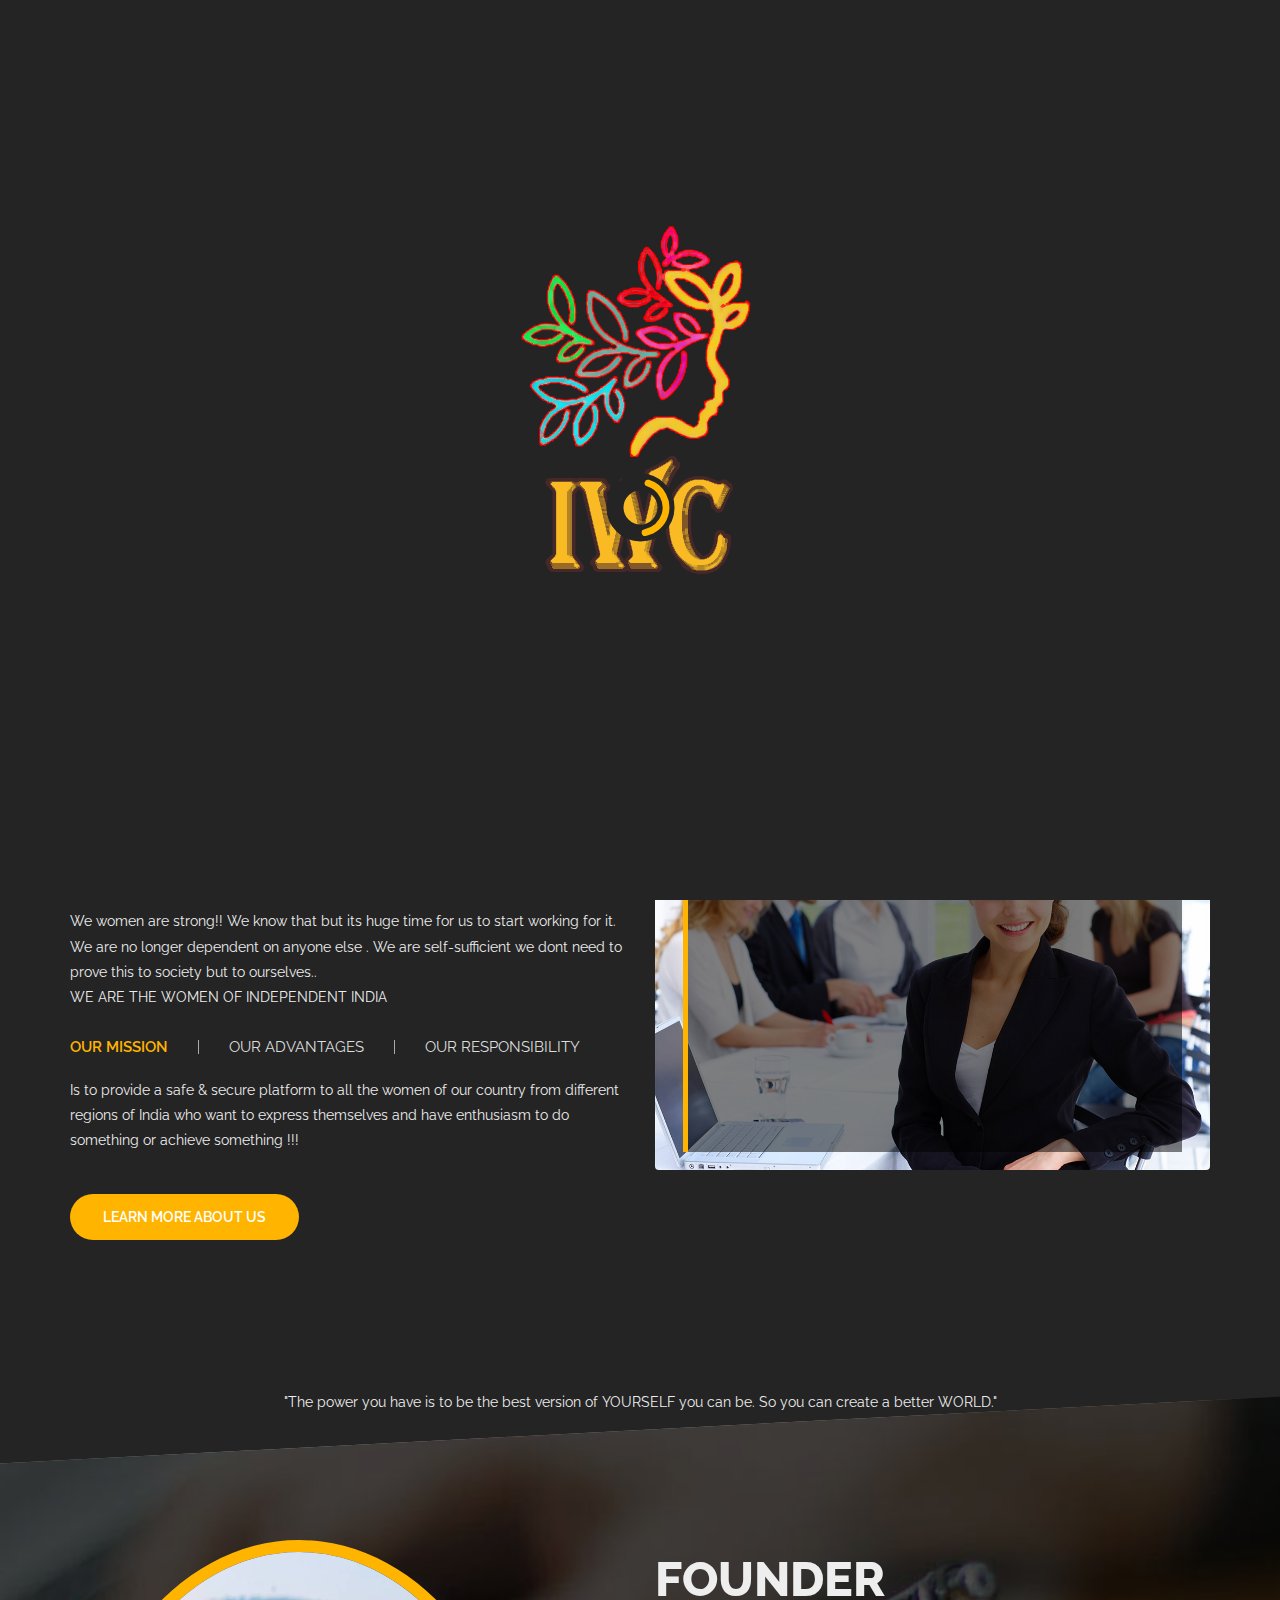
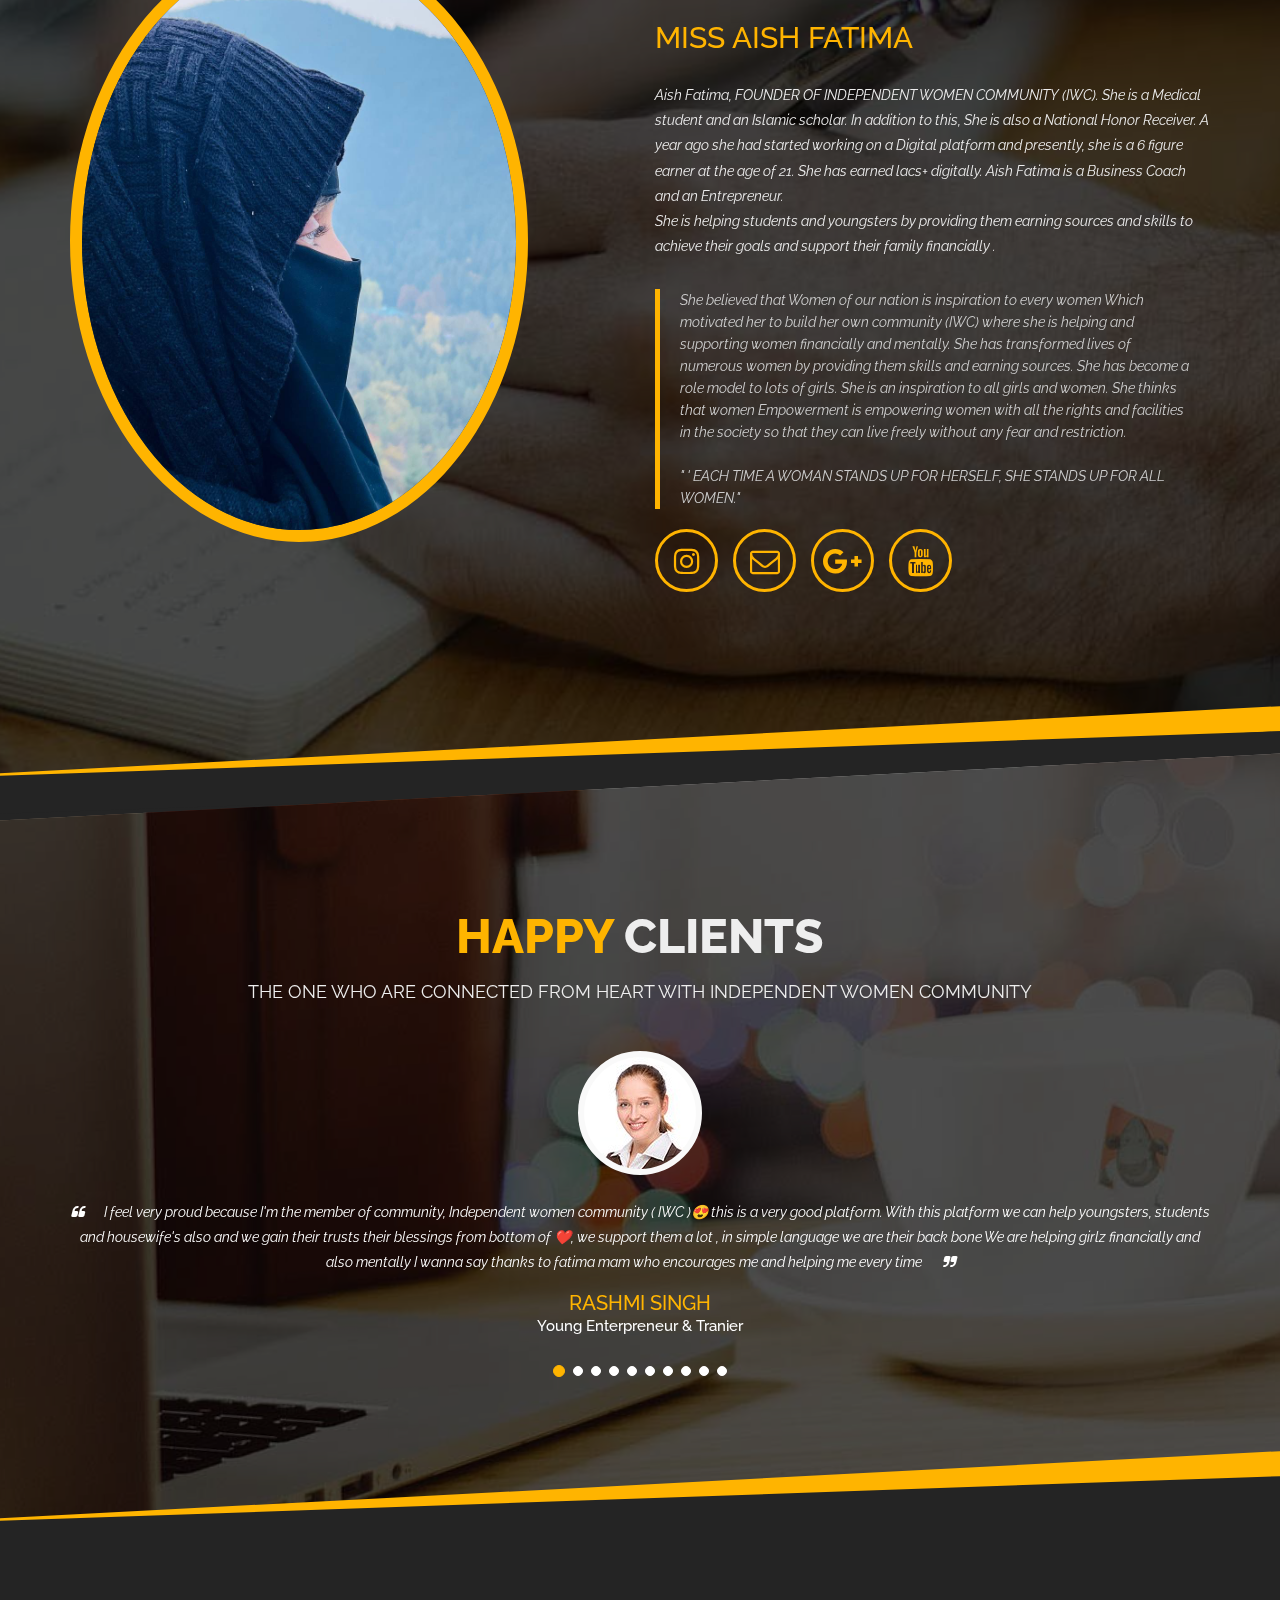
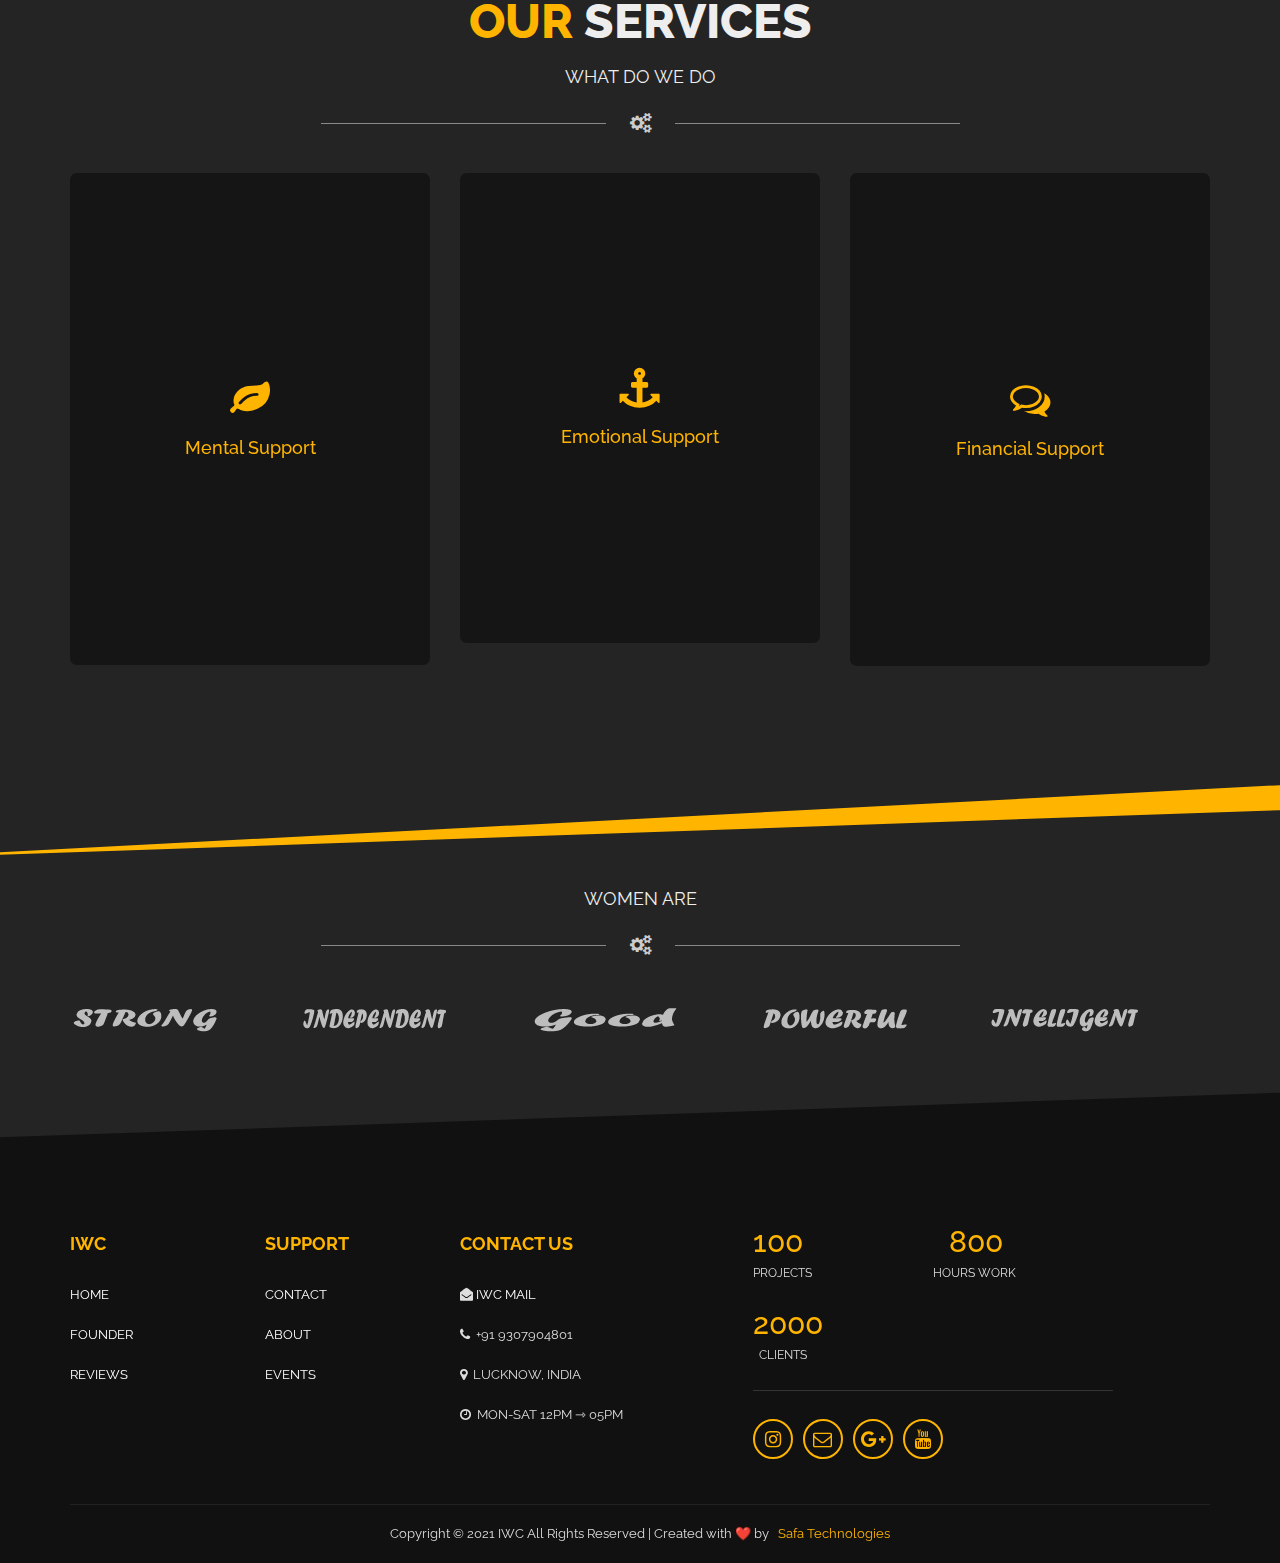
==== commit 5a3351c4: "Add google tag for google analytics" ====
--- a/about-independent-women-community.html
+++ b/about-independent-women-community.html
@@ -38,6 +38,16 @@
     <script src="js/modernizr.js"></script>
 
 </head>
+
+<!-- Google tag (gtag.js) -->
+<script async src="https://www.googletagmanager.com/gtag/js?id=G-VBGW42LS3F"></script>
+<script>
+  window.dataLayer = window.dataLayer || [];
+  function gtag(){dataLayer.push(arguments);}
+  gtag('js', new Date());
+
+  gtag('config', 'G-VBGW42LS3F');
+</script>
 
 <body class="double-diagonal dark about-page">
     <!-- Preloader Starts -->
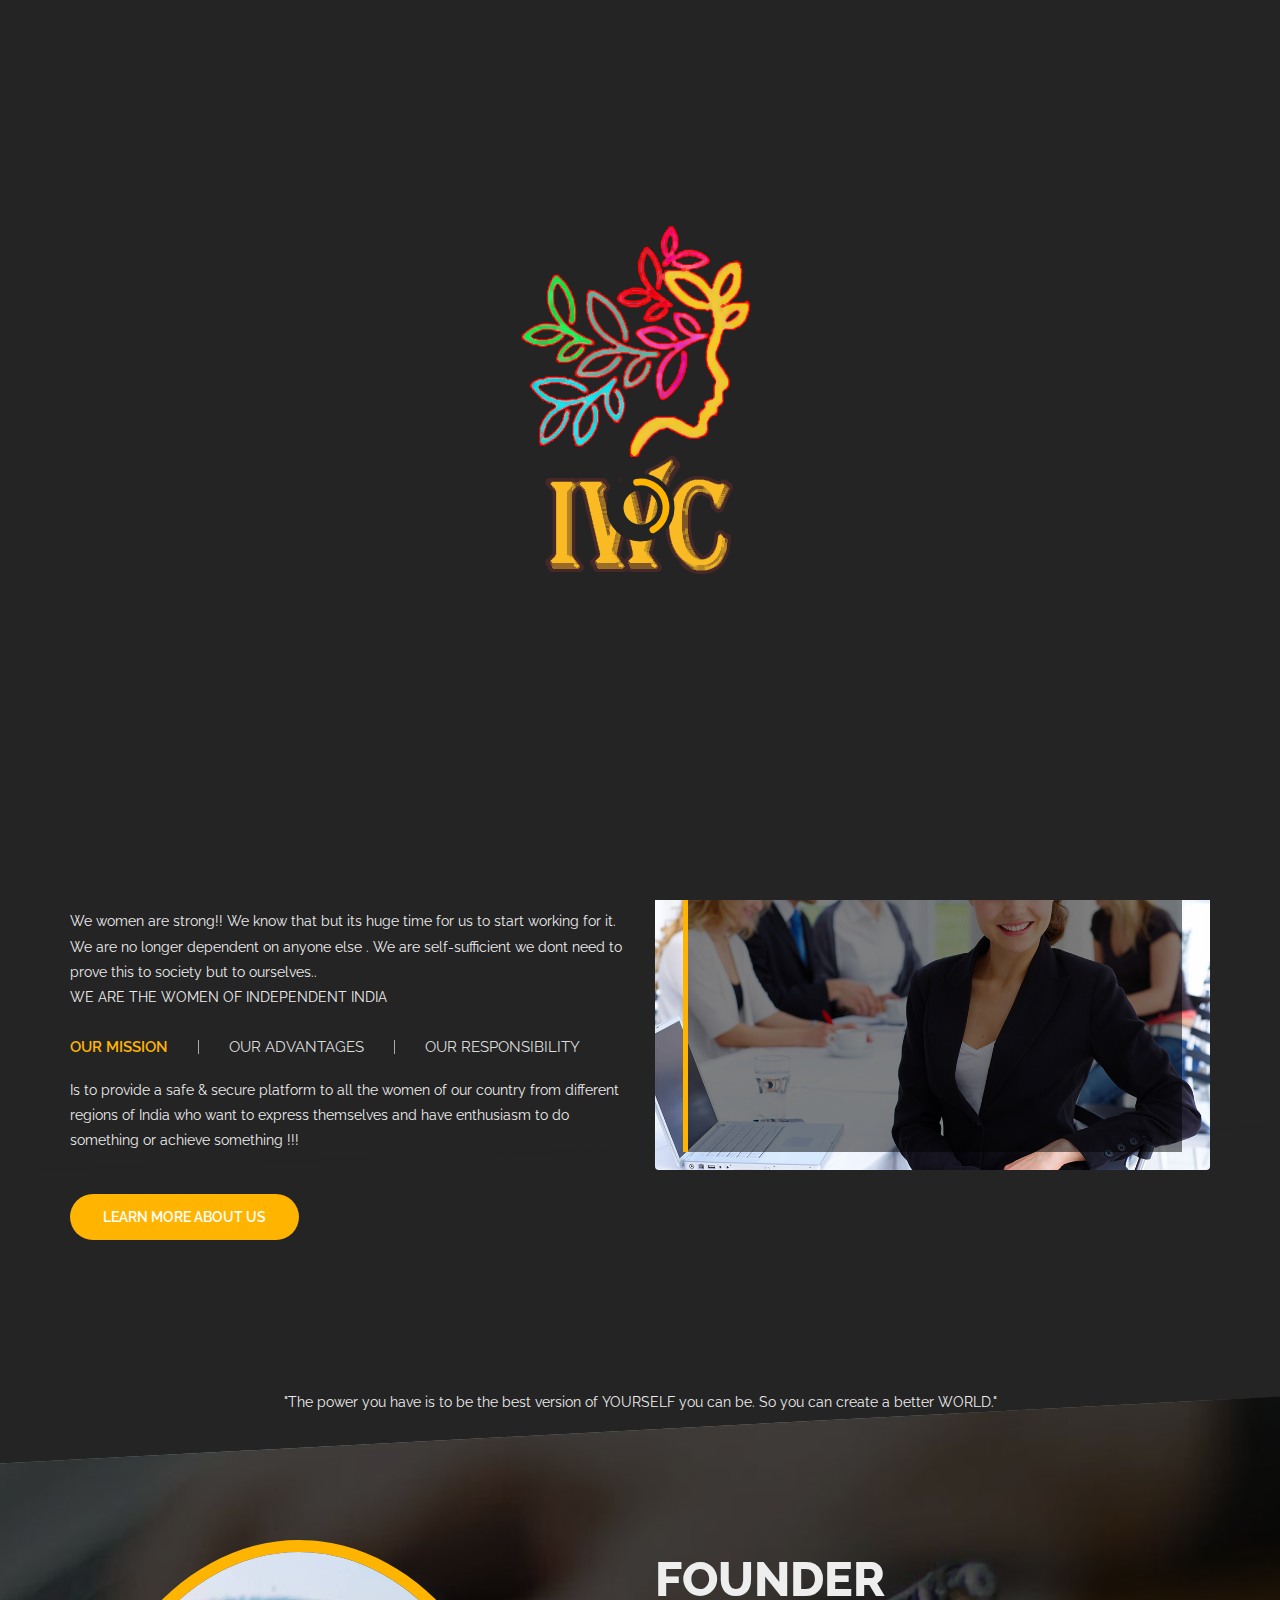
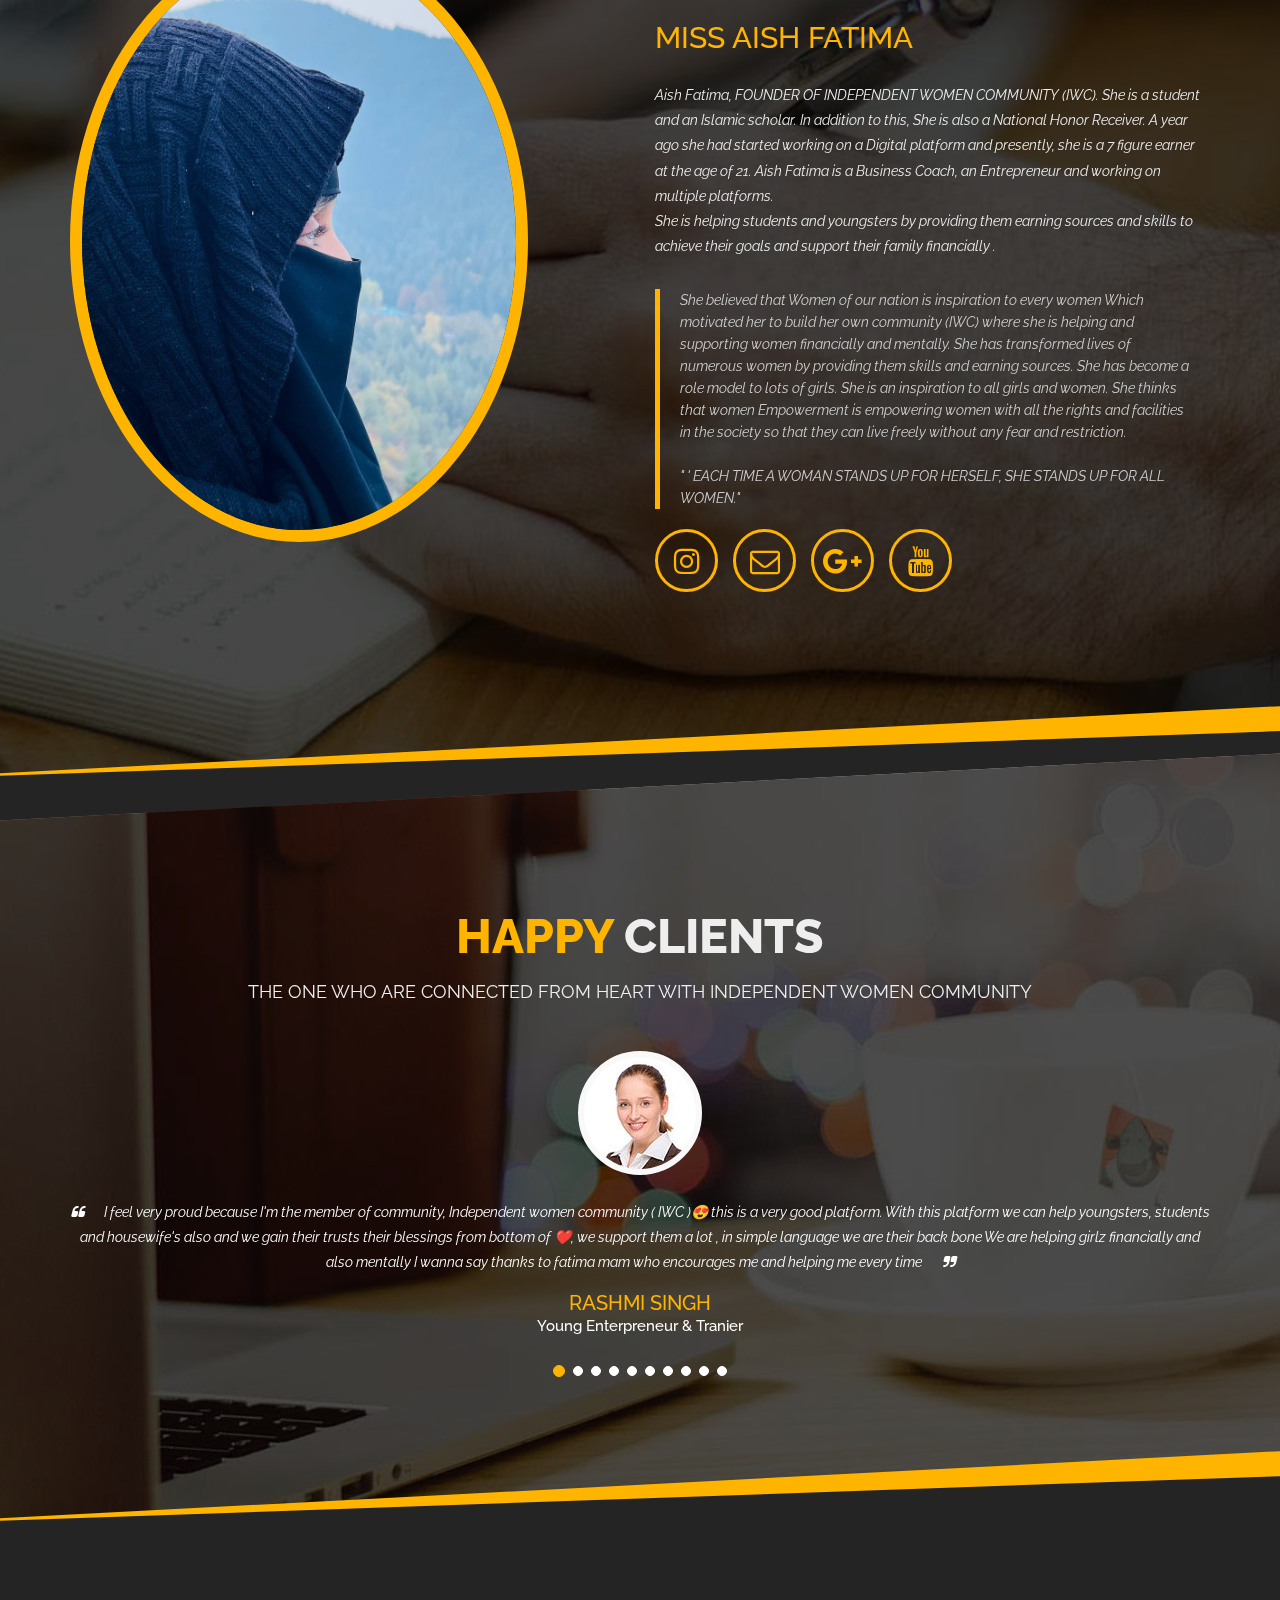
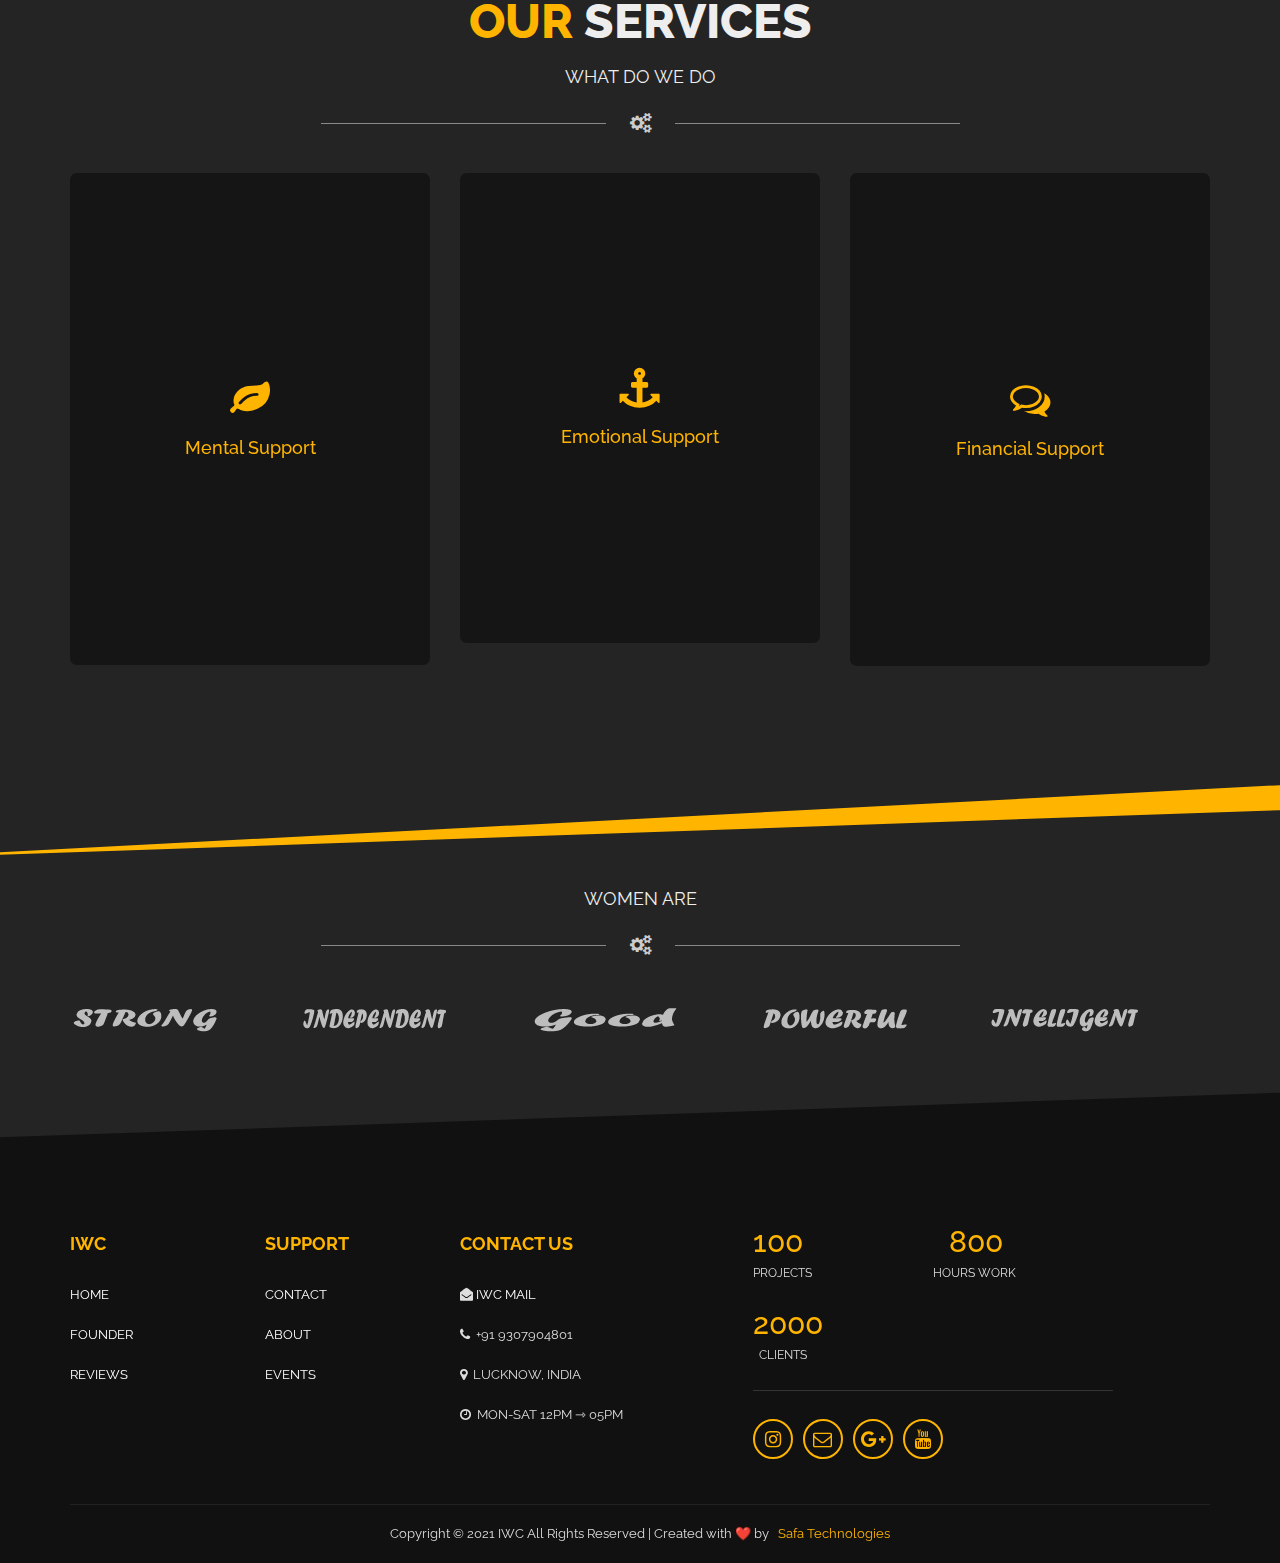
==== commit 21e8ca17: "Fix: change founder description" ====
--- a/about-independent-women-community.html
+++ b/about-independent-women-community.html
@@ -215,7 +215,7 @@
                         <div class="col-md-12 col-lg-6 col-lg-offset-1">
                             <h1>Founder</h1>
                             <h3>Miss Aish Fatima</h3>
-                            <p>Aish Fatima, FOUNDER OF INDEPENDENT WOMEN COMMUNITY (IWC). She is a Medical student and an Islamic scholar. In addition to this, She is also a National Honor Receiver. A year ago she had started working on a Digital platform and presently, she is a 6 figure earner at the age of 21. She has earned lacs+ digitally. Aish Fatima is a Business Coach and an Entrepreneur. <br>She is helping students and youngsters by providing them earning sources and skills to achieve their goals and support their family financially .
+                            <p>Aish Fatima, FOUNDER OF INDEPENDENT WOMEN COMMUNITY (IWC). She is a student and an Islamic scholar. In addition to this, She is also a National Honor Receiver. A year ago she had started working on a Digital platform and presently, she is a 7 figure earner at the age of 21. Aish Fatima is a Business Coach, an Entrepreneur and working on multiple platforms. <br>She is helping students and youngsters by providing them earning sources and skills to achieve their goals and support their family financially .
 
 
                             </p>
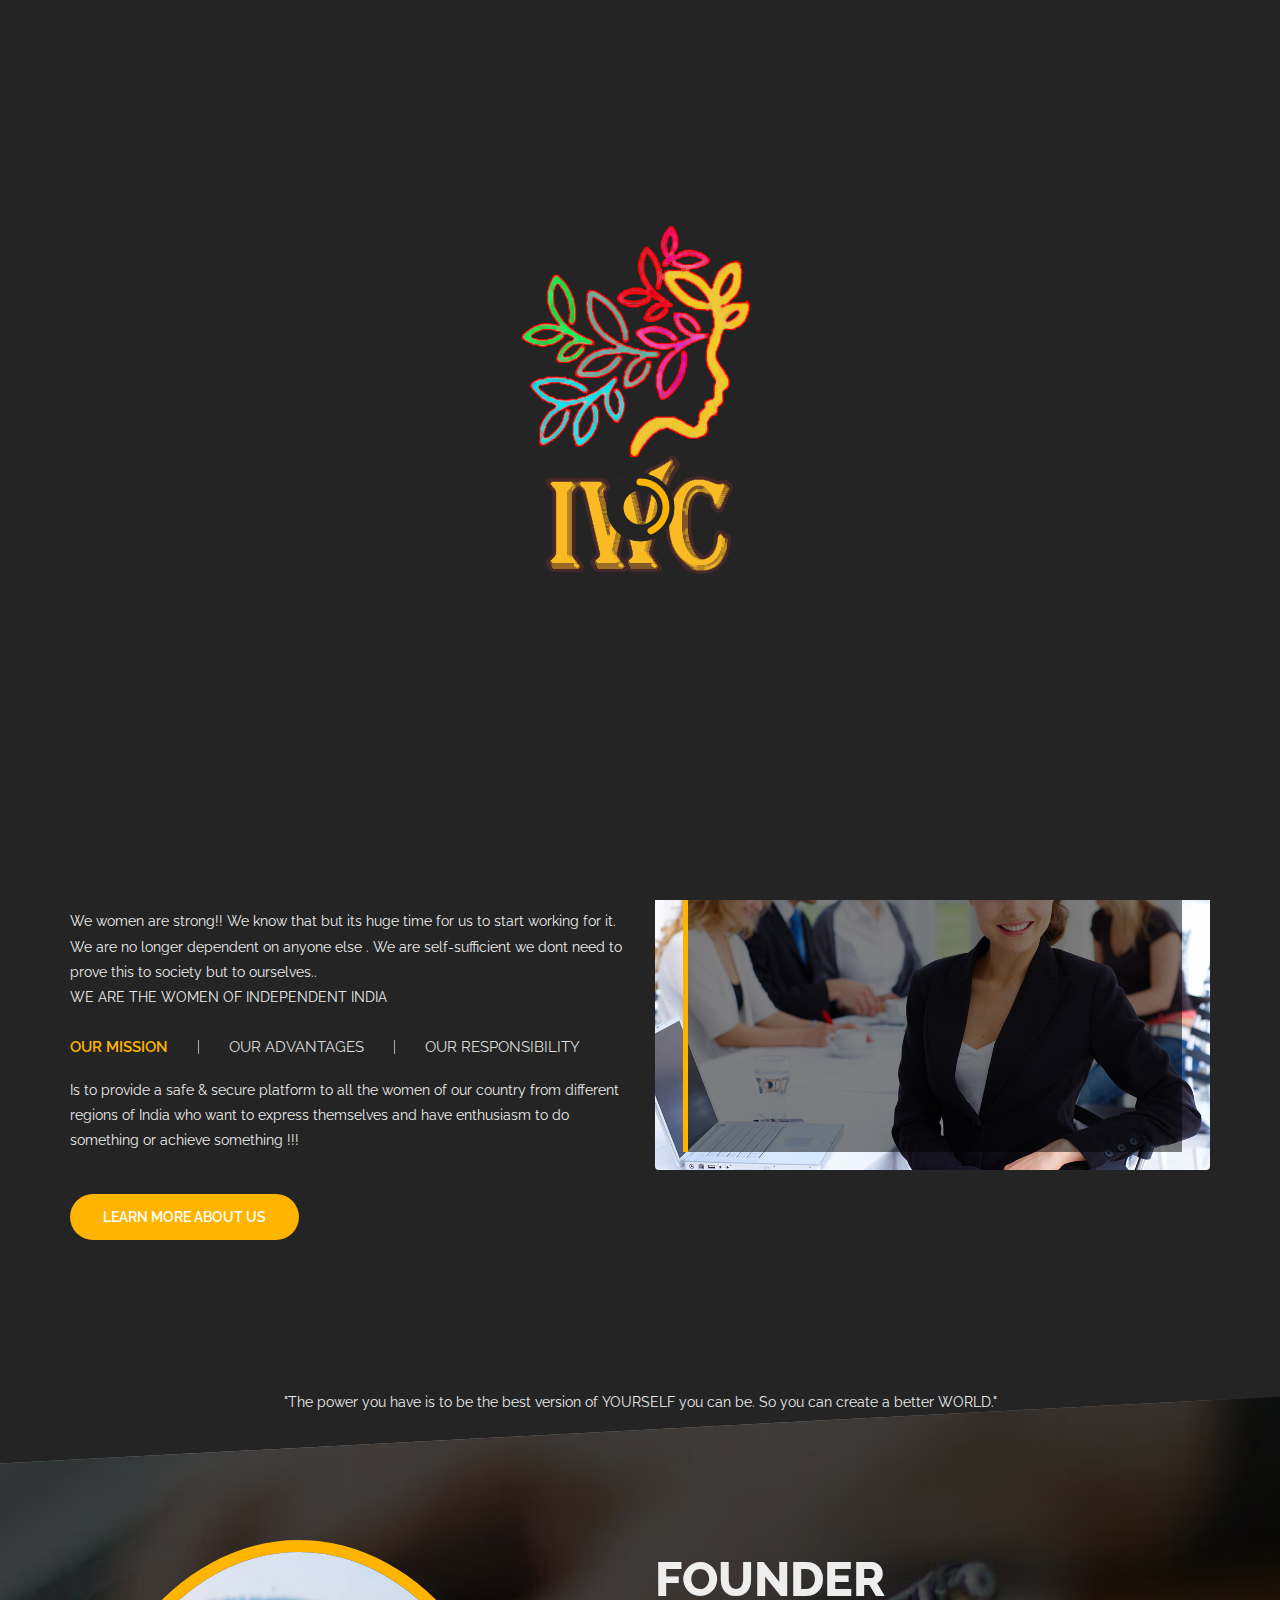
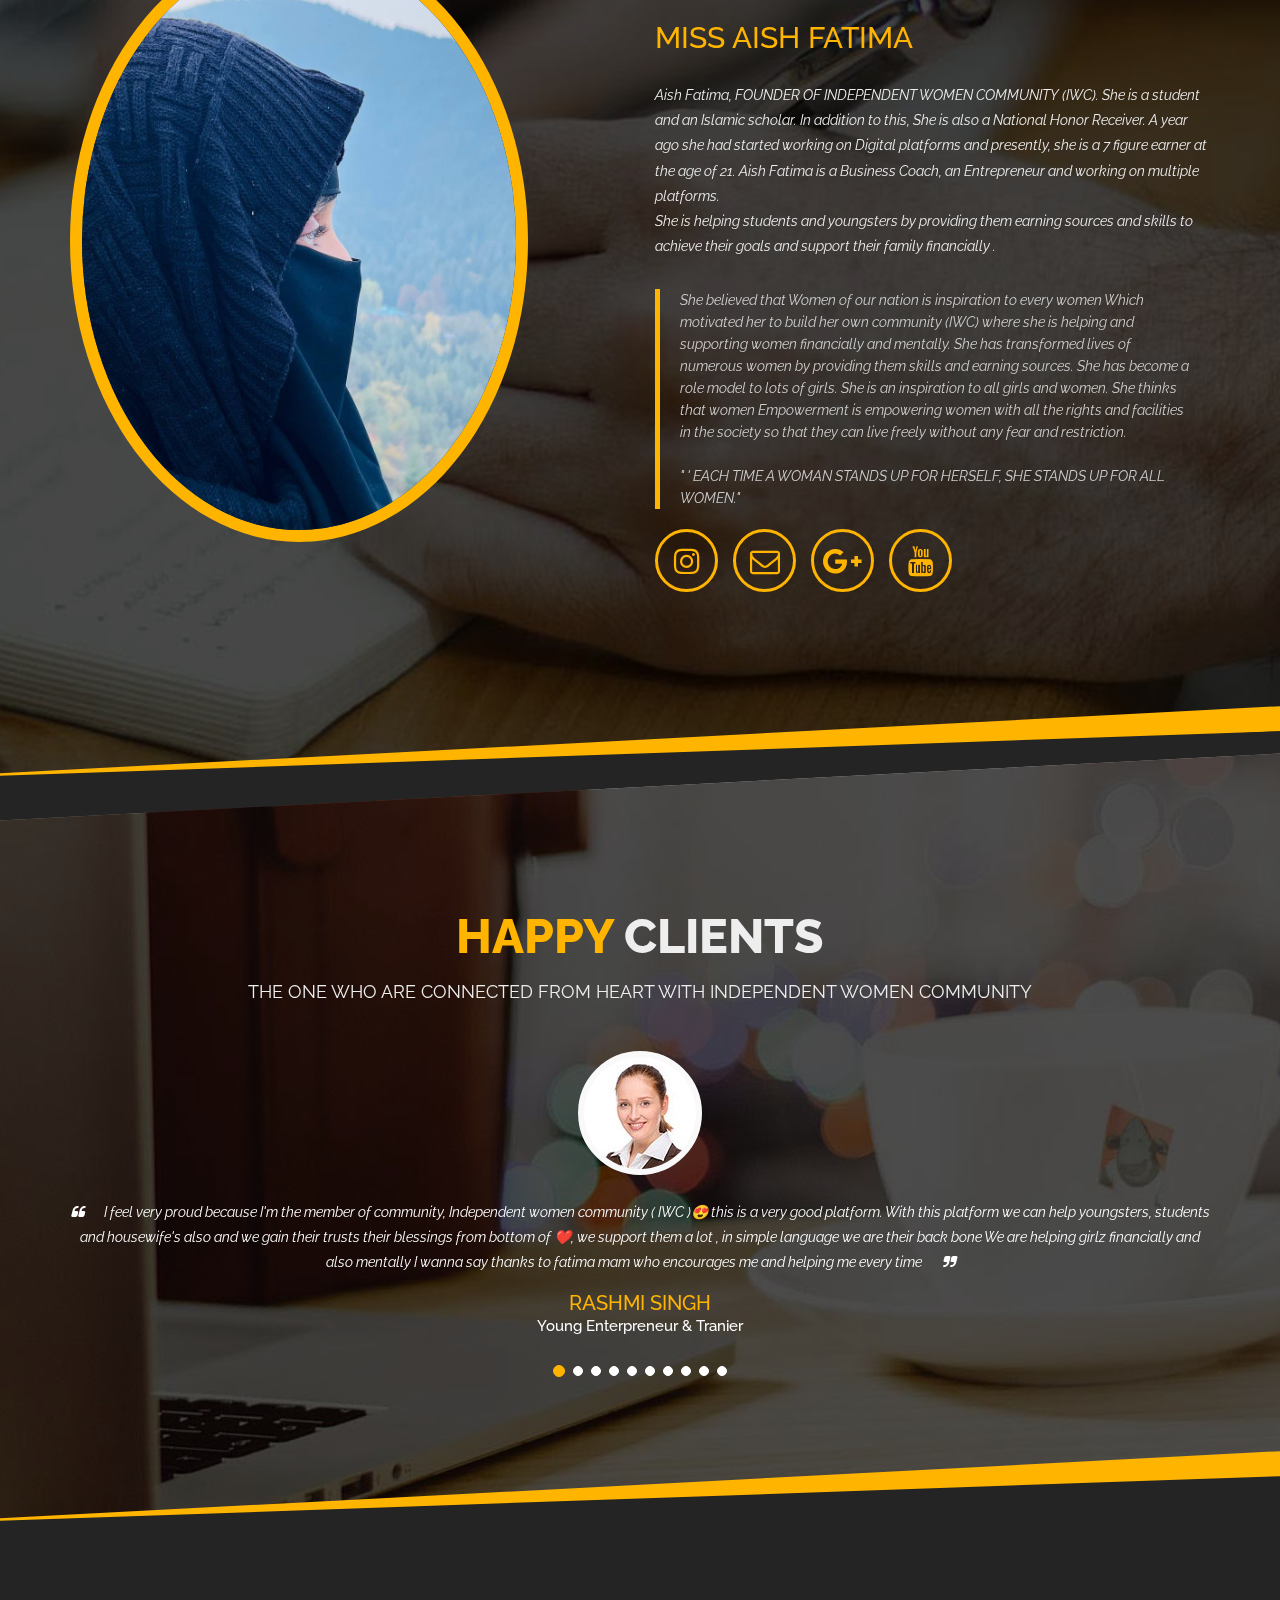
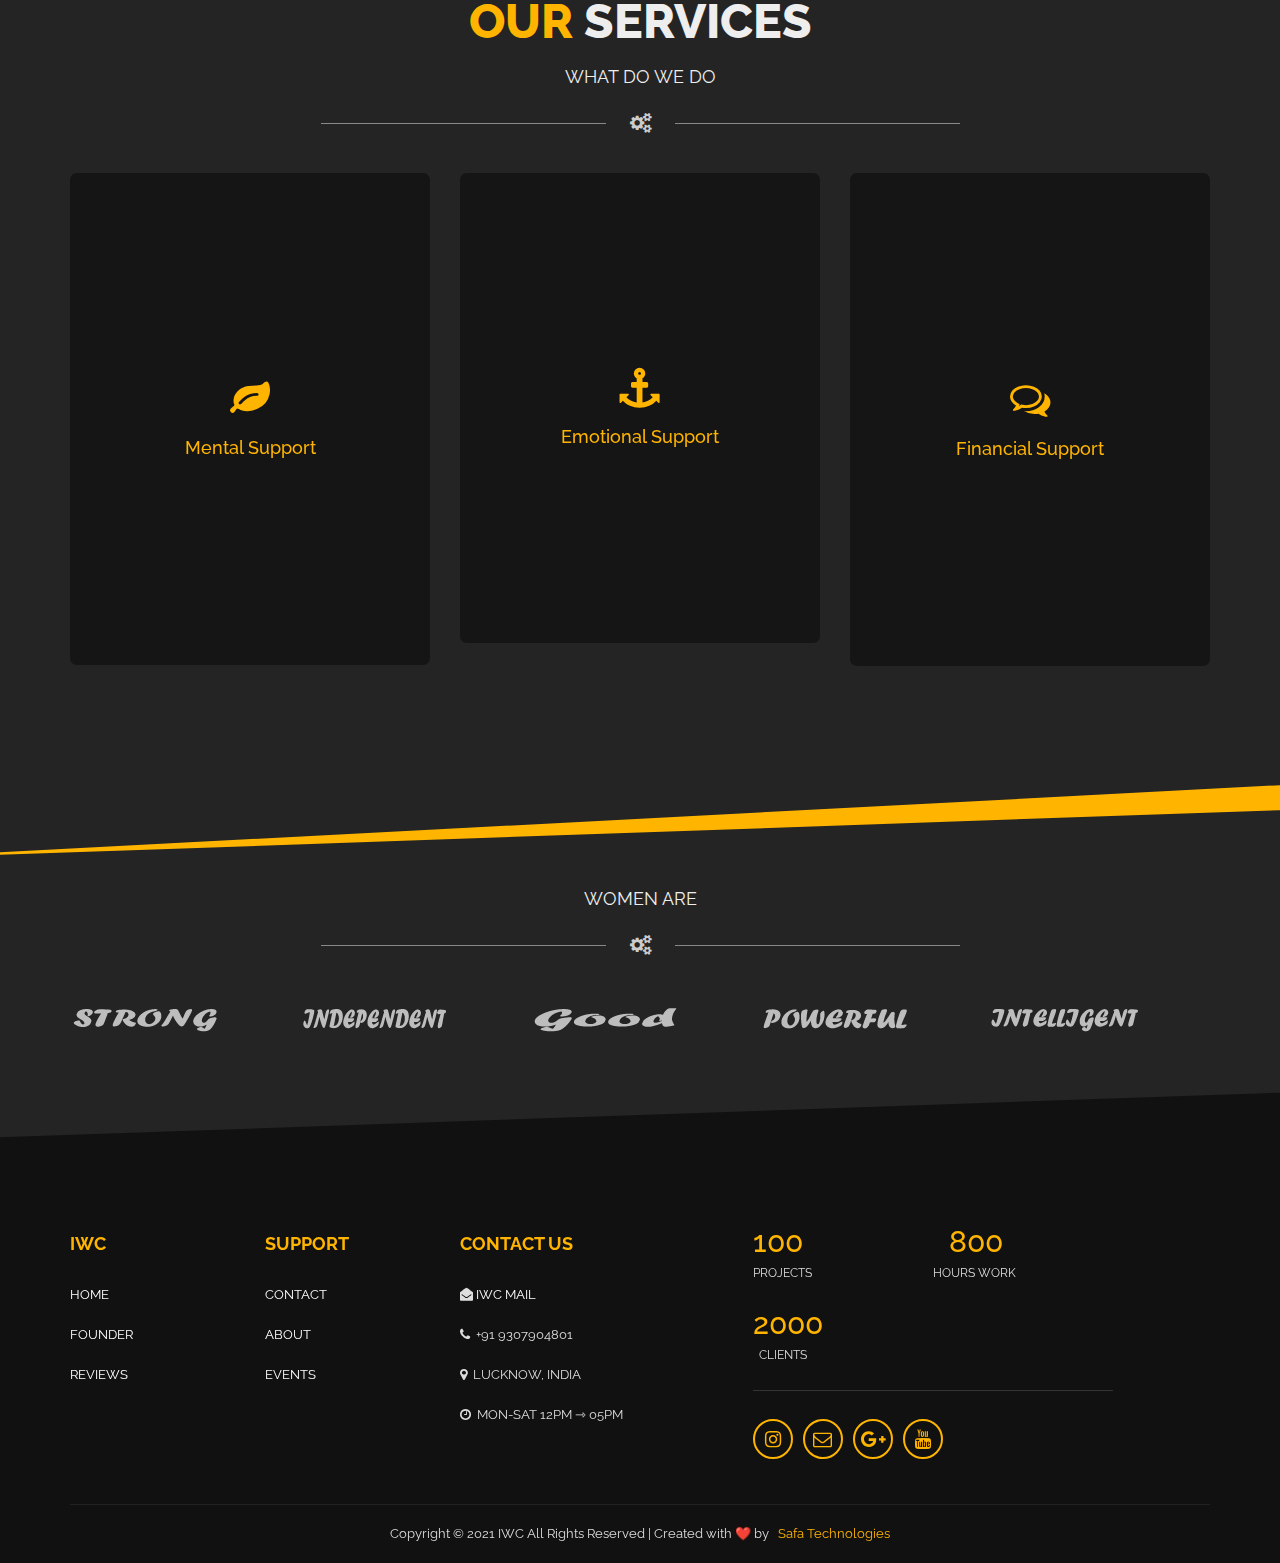
==== commit 2c193f0d: "Fix: change description | Platform to Platforms" ====
--- a/about-independent-women-community.html
+++ b/about-independent-women-community.html
@@ -215,7 +215,7 @@
                         <div class="col-md-12 col-lg-6 col-lg-offset-1">
                             <h1>Founder</h1>
                             <h3>Miss Aish Fatima</h3>
-                            <p>Aish Fatima, FOUNDER OF INDEPENDENT WOMEN COMMUNITY (IWC). She is a student and an Islamic scholar. In addition to this, She is also a National Honor Receiver. A year ago she had started working on a Digital platform and presently, she is a 7 figure earner at the age of 21. Aish Fatima is a Business Coach, an Entrepreneur and working on multiple platforms. <br>She is helping students and youngsters by providing them earning sources and skills to achieve their goals and support their family financially .
+                            <p>Aish Fatima, FOUNDER OF INDEPENDENT WOMEN COMMUNITY (IWC). She is a student and an Islamic scholar. In addition to this, She is also a National Honor Receiver. A year ago she had started working on Digital platforms and presently, she is a 7 figure earner at the age of 21. Aish Fatima is a Business Coach, an Entrepreneur and working on multiple platforms. <br>She is helping students and youngsters by providing them earning sources and skills to achieve their goals and support their family financially .
 
 
                             </p>
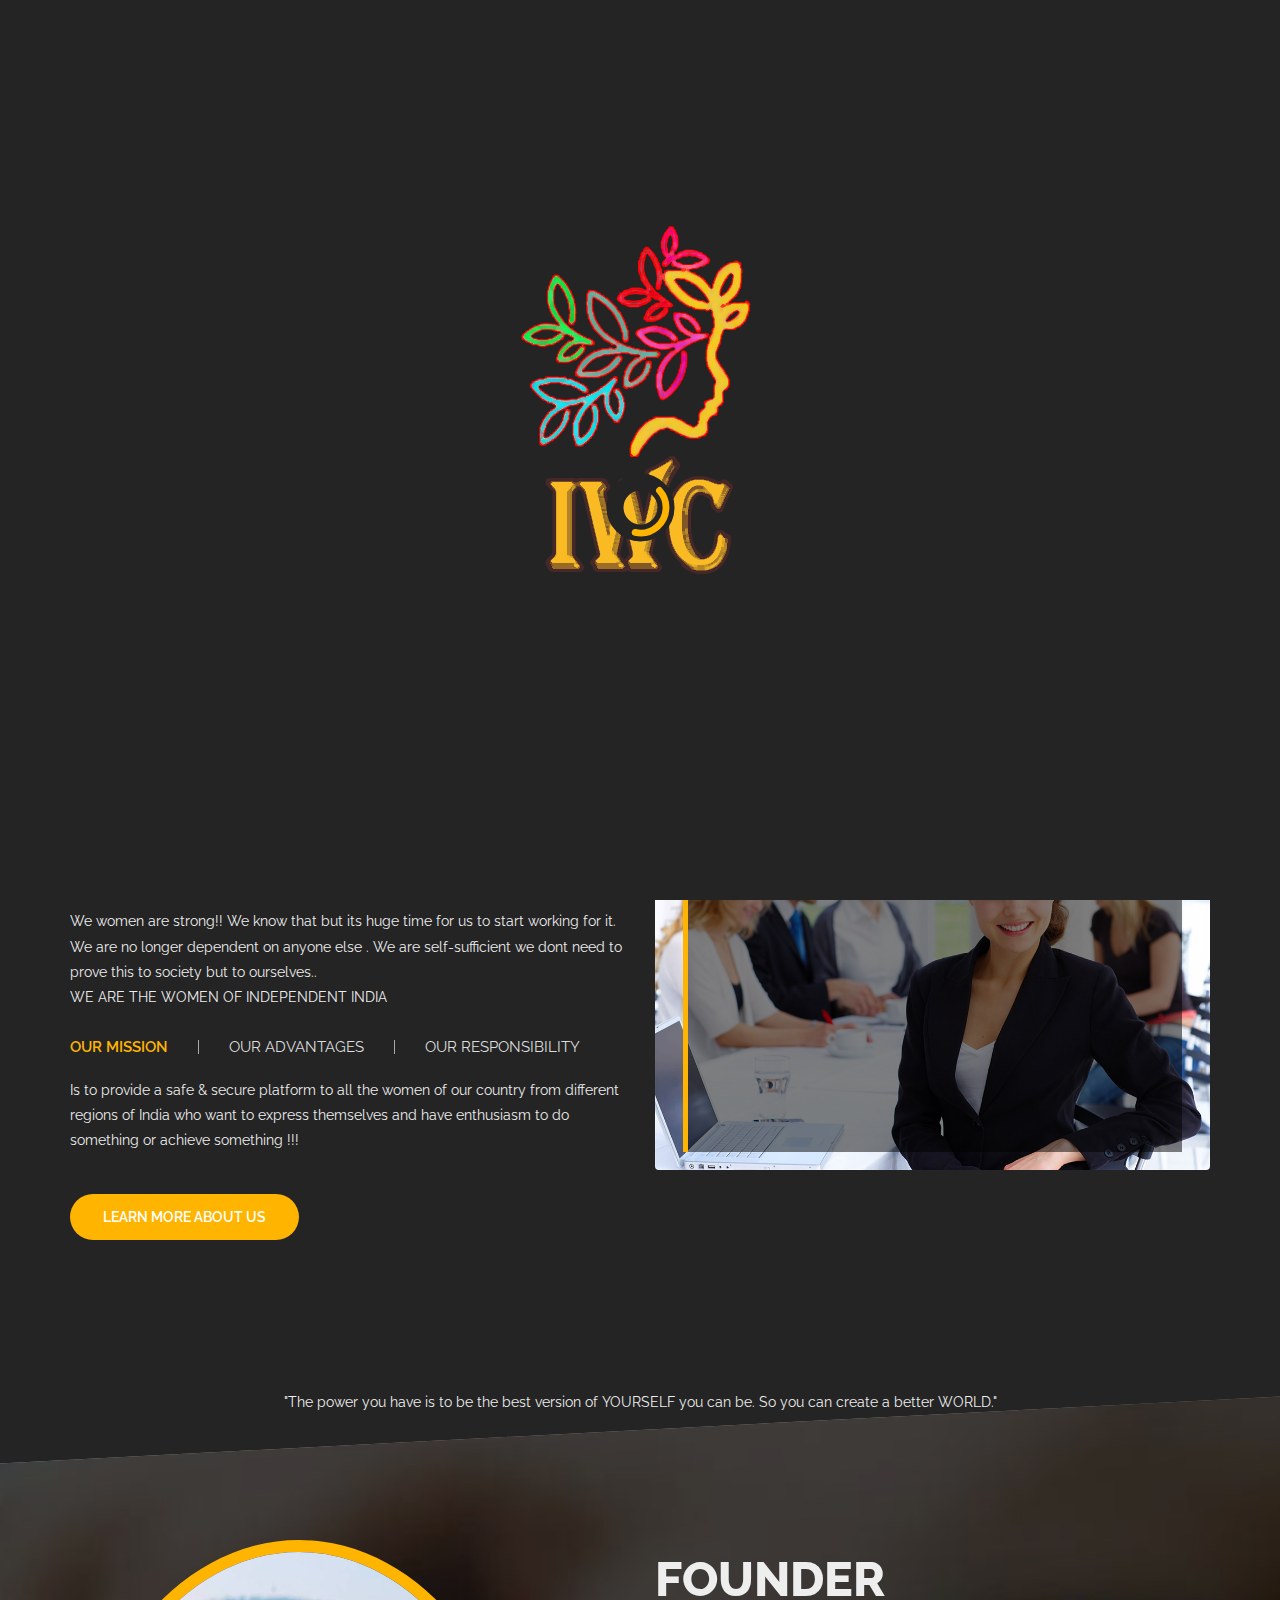
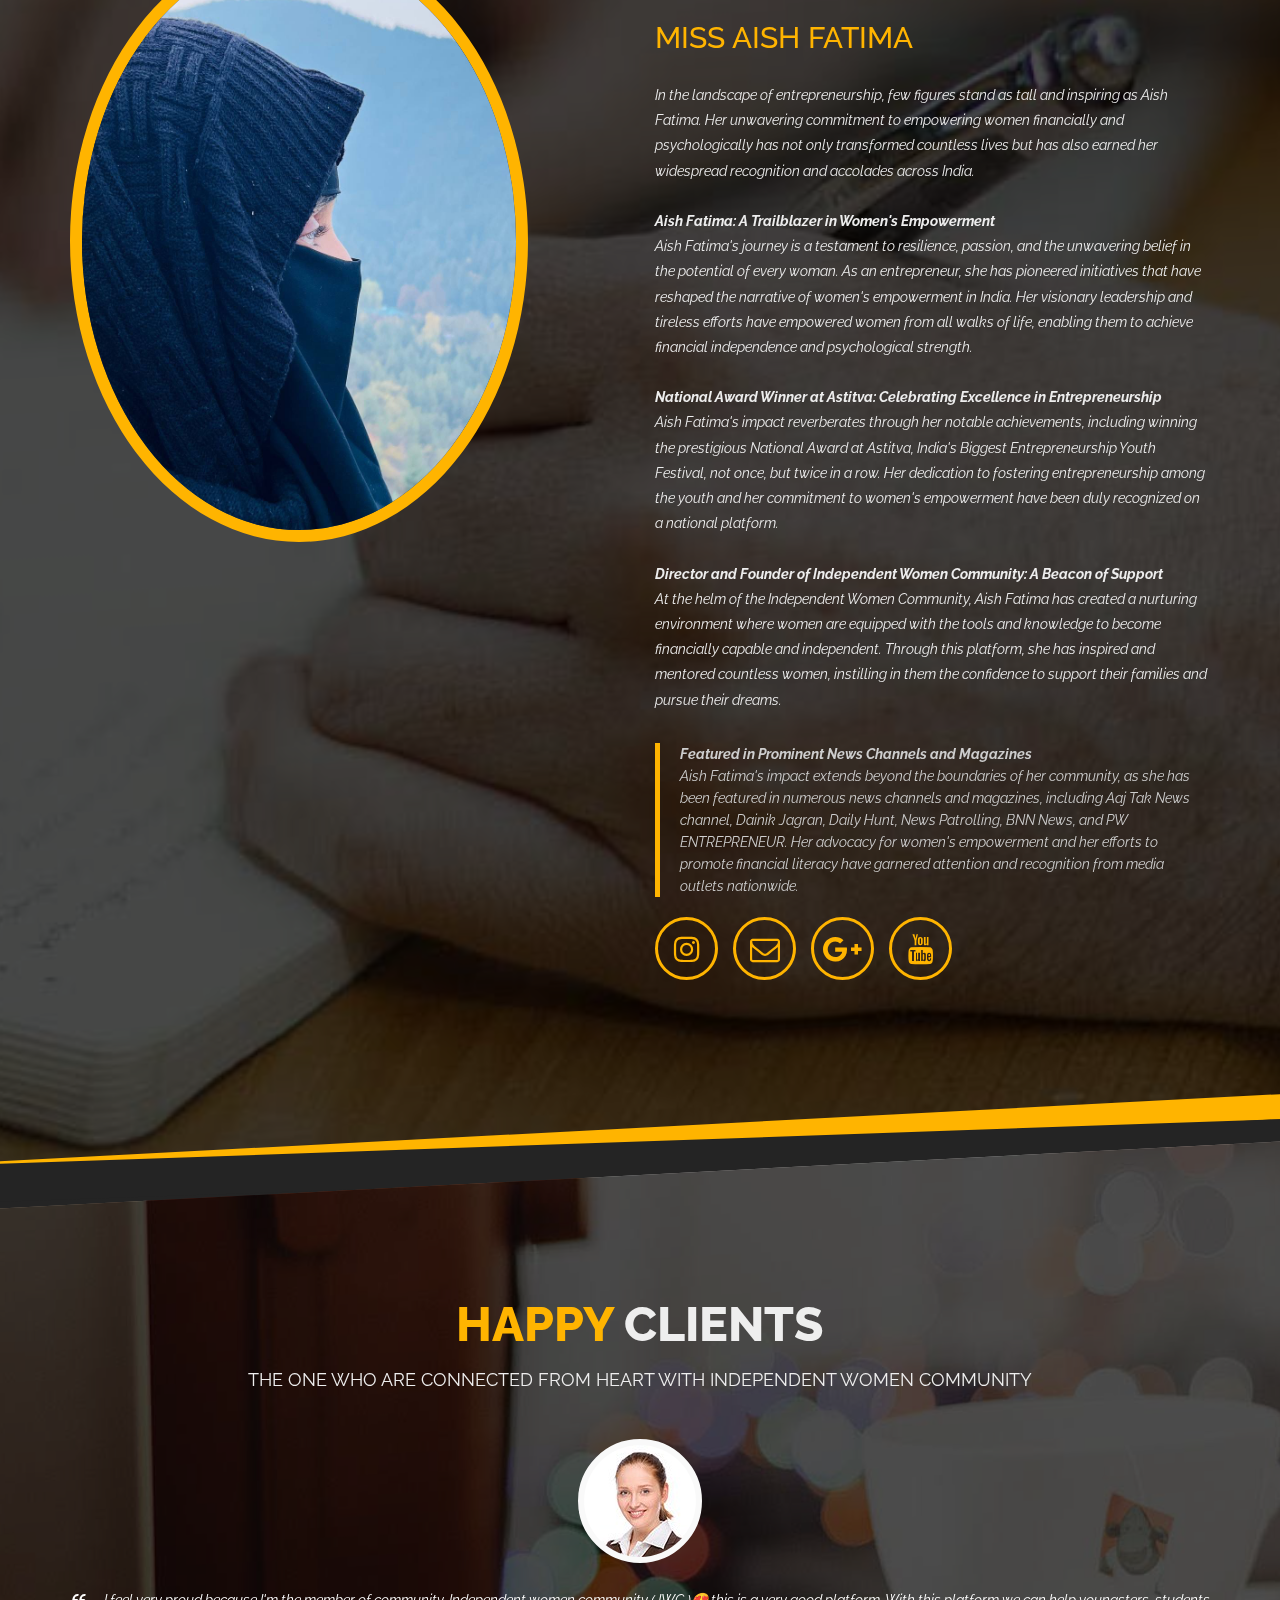
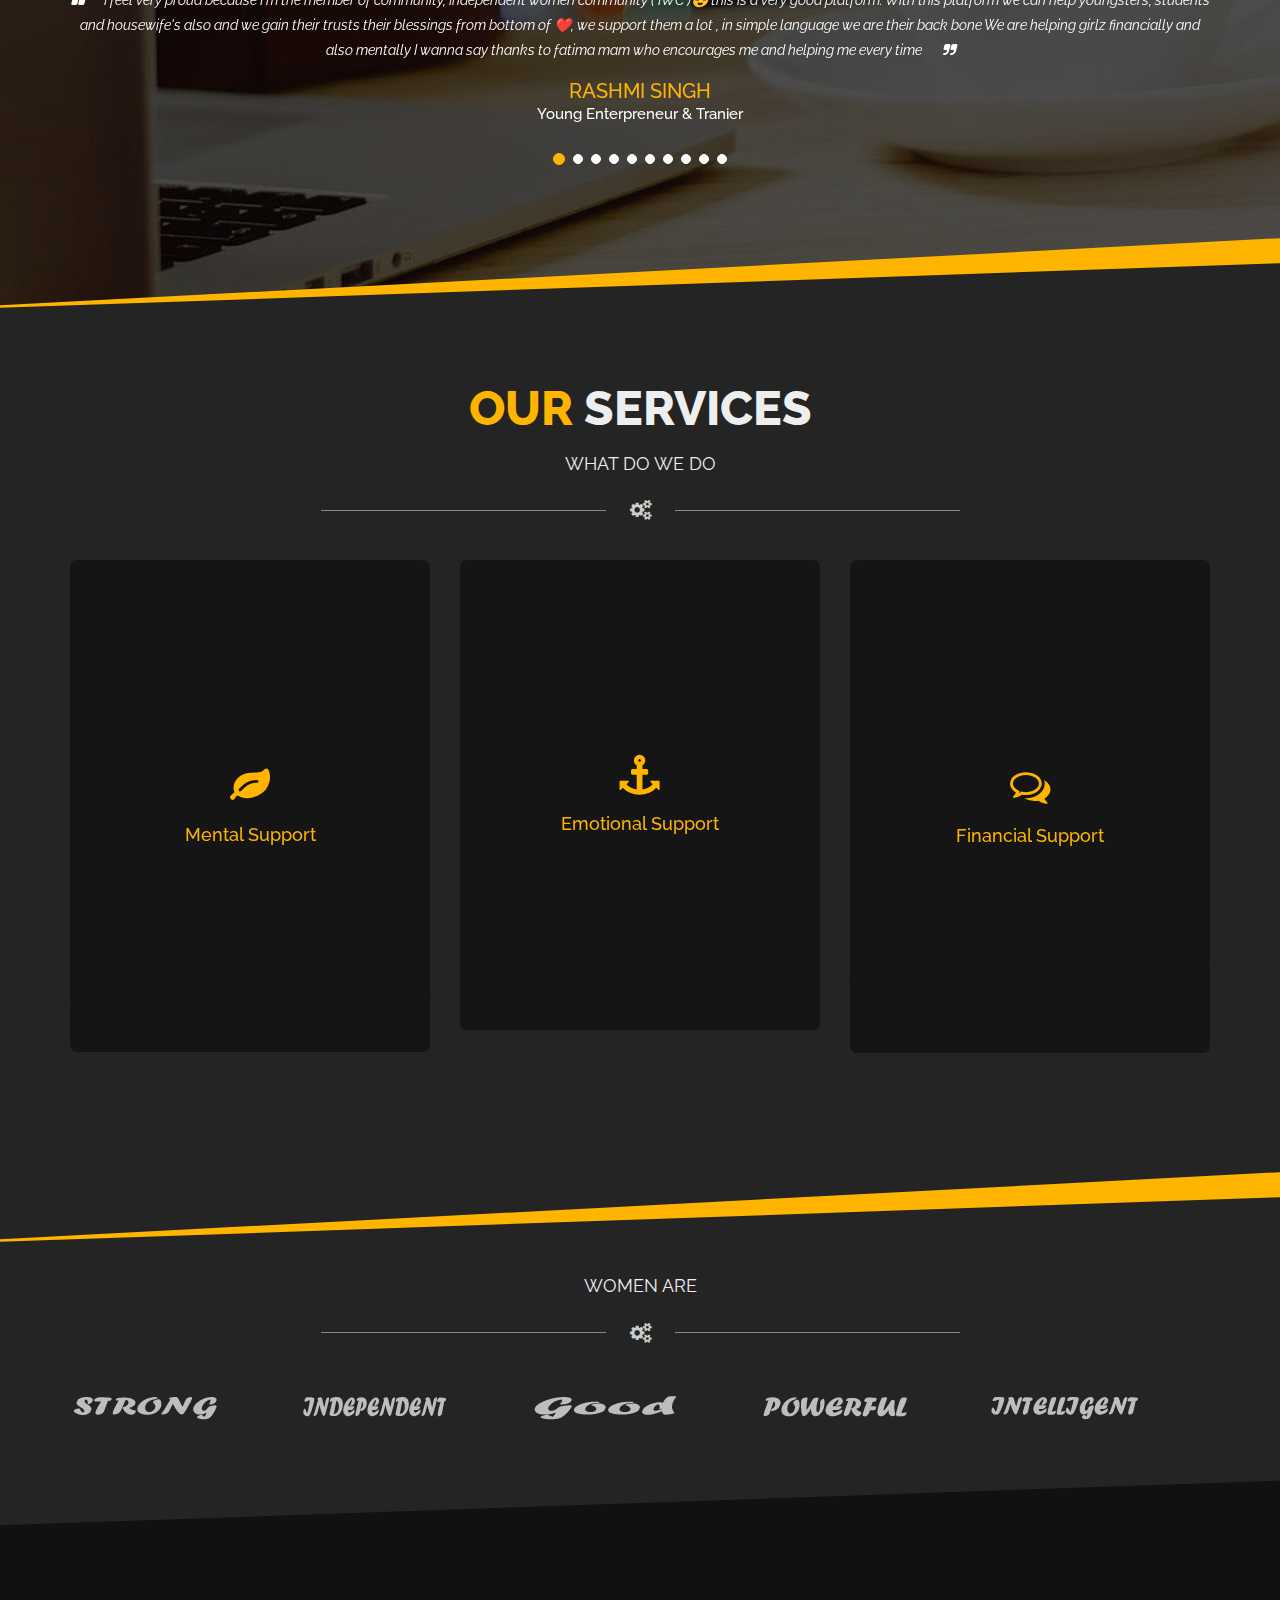
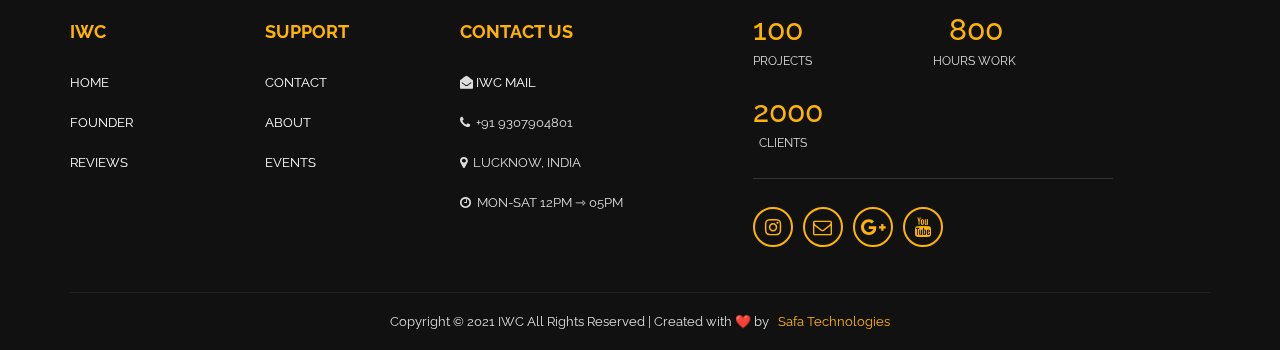
==== commit 6ea56709: "Fix: Update about section and founder section" ====
--- a/about-independent-women-community.html
+++ b/about-independent-women-community.html
@@ -215,12 +215,18 @@
                         <div class="col-md-12 col-lg-6 col-lg-offset-1">
                             <h1>Founder</h1>
                             <h3>Miss Aish Fatima</h3>
-                            <p>Aish Fatima, FOUNDER OF INDEPENDENT WOMEN COMMUNITY (IWC). She is a student and an Islamic scholar. In addition to this, She is also a National Honor Receiver. A year ago she had started working on Digital platforms and presently, she is a 7 figure earner at the age of 21. Aish Fatima is a Business Coach, an Entrepreneur and working on multiple platforms. <br>She is helping students and youngsters by providing them earning sources and skills to achieve their goals and support their family financially .
-
-
+                            <p>
+                                In the landscape of entrepreneurship, few figures stand as tall and inspiring as Aish Fatima. Her unwavering commitment to empowering women financially and psychologically has not only transformed countless lives but has also earned her widespread recognition and accolades across India.<br><br>
+                                <strong> Aish Fatima: A Trailblazer in Women's Empowerment</strong> <br>
+                                Aish Fatima's journey is a testament to resilience, passion, and the unwavering belief in the potential of every woman. As an entrepreneur, she has pioneered initiatives that have reshaped the narrative of women's empowerment in India. Her visionary leadership and tireless efforts have empowered women from all walks of life, enabling them to achieve financial independence and psychological strength.<br><br>
+                                <strong>National Award Winner at Astitva: Celebrating Excellence in Entrepreneurship</strong><br>
+                                Aish Fatima's impact reverberates through her notable achievements, including winning the prestigious National Award at Astitva, India's Biggest Entrepreneurship Youth Festival, not once, but twice in a row. Her dedication to fostering entrepreneurship among the youth and her commitment to women's empowerment have been duly recognized on a national platform.<br><br>
+                                <strong>Director and Founder of Independent Women Community: A Beacon of Support</strong><br>
+                                At the helm of the Independent Women Community, Aish Fatima has created a nurturing environment where women are equipped with the tools and knowledge to become financially capable and independent. Through this platform, she has inspired and mentored countless women, instilling in them the confidence to support their families and pursue their dreams.
                             </p>
                             <blockquote>
-                               She believed that Women of our nation is  inspiration to every women Which motivated her to build her own community (IWC) where she is helping and supporting women financially and mentally.  She has transformed lives of numerous women by providing them skills and earning sources. She has become a role model to lots of girls. She is an inspiration to all girls and women. She thinks that women Empowerment is empowering women with all the rights and facilities in the society so that they can live freely without any fear and restriction. <br><br>" ' EACH TIME A WOMAN STANDS UP FOR HERSELF, SHE STANDS UP FOR ALL WOMEN." 
+                                <strong>Featured in Prominent News Channels and Magazines</strong><br>
+                                Aish Fatima's impact extends beyond the boundaries of her community, as she has been featured in numerous news channels and magazines, including Aaj Tak News channel, Dainik Jagran, Daily Hunt, News Patrolling, BNN News, and PW ENTREPRENEUR. Her advocacy for women's empowerment and her efforts to promote financial literacy have garnered attention and recognition from media outlets nationwide. 
                             </blockquote>
                             <!-- Social Media Starts -->
                             <div class="social-icons">
--- a/css/style.css
+++ b/css/style.css
@@ -6934,7 +6934,26 @@
 .dark .dark-l {
   display: none;
 }
-
 .dark .white-l {
   display: block;
+}
+
+.orange-color-text {
+  margin-top: 10px;
+  font-size: 30px;
+  line-height: 30px;
+  font-weight: 500;
+}
+
+.orange-color {
+  color: #ffb400 !important;
+}
+
+.founder-text {
+  font-size: 48px;
+  line-height: 48px;
+  font-weight: 800;
+  margin: 15px 0;
+  text-transform: uppercase;
+  font-family: "Raleway", sans-serif;
 }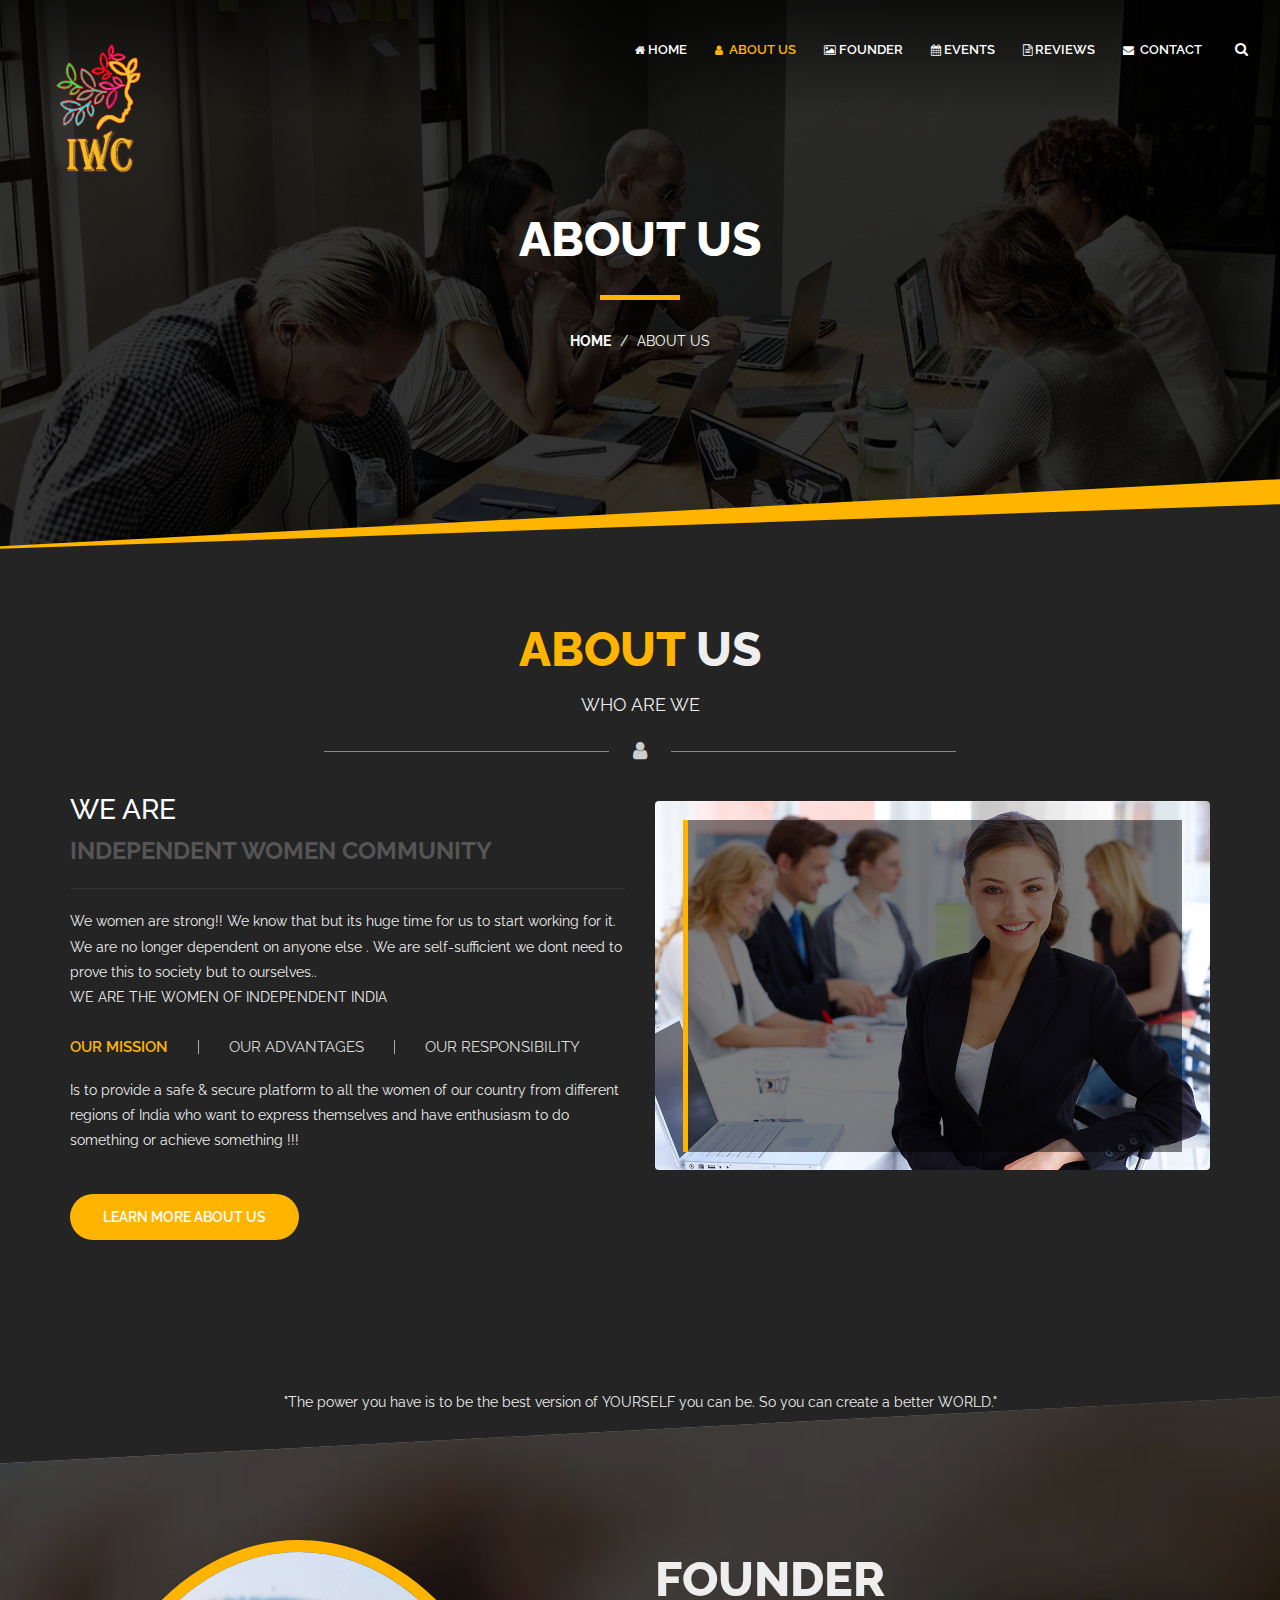
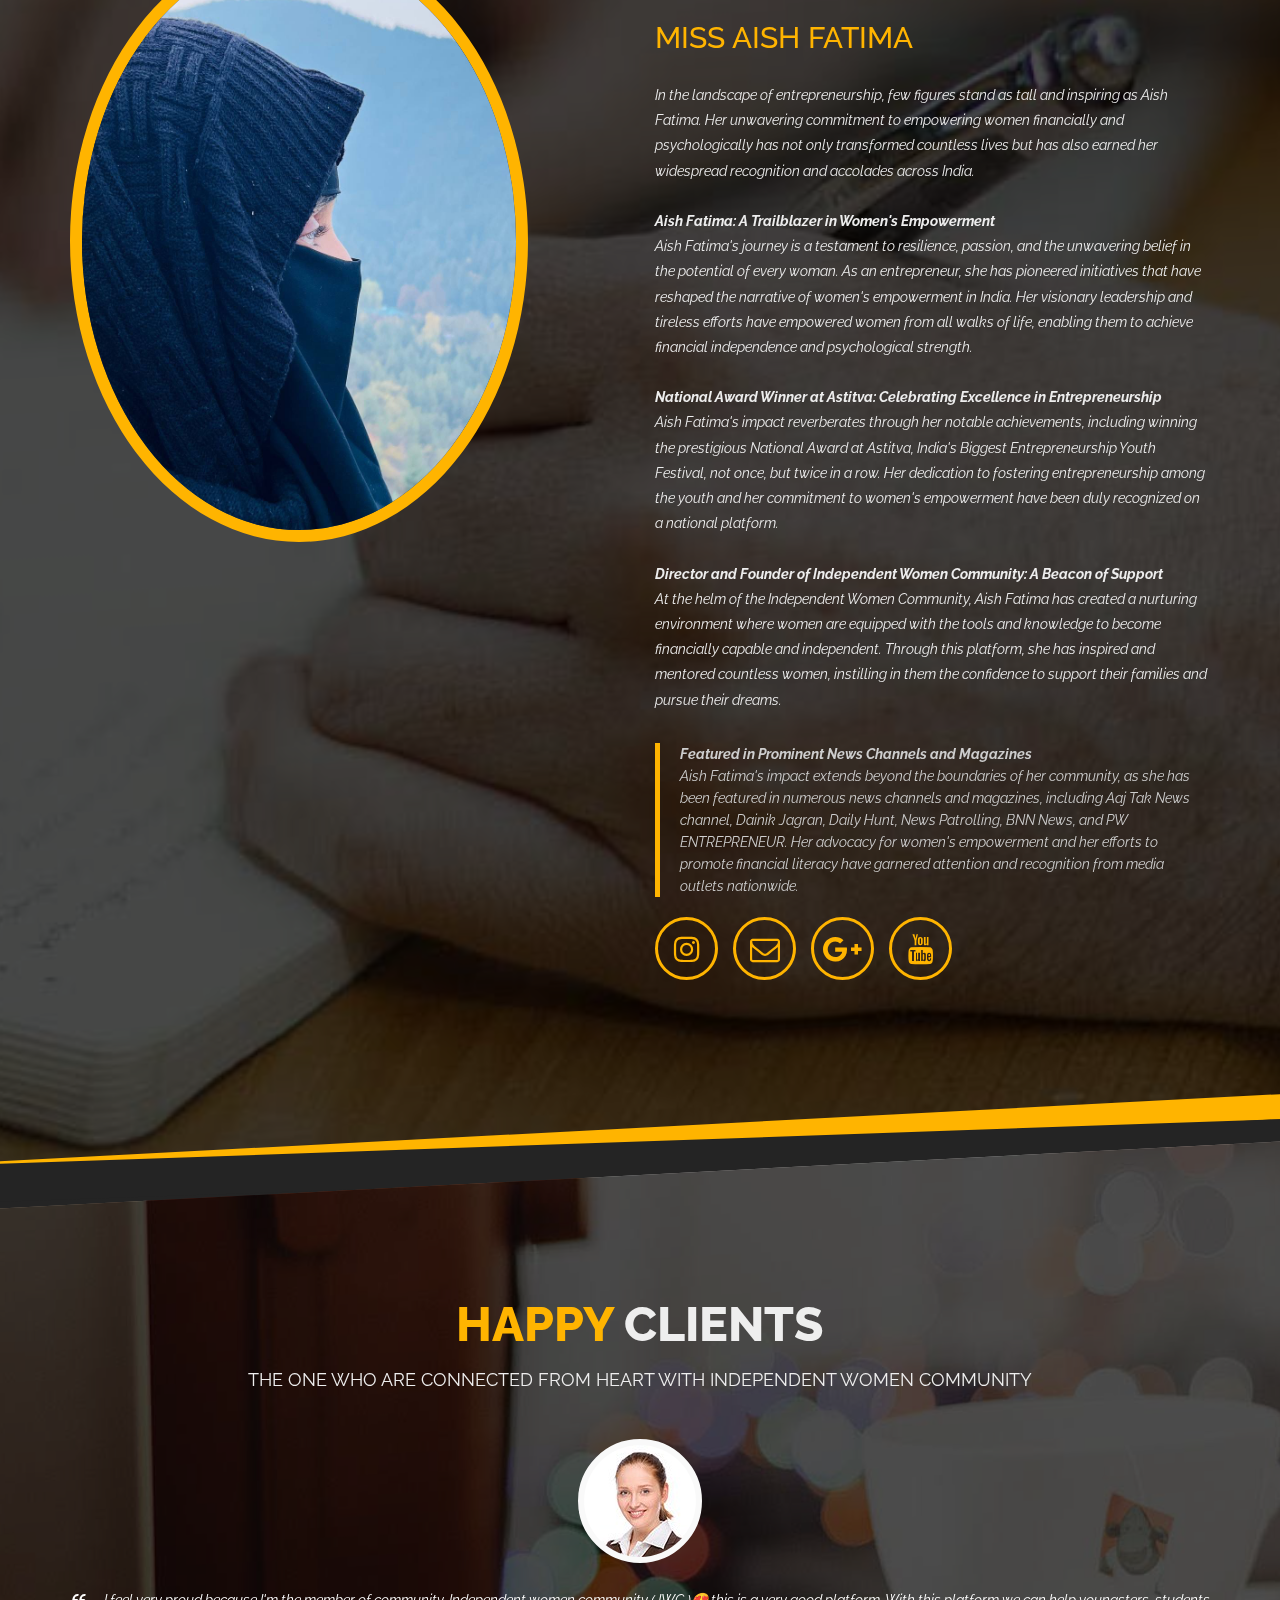
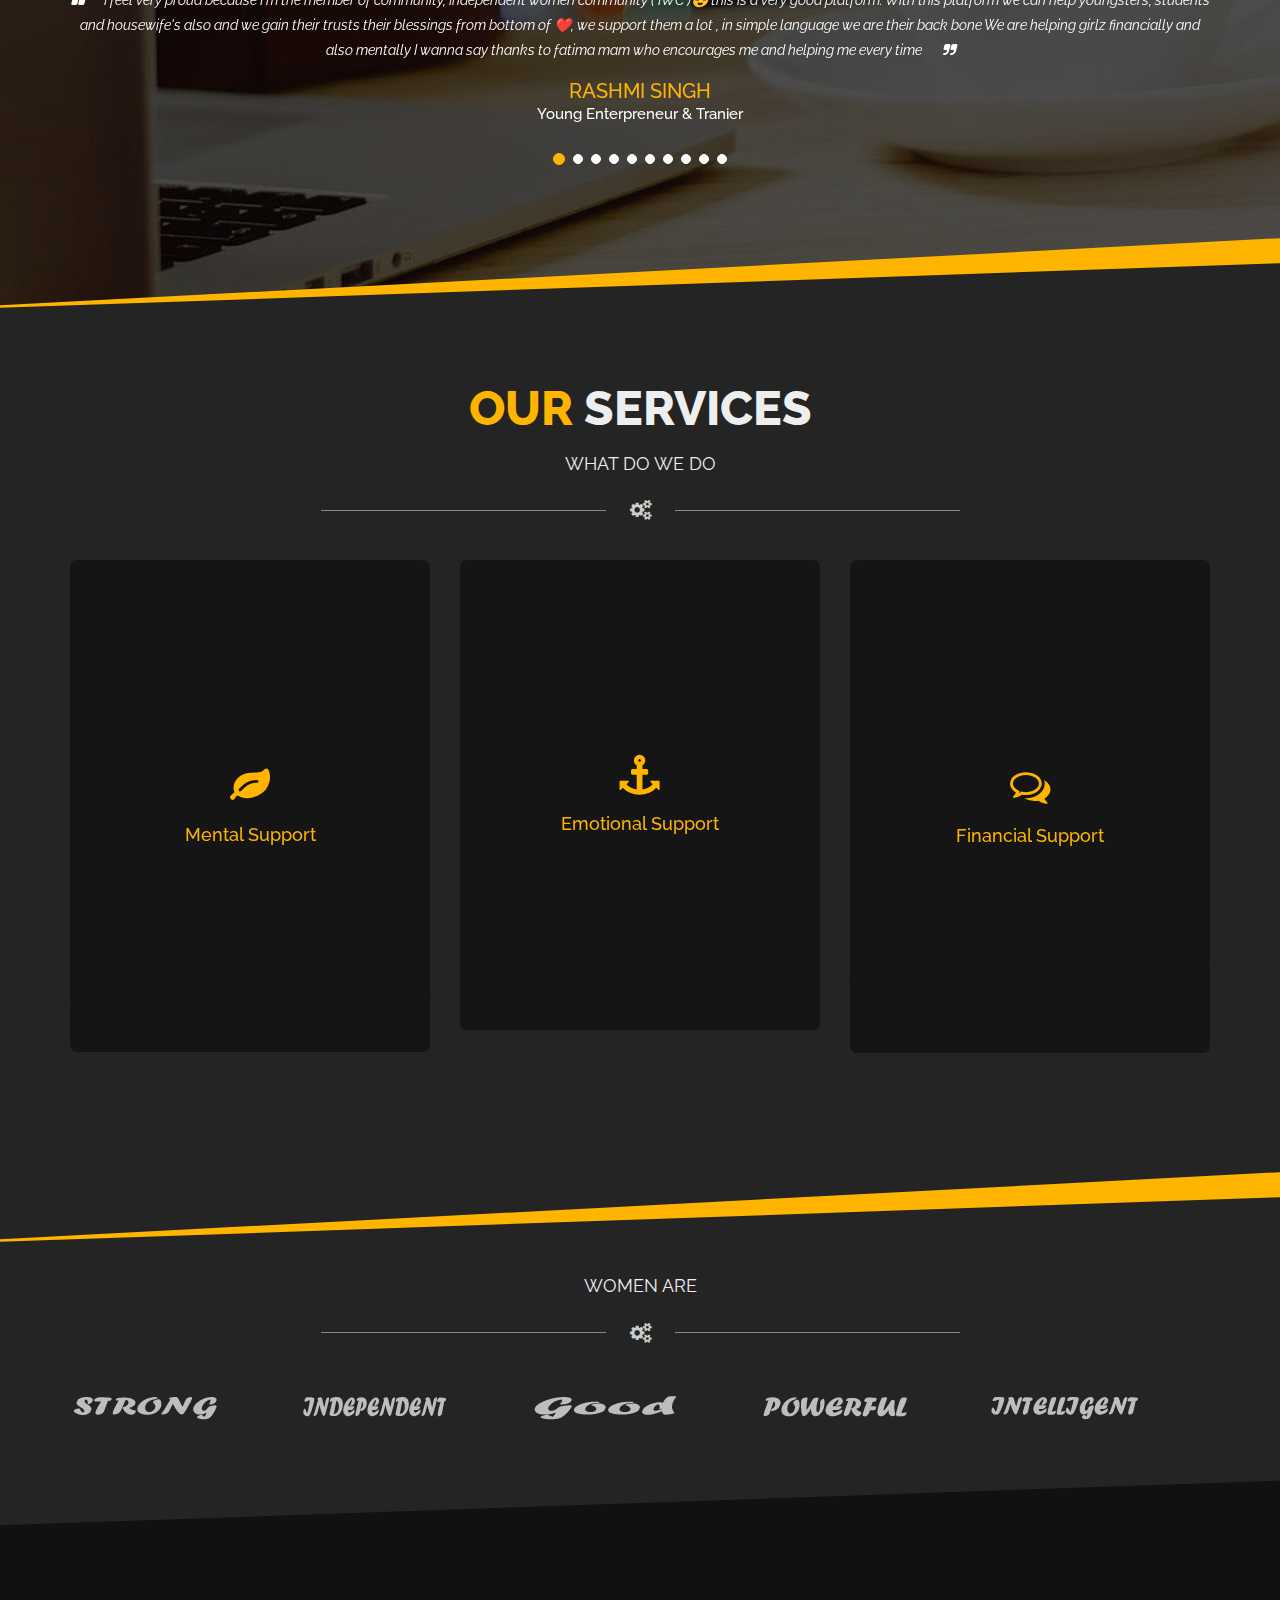
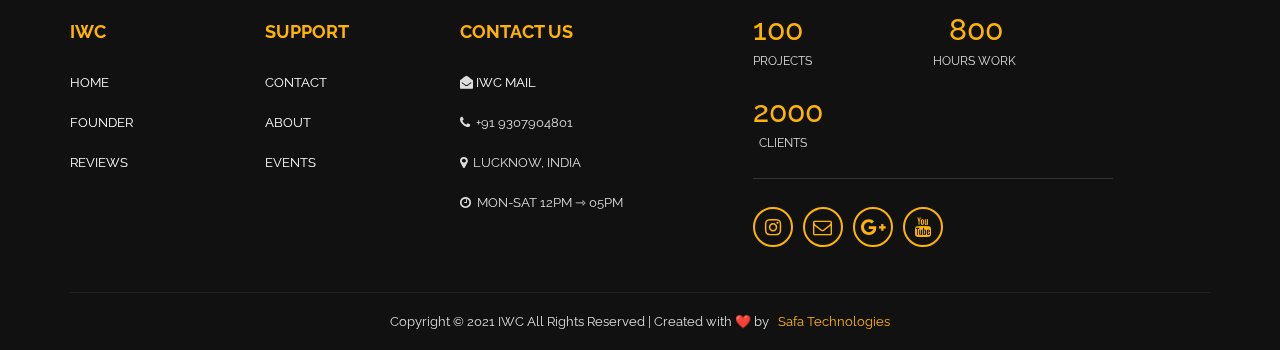
==== commit eabaadca: "Feat: Add robots.txt file and remove loader" ====
--- a/about-independent-women-community.html
+++ b/about-independent-women-community.html
@@ -51,12 +51,12 @@
 
 <body class="double-diagonal dark about-page">
     <!-- Preloader Starts -->
-    <div class="preloader" id="preloader">
+    <!-- <div class="preloader" id="preloader">
         <div class="logopreloader">
             <img title="Independent Women Community" src="img/styleswitcher/logos/yellow.png" alt="Independent Women Community Logo">
         </div>
         <div class="loader" id="loader"></div>
-    </div>
+    </div> -->
     <!-- Preloader Ends -->
    
     <!-- Page Wrapper Starts -->
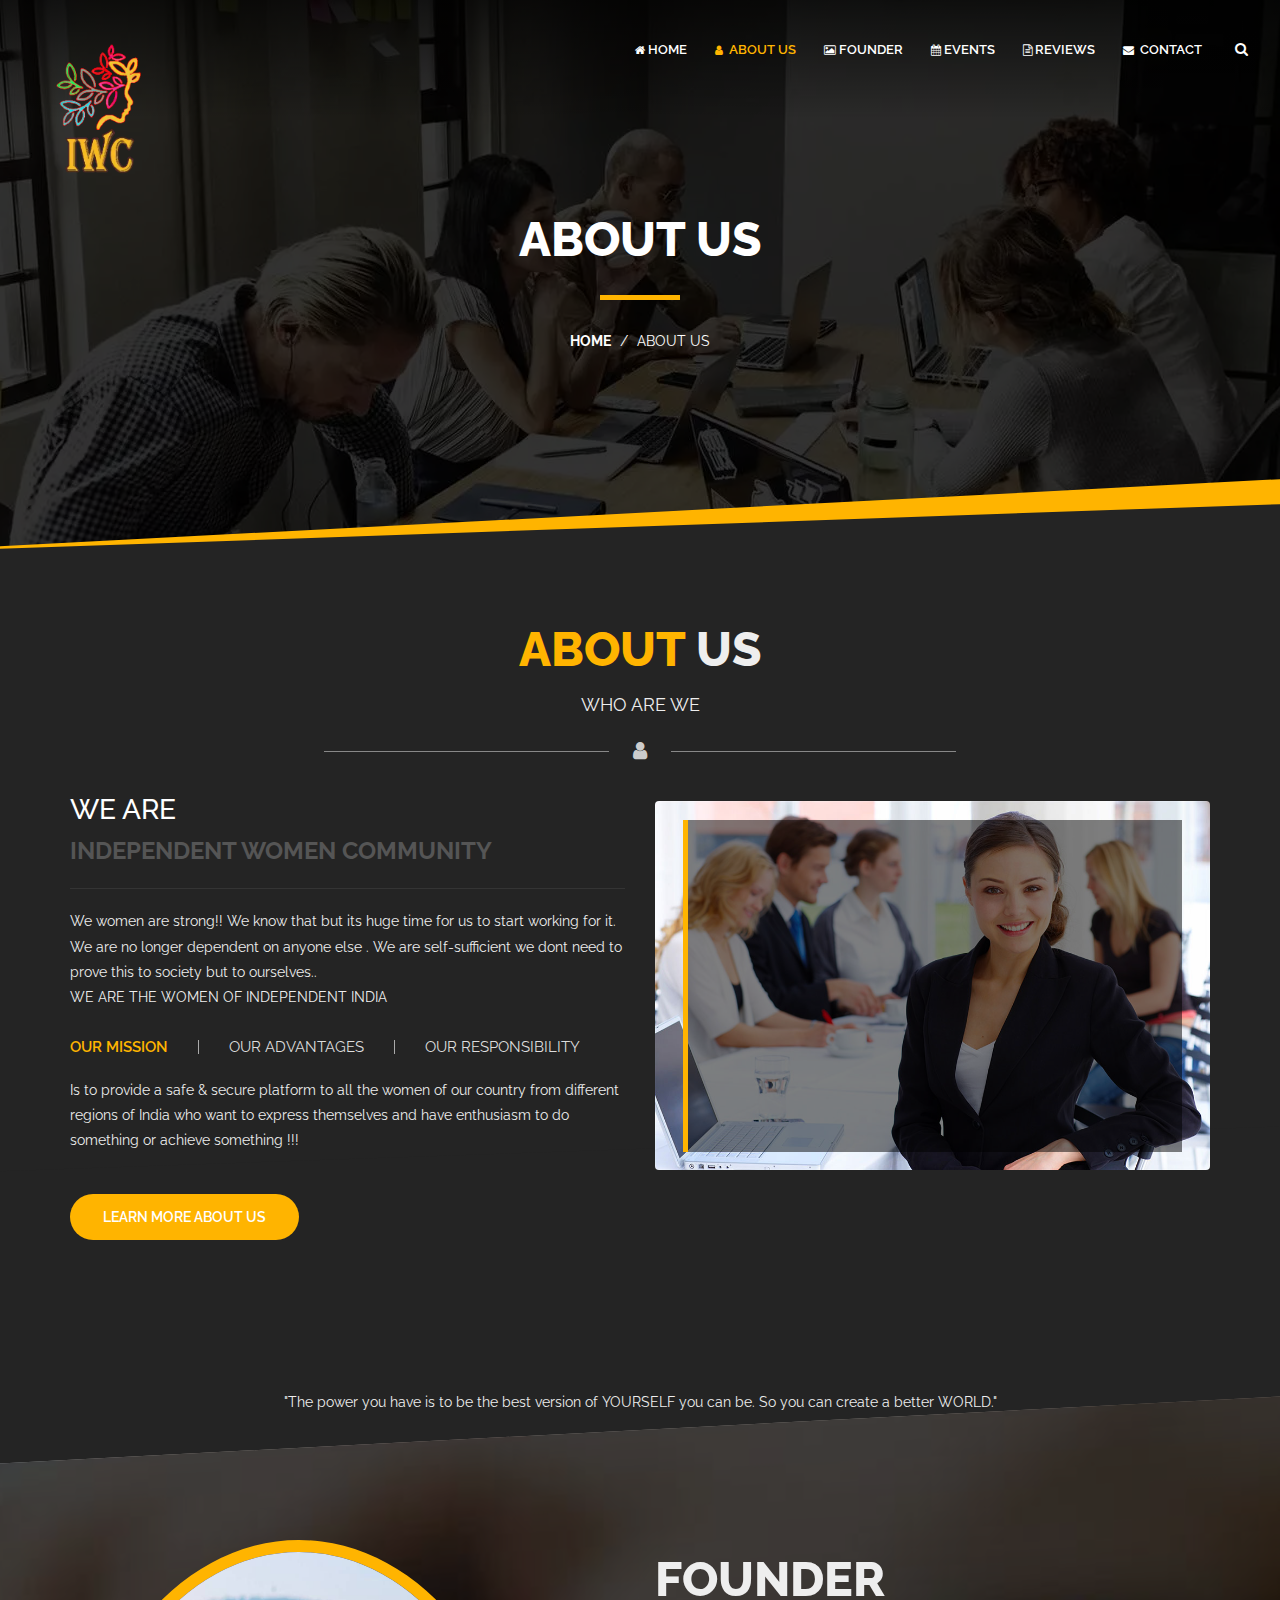
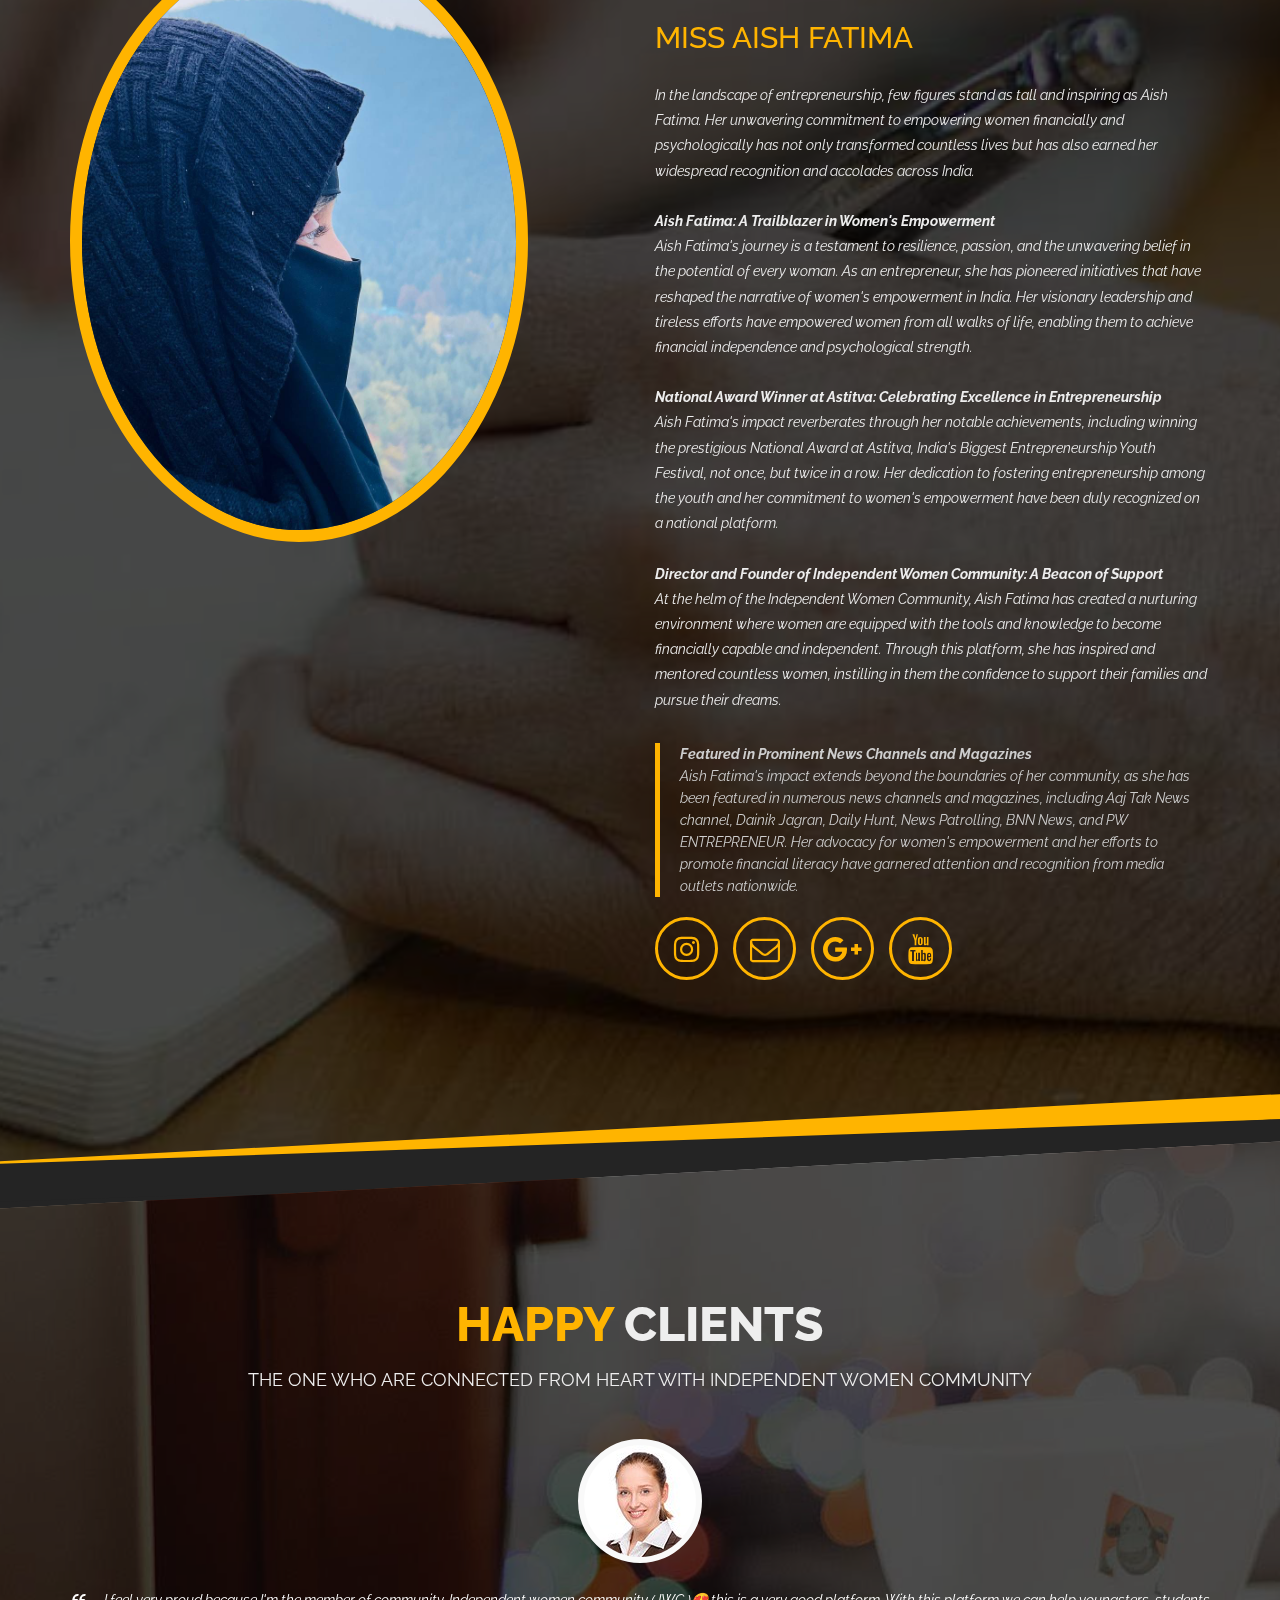
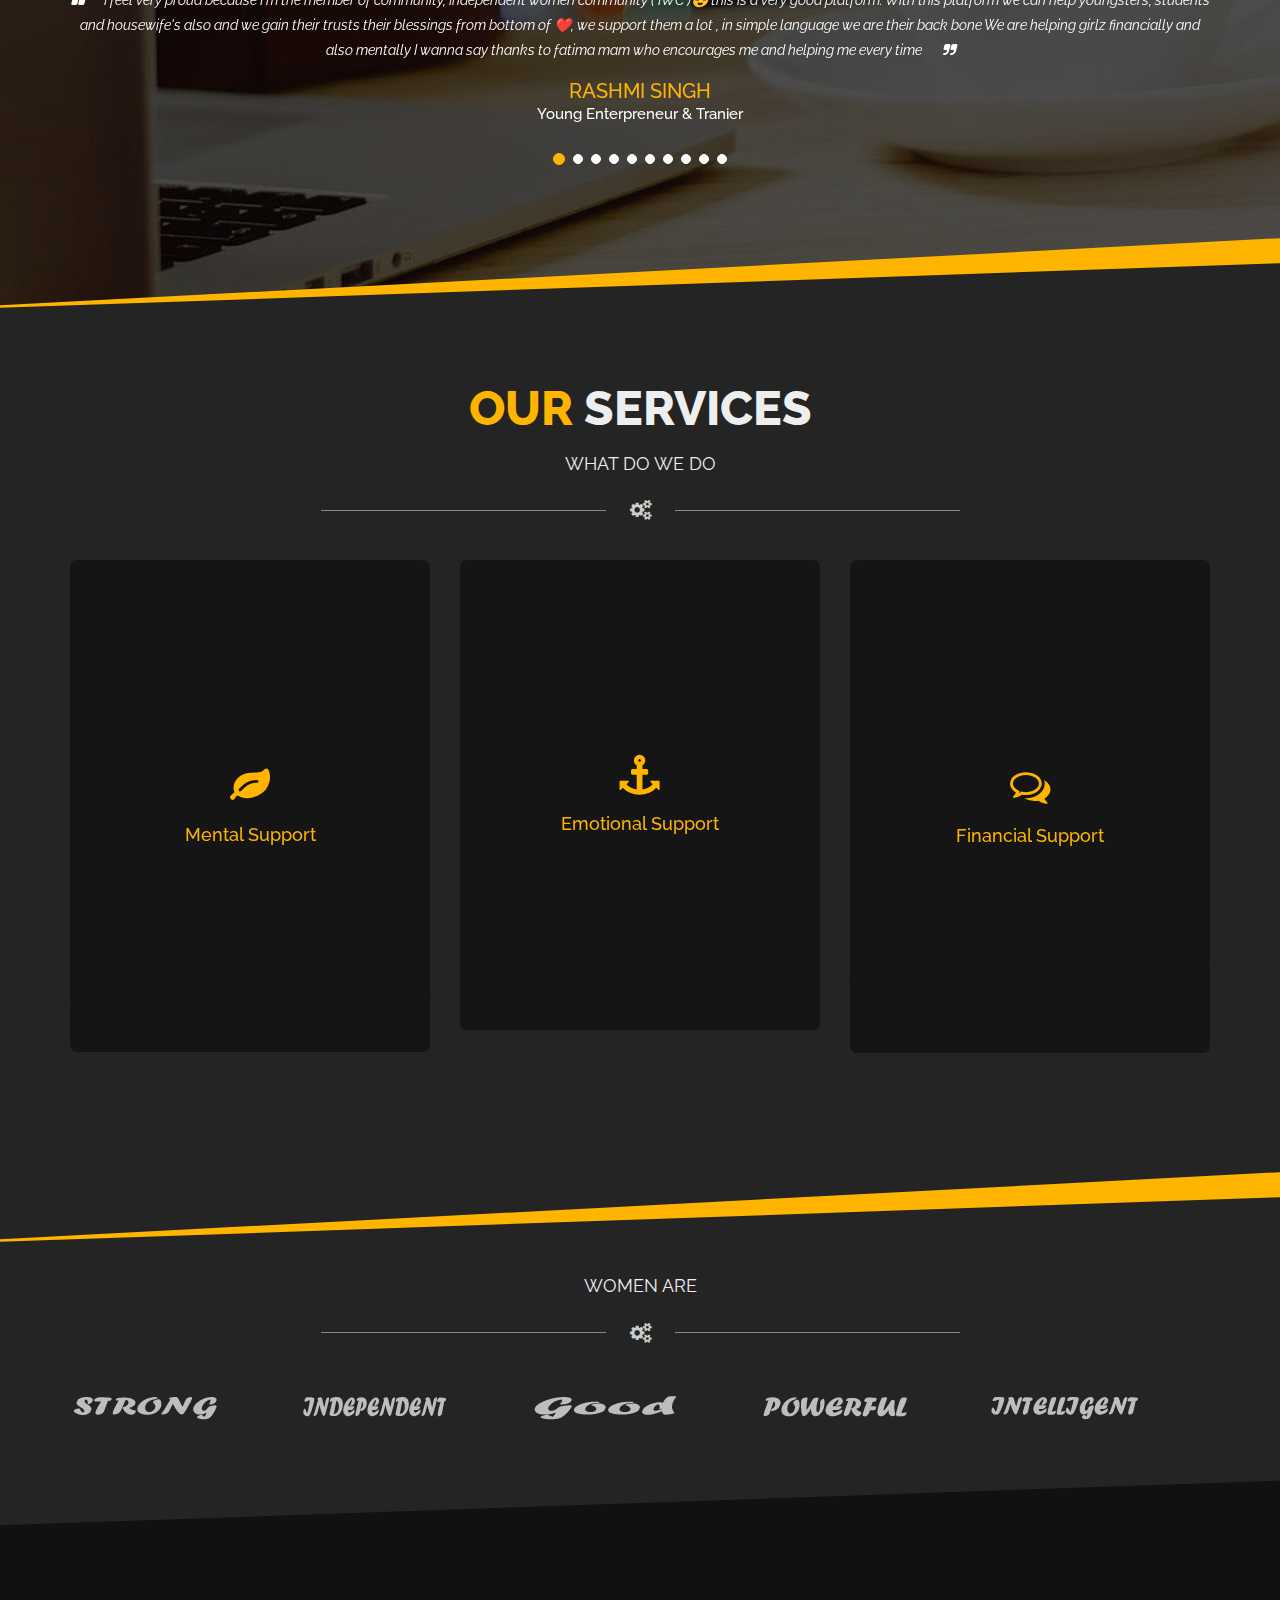
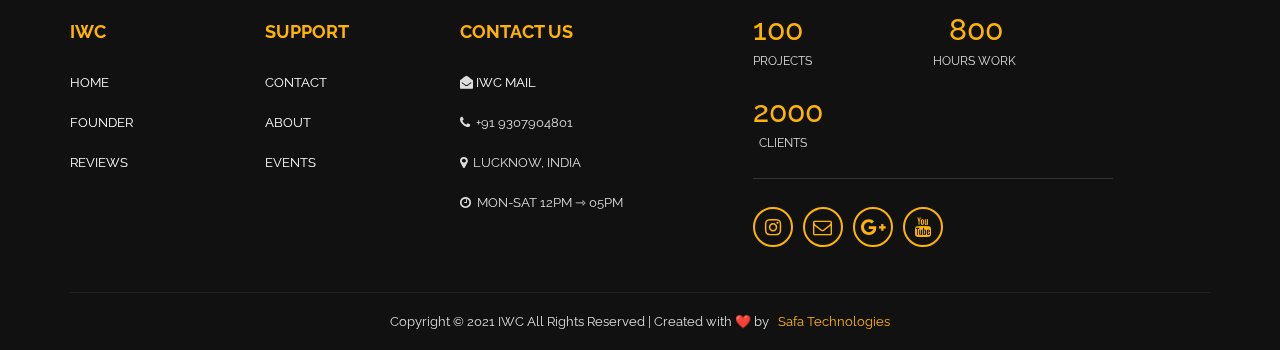
==== commit 0018c0a3: "Fix: Page speed insigt changes reduced image size" ====
--- a/about-independent-women-community.html
+++ b/about-independent-women-community.html
@@ -70,7 +70,7 @@
                     <div class="logo">
                         <a data-toggle="collapse" data-target=".navbar-collapse.show" class="navbar-brand" href="index-kenburns.html">
                             <!-- Logo White Starts -->
-                            <img id="logo-light" title="Independent Women Community" class="logo-light" src="img/styleswitcher/logos/yellow.png" alt="Independent Women Community Logo" />
+                            <img id="logo-light" title="Independent Women Community" class="logo-light" src="img/styleswitcher/logos/yellow.webp" alt="Independent Women Community Logo" />
                             <!-- Logo White Ends -->
                             <!-- Logo Black Starts -->
                             <img id="logo-dark" class="logo-dark" src="img/styleswitcher/logos/logos-dark/yellow.html" alt="logo-dark" />
--- a/css/style.css
+++ b/css/style.css
@@ -4881,7 +4881,7 @@
 /* Banner */
 
 .banner {
-  background-image: url('../img/banner.jpg');
+  background-image: url('../img/banner.webp');
   background-repeat: no-repeat;
   background-position: center top;
   background-attachment: fixed;
